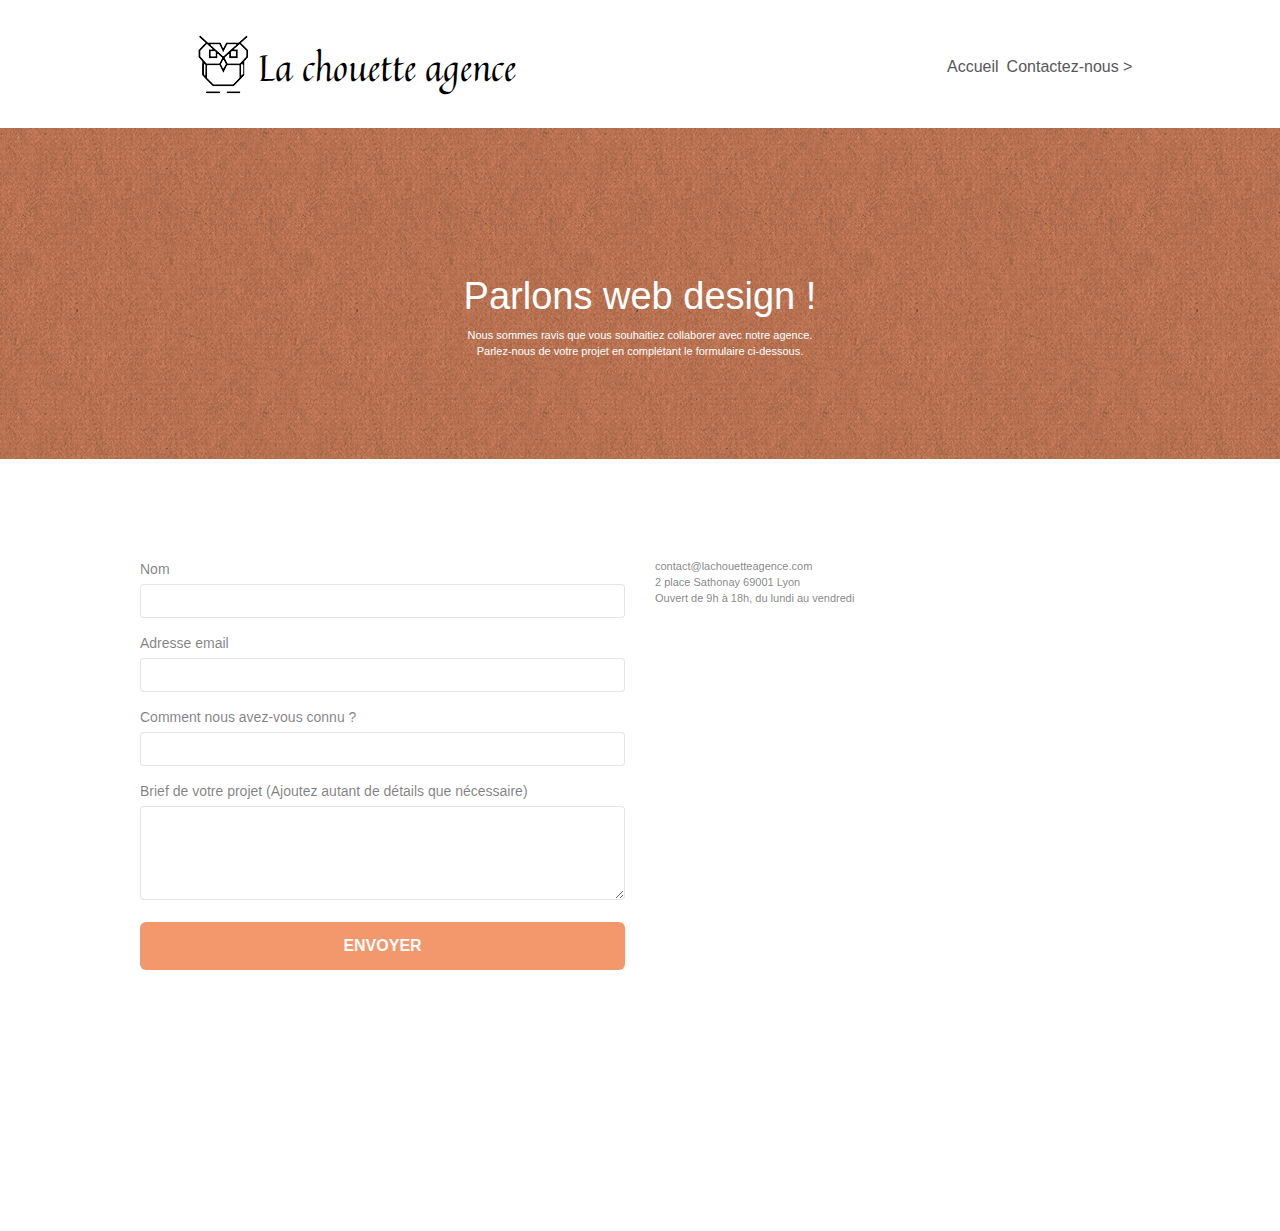
==== contact.html @ 0b78648c "Début de résponciv" ====
<!doctype html>
<html lang="fr-fr">
<head>
    <meta charset="utf-8">
    <meta name="keywords" content="seo, google, site web, site internet, agence design paris, agence design, agence design,agence design,agence design,agence design,agence design,agence design,agence design,agence design">
    <meta name="description" content="La chouette agence est une agence de webdesign sur Lyonnaise, prenez contact avec nous pour réaliser vos projets web et communications graphiques. Découvrez notre site internet pour découvrire notre traille.">
    <meta name="robots" content="all" />
    <meta name="viewport" content="width=device-width, initial-scale=1.0, viewport-fit=cover">
    <link rel="shortcut icon" type="image/png" href="favicon.jpg">

	<link rel="stylesheet" type="text/css" href="./css/bootstrap.css">
	<link rel="stylesheet" type="text/css" href="style.min.css">
	<link rel="stylesheet" type="text/css" href="./css/font-awesome.css">
	<link rel="stylesheet" type="text/css" href="./css/et-line.css">


	<script src="./js/jquery-2.1.0.min.js"></script>
	<script src="./js/bootstrap.min.js"></script>
	<script src="./js/blocs.min.js"></script>
	<script src="./js/jqBootstrapValidation.js"></script>
	<script src="./js/formHandler.js"></script>
    <title>Contactez la Chouette Agence</title>


<!-- Analytics -->

<!-- Analytics END -->

</head>
<body>
<!-- Principal conteneur -->
<div class="top">


  <header>
    <img src="img/chouette.png" alt="Logo de la chouette agence"> <h1> <a href="index.html"> La chouette agence </a> </h1>
  </header>
  <!--collapse navbar-collapse navbar-1 special-dropdown-nav navbar row navbar-header keywords navbar-brand nav-toggle sr-only-->

  <nav>
    <ul >
      <li>
        <a href="index.html">Accueil</a>
      </li>
      <li>
        <a href="page2.html">Contactez-nous &gt;</a>
      </li>
    </ul>
  </nav>

</div>
<div class="page-container">


<!-- bloc-6 -->
<div class="bloc bg-dots-bg bg-repeat bgc-atomic-tangerine d-bloc bloc-bg-texture texture-paper" id="bloc-6">
	<div class="container bloc-lg">
		<div class="row">
			<div class="col-sm-12">
				<h1 class="text-center hero-bloc-text tc-white">
					Parlons web design !
				</h1>
				<p class="text-center mg-lg tc-white tight-width-whitespace">
					Nous sommes ravis que vous souhaitiez collaborer avec notre agence.<br>
					Parlez-nous de votre projet en complétant le formulaire ci-dessous.
				</p>
			</div>
		</div>
	</div>
</div>
<!-- bloc-6 END -->

<!-- bloc-7 -->
<div class="bloc bgc-white l-bloc" id="bloc-7">
	<div class="container bloc-lg">
		<div class="row">
			<div class="col-sm-6">
				<form id="form_1" novalidate success-msg="Your message has been sent." fail-msg="Sorry it seems that our mail server is not responding, Sorry for the inconvenience!">
					<div class="form-group">
						<label>
							Nom
						</label>
						<input id="name" class="form-control" required />
					</div>
					<div class="form-group">
						<label>
							Adresse email
						</label>
						<input id="email" class="form-control" type="email" required />
					</div>
					<div class="form-group">
						<label>
							Comment nous avez-vous connu ?
						</label>
						<input class="form-control" type="email" required id="input_504" />
					</div>
					<div class="form-group">
						<label>
							Brief de votre projet (Ajoutez autant de détails que nécessaire)<br>
						</label><textarea id="message" class="form-control" rows="4" cols="50" required></textarea>
					</div>
					<button class="bloc-button btn btn-lg btn-block cta-hero btn-atomic-tangerine" type="submit">
						Envoyer
					</button>
				</form>
			</div>
			<div class="col-sm-6">
				<p>
					contact@lachouetteagence.com<br>2 place Sathonay 69001 Lyon<br>Ouvert de 9h à 18h, du lundi au vendredi<br>
				</p>
			</div>
		</div>
	</div>
</div>
<!-- bloc-7 END -->

<!-- ScrollToTop Button -->
<a class="bloc-button btn btn-d scrollToTop" onclick="scrollToTarget('1')"><span class="fa fa-chevron-up"></span></a>
<!-- ScrollToTop Button END-->


<!-- Footer - bloc-8 -->
<div class="bloc bgc-atomic-tangerine d-bloc" id="bloc-8">
	<div class="container bloc-sm">
		<div class="row">
			<div class="col-sm-12">
				<p class="text-center white">
					La chouette agence - Agence web basée à Lyon.<br>
				</p>
				<div class="row row-no-gutters social">
					<div class="col-sm-3">
						<div class="text-center">
							<a class="social" href="index.html"><span class="fa fa-twitter icon-md"></span></a>
						</div>
					</div>
					<div class="col-sm-3">
						<div class="text-center">
							<a class="social" href="index.html"><span class="fa fa-facebook icon-md"></span></a>
						</div>
					</div>
					<div class="col-sm-3">
						<div class="text-center">
							<a class="social" href="index.html"><span class="fa fa-dribbble icon-md"></span></a>
						</div>
					</div>
					<div class="col-sm-3">
						<div class="text-center">
							<a class="social" href="index.html"><span class="fa fa-instagram icon-md"></span></a>
						</div>
					</div>
				</div>
			</div>
		</div>
	</div>
</div>
<!-- Footer - bloc-8 END -->

</div>
<!-- Principal conteneur END -->


</body>
</html>
---- style.min.css ----
@import url("https://fonts.googleapis.com/css2?family=Quintessential&display=swap");body{margin:0;padding:0;background:#FFF;overflow-x:hidden;-webkit-font-smoothing:antialiased;-moz-osx-font-smoothing:grayscale}.top{display:flex;justify-content:space-around;margin:2em}header{display:flex;margin-left:11em;width:33%}header h1,header h1 a{color:black !important;font-family:'Quintessential', cursive}header img{margin-right:0.5em}@media screen and (max-width: 768px){header{display:block;margin-left:-5em}header h1,header h1 a{font-size:22px}}nav{width:50%}nav ul{height:100%;margin-top:4.5%;margin-right:7em;display:flex;flex-direction:row;justify-content:flex-end;list-style:none}nav li{margin-right:8px;font-size:16px}nav a{color:#575757}@media screen and (max-width: 768px){nav ul{flex-direction:column;margin-right:-7em}nav li{font-size:12px}}.texte,.texteCitation{margin-left:auto;margin-right:auto}.texte p,.texteCitation p{font-family:sans-serif;color:#575757}.texte{width:613px}.texte p{font-size:20px;font-style:normal;line-height:33px}.texteCitation{margin-top:3em;width:562px}.texteCitation p{font-size:19px;font-style:italic}.texteCitation p span{font-size:14px;font-style:normal}.fondCouleur{background-image:url(img/dots-bg.png);background-image:url(img/texture-paper.png);background-color:rgba(165,147,99,0.8);width:50%;margin-left:auto;margin-right:auto;padding:2em}.col-sm-12{margin-top:2em}a,button{transition:all .3s ease-in-out;outline:none !important}a:hover{text-decoration:none;cursor:pointer}#page-loading-blocs-notifaction{position:fixed;top:0;bottom:0;width:100%;z-index:100000;background:#fff url("img/pageload-spinner.gif") no-repeat center center}.bloc{width:100%;clear:both;background:50% 50% no-repeat;padding:0 50px;-webkit-background-size:cover;-moz-background-size:cover;-o-background-size:cover;background-size:cover;position:relative}.bloc .container{padding-left:0;padding-right:0}.bloc-lg{padding:100px 50px}.bloc-md{padding:50px}.bloc-sm{padding:20px 50px}.bg-center,.bg-l-edge,.bg-r-edge,.bg-t-edge,.bg-b-edge,.bg-tl-edge,.bg-bl-edge,.bg-tr-edge,.bg-br-edge,.bg-repeat{-webkit-background-size:auto !important;-moz-background-size:auto !important;-o-background-size:auto !important;background-size:auto !important}.bg-repeat{background:repeat}.bg-t-edge{background:top no-repeat}.bloc-bg-texture::before{content:"";background-size:2px 2px;position:absolute;top:0;bottom:0;left:0;right:0}.texture-paper::before{background:url("img/texture-paper.png");background-size:280px 280px}.b-parallax{background-attachment:fixed}.d-bloc{color:rgba(255,255,255,0.7)}.d-bloc button:hover{color:rgba(255,255,255,0.9)}.d-bloc .icon-round,.d-bloc .icon-square,.d-bloc .icon-rounded,.d-bloc .icon-semi-rounded-a,.d-bloc .icon-semi-rounded-b{border-color:rgba(255,255,255,0.9)}.d-bloc .divider-h span{border-color:rgba(255,255,255,0.2)}.d-bloc .a-btn,.d-bloc .navbar a,.d-bloc .navbar-brand,.d-bloc a .icon-sm,.d-bloc a .icon-md,.d-bloc a .icon-lg,.d-bloc a .icon-xl,.d-bloc h1 a,.d-bloc h2 a,.d-bloc h3 a,.d-bloc h4 a,.d-bloc h5 a,.d-bloc h6 a,.d-bloc p a{color:rgba(255,255,255,0.6)}.d-bloc .a-btn:hover,.d-bloc .navbar a:hover,.d-bloc .navbar-brand:hover,.d-bloc a:hover .icon-sm,.d-bloc a:hover .icon-md,.d-bloc a:hover .icon-lg,.d-bloc a:hover .icon-xl,.d-bloc h1 a:hover,.d-bloc h2 a:hover,.d-bloc h3 a:hover,.d-bloc h4 a:hover,.d-bloc h5 a:hover,.d-bloc h6 a:hover,.d-bloc p a:hover{color:#fff}.d-bloc .navbar-toggle .icon-bar{background:#fff}.d-bloc .btn-wire,.d-bloc .btn-wire:hover{color:#fff;border-color:#fff}.d-bloc .panel{color:rgba(0,0,0,0.5)}.d-bloc .panel button:hover{color:rgba(0,0,0,0.7)}.d-bloc .panel icon{border-color:rgba(0,0,0,0.7)}.d-bloc .panel .divider-h span{border-color:rgba(0,0,0,0.1)}.d-bloc .panel .a-btn{color:rgba(0,0,0,0.6)}.d-bloc .panel .a-btn:hover{color:#000}.d-bloc .panel .btn-wire,.d-bloc .panel .btn-wire:hover{color:rgba(0,0,0,0.7);border-color:rgba(0,0,0,0.3)}.d-bloc .panel,.l-bloc{color:rgba(0,0,0,0.5)}.d-bloc .panel button:hover,.l-bloc button:hover{color:rgba(0,0,0,0.7)}.l-bloc .icon-round,.l-bloc .icon-square,.l-bloc .icon-rounded,.l-bloc .icon-semi-rounded-a,.l-bloc .icon-semi-rounded-b{border-color:rgba(0,0,0,0.7)}.d-bloc .panel .divider-h span,.l-bloc .divider-h span{border-color:rgba(0,0,0,0.1)}.d-bloc .panel .a-btn,.l-bloc .a-btn,.l-bloc .navbar a,.l-bloc .navbar-brand,.l-bloc a .icon-sm,.l-bloc a .icon-md,.l-bloc a .icon-lg,.l-bloc a .icon-xl,.l-bloc h1 a,.l-bloc h2 a,.l-bloc h3 a,.l-bloc h4 a,.l-bloc h5 a,.l-bloc h6 a,.l-bloc p a{color:rgba(0,0,0,0.6)}.d-bloc .panel .a-btn:hover,.l-bloc .a-btn:hover,.l-bloc .navbar a:hover,.l-bloc .navbar-brand:hover,.l-bloc a:hover .icon-sm,.l-bloc a:hover .icon-md,.l-bloc a:hover .icon-lg,.l-bloc a:hover .icon-xl,.l-bloc h1 a:hover,.l-bloc h2 a:hover,.l-bloc h3 a:hover,.l-bloc h4 a:hover,.l-bloc h5 a:hover,.l-bloc h6 a:hover,.l-bloc p a:hover{color:#000}.l-bloc .navbar-toggle .icon-bar{color:rgba(0,0,0,0.6)}.d-bloc .panel .btn-wire,.d-bloc .panel .btn-wire:hover,.l-bloc .btn-wire,.l-bloc .btn-wire:hover{color:rgba(0,0,0,0.7);border-color:rgba(0,0,0,0.3)}.voffset{margin-top:30px}.voffset-lg{margin-top:80px}.row-no-gutters{margin-right:0;margin-left:0}.row.row-no-gutters>[class^="col-"],.row.row-no-gutters>[class*=" col-"]{padding-right:0;padding-left:0}#bloc-1-hero h1{font-size:32px}.navbar{margin-bottom:0;z-index:1}.navbar-brand{height:auto;padding:3px 15px;font-size:25px;font-weight:normal;font-weight:600;line-height:44px}.navbar-brand img{max-height:200px;margin:0 5px 0 0;display:inline}.navbar-brand img[src$=svg]{min-width:100px}.nav-center .navbar-brand img{margin:0}.navbar .nav{padding-top:2px;margin-right:-16px;float:right;z-index:1}.nav>li{float:left;margin-top:4px;font-size:16px}.navbar-nav .open .dropdown-menu>li>a{text-align:inherit}.nav>li a:hover,.nav>li a:focus{background:transparent}.navbar-toggle{margin:10px 10px 0 0;border:0px}.navbar-toggle:hover{background:transparent !important}.navbar-toggle .icon-bar{background-color:rgba(0,0,0,0.5);width:26px}.nav-invert .navbar .nav{float:left}.nav-invert .navbar-header,.nav-invert .navbar-brand{float:right;position:relative;z-index:2}@media (min-width: 768px){.site-navigation{position:absolute;top:50%;right:20px;transform:translate(0, -50%);-webkit-transform:translateY(-50%)}.nav>li .dropdown-menu a,.nav>li .dropdown-menu a:hover{color:#484848}.nav-invert .site-navigation{left:0;right:0}.nav-center{text-align:center}.nav-center .navbar-header{width:100%}.nav-center .navbar-header,.nav-center .navbar-brand,.nav-center .nav>li{float:none;display:inline-block}.nav-center .site-navigation{position:relative;width:100%;right:0;margin-right:0px;margin-top:20px}.nav-center.mini-nav .navbar-toggle{float:none;margin:10px auto 0}}.nav>li>.dropdown a{background:none !important;display:block;padding:14px 15px}nav .caret{margin:0 5px}.dropdown-menu .dropdown-menu{top:-8px;left:100%}.dropdown-menu .dropmenu-flow-right{top:100%;left:0;margin-left:-1px;border-top-left-radius:0;border-top-right-radius:0}.dropdown-menu .dropdown span{border:4px solid black;border-top-color:transparent;border-right-color:transparent;border-bottom-color:transparent;margin:6px -5px 0 0 !important;float:right}.mg-md{margin-top:10px;margin-bottom:20px}.mg-lg{margin-top:10px;margin-bottom:40px}.btn{margin:0 5px 5px 0}.btn.pull-right{margin:0 0 5px 5px}.btn-d,.btn-d:hover,.btn-d:focus{color:#FFF;background:rgba(0,0,0,0.3)}button{outline:none !important}.btn-rd{border-radius:40px}.btn-clean{border:1px solid rgba(0,0,0,0.08);border-bottom-color:rgba(0,0,0,0.1);text-shadow:0 1px 0 rgba(0,0,1,0.1);box-shadow:0 1px 3px rgba(0,0,1,0.25),inset 0 1px 0 0 rgba(255,255,255,0.15)}.icon-md{font-size:30px !important}.icon-lg{font-size:60px !important}.sm-shadow{text-shadow:0 1px 2px rgba(0,0,0,0.3)}.panel-sq,.panel-sq .panel-heading,.panel-sq .panel-footer{border-radius:0}.panel-rd{border-radius:30px}.panel-rd .panel-heading{border-radius:29px 29px 0 0}.panel-rd .panel-footer{border-radius:0 0 29px 29px}.form-control{border-color:rgba(0,0,0,0.1);box-shadow:none}.scrollToTop{width:40px;height:40px;position:fixed;bottom:20px;right:20px;opacity:0;z-index:500;transition:all .3s ease-in-out}.scrollToTop span{margin-top:6px}.showScrollTop{font-size:14px;opacity:1}a[data-lightbox]{position:relative;display:block;text-align:center}a[data-lightbox]:hover::before{content:"+";font-family:"HelveticaNeue-Light", "Helvetica Neue Light", "Helvetica Neue", Helvetica, Arial;font-size:32px;width:50px;height:50px;margin-left:-25px;border-radius:50%;background:rgba(0,0,0,0.6);color:#FFF;font-weight:100;z-index:1;position:absolute;top:50%;transform:translateY(-50%);-webkit-transform:translateY(-50%)}a[data-lightbox]:hover img{opacity:0.6;-webkit-animation-fill-mode:none;animation-fill-mode:none}#lightbox-modal{display:flex;align-items:center}#lightbox-modal .modal-dialog{width:90%;max-width:900px;margin:0 auto 0}#lightbox-modal .modal-dialog img{max-height:90vh;margin:0 auto}.lightbox-caption{padding:20px;color:#FFF;background:rgba(0,0,0,0.5);position:absolute;left:15px;right:15px;bottom:5px}.close-lightbox{color:#FFF;font-size:30px;position:absolute;top:20px;right:20px;z-index:20;background:rgba(0,0,0,0.5);border:none;line-height:30px;padding:0 9px 5px;opacity:0.3}.close-lightbox:hover,.next-lightbox:hover,.prev-lightbox:hover{opacity:1.0;color:#FFF}.next-lightbox,.prev-lightbox{font-size:20px;color:rgba(255,255,255,0.9);background:rgba(0,0,0,0.5);transition:all .2s ease-in-out;position:absolute;top:45%;z-index:1;opacity:0.4}.next-lightbox{padding:6px 8px 1px 13px;right:25px}.prev-lightbox{padding:6px 13px 1px 10px;left:25px}.snapshot-lb .modal-body{padding-bottom:45px}.snapshot-lb .lightbox-caption{padding:0;color:rgba(0,0,0,0.5);background:none}h1,h2,h3,h4,h5,h6,p,label,.btn,a{font-family:"helvetica";font-weight:400}.container{max-width:1000px}.hero-bloc-text{font-size:38px}.hero-bloc-text-sub{font-size:36px}.statement-bloc-text{line-height:26px;font-style:italic;font-size:20px;text-align:center;font-weight:lighter;max-width:520px;margin:auto auto auto auto}p{font-size:11px}.tight-width-whitespace{max-width:600px;margin:auto auto auto auto}.h1{font-size:20px;font-family:"Open Sans"}.cta-hero{margin-top:22px;color:#fff !important;text-transform:uppercase;padding:12px 28px 12px 28px;font-size:16px;font-weight:700}.social{max-width:400px;margin:auto auto auto auto}h2{font-size:22px;line-height:1.4em}h3{font-size:15px;text-transform:uppercase;font-weight:700;color:#333 !important}.med-width-whitespace{max-width:800px;margin:auto auto auto auto;box-shadow:0px 0px 0px #000000}h1{color:#333 !important}h4{color:#333 !important}.icons{margin-bottom:14px;margin-top:24px}.white{color:#fff !important}.portfolio-thumb{margin-bottom:24px}.portfolio-row{margin-bottom:44px;margin-top:50px}.avatar{box-shadow:0px 4px 9px rgba(0,0,0,0.3)}.black-background{background-color:rgba(165,147,99,0.9);padding:40px 40px 40px 40px}.bold-link{font-weight:900;text-decoration:underline !important}.bgc-white{background-color:#FFFFFF}.bgc-dark-slate-blue{background-color:#364577}footer{background-color:#F3976C}footer p,footer a,footer ul,footer li{color:black !important}footer .fa{color:#fad4c3;transition:all 400ms}footer .fa:hover{color:white}.row-no-gutters{margin-top:3em}.bloc-sm>div:nth-child(1)>div:nth-child(1)>div:nth-child(3){margin-top:3em}.tc-white{color:#fff !important}.btn-atomic-tangerine{background:#F3976C;color:#fff !important}.btn-atomic-tangerine:hover{background:#c27956 !important;color:#fff !important}.ltc-white{color:#fff !important}.ltc-white:hover{color:#ccc !important}.ltc-atomic-tangerine{color:#F3976C !important}.ltc-atomic-tangerine:hover{color:#c27956 !important}.icon-dark-slate-blue{color:#364577 !important;border-color:#364577 !important}.bg-dots-bg{background-image:url("img/dots-bg.png");background-color:#f3976c}.bg-lines-h2-bg{background-image:url("img/lines-h2-bg.png")}.bg-banniere{background-image:url("img/la-chouette-agence-banniere.jpg")}.bg-presentation{background-image:url("img/image-de-presentation.bmp")}@media (max-width: 1024px){.bloc{padding-left:20px;padding-right:20px}.bloc.full-width-bloc,.bloc-tile-2.full-width-bloc .container,.bloc-tile-3.full-width-bloc .container,.bloc-tile-4.full-width-bloc .container{padding-left:0;padding-right:0}}@media (max-width: 992px) and (min-width: 768px){.navbar .nav{max-width:80%}.nav-center.navbar .nav{max-width:100%}}@media only screen and (min-device-width: 768px) and (max-device-width: 1024px) and (orientation: landscape){.b-parallax{background-attachment:scroll}}@media only screen and (min-device-width: 1024px) and (max-device-width: 1366px) and (-webkit-min-device-pixel-ratio: 1.5){.b-parallax{background-attachment:scroll}}@media (max-width: 991px){.container{width:100%}.b-parallax{background-attachment:scroll}.page-container,#hero-bloc{overflow-x:hidden;position:relative}.bloc{padding-left:constant(safe-area-inset-left);padding-right:constant(safe-area-inset-right)}.bloc-group,.bloc-group .bloc{display:block;width:100%}.bloc-fill-screen .fill-bloc-top-edge,.bloc-fill-screen .fill-bloc-bottom-edge{padding:0 20px;padding-left:constant(safe-area-inset-left);padding-right:constant(safe-area-inset-right)}}@media (max-width: 767px){.page-container{overflow-x:hidden;position:relative}h1,h2,h3,h4,h5,h6,p,#disqus_thread{padding-left:10px !important;padding-right:10px !important}.b-parallax{background-attachment:scroll}.navbar .nav{padding-top:0;border-top:1px solid rgba(0,0,0,0.2);float:none !important}.navbar.row{margin-left:0;margin-right:0}.site-navigation{position:inherit;transform:none;-webkit-transform:none;-ms-transform:none}.nav>li{margin-top:0;border-bottom:1px solid rgba(0,0,0,0.1);background:rgba(0,0,0,0.05);text-align:left;padding-left:15px;width:100%}.nav>li:hover{background:rgba(0,0,0,0.08)}.dropdown .dropdown a .caret{float:none;margin:5px 0 0 10px !important;border:4px solid black;border-bottom-color:transparent;border-right-color:transparent;border-left-color:transparent}#hero-bloc .navbar .nav{background:rgba(0,0,0,0.8)}#hero-bloc .navbar .nav a{color:rgba(255,255,255,0.6)}.hero{padding:50px 0}.hero-nav{left:-1px;right:-1px}.navbar-collapse{padding:0;overflow-x:hidden;-webkit-box-shadow:none;box-shadow:none}.navbar-brand img{max-height:40px;width:auto}.nav-invert .navbar-header{float:none;width:100%}.nav-invert .navbar-toggle{float:left;margin-left:10px}.bloc{padding-left:0;padding-right:0}.bloc-xxl,.bloc-xl,.bloc-lg{padding:40px 0}.bloc-sm,.bloc-md{padding-left:0;padding-right:0}.bloc-tile-2 .container,.bloc-tile-3 .container,.bloc-tile-4 .container,.bloc-fill-screen .fill-bloc-top-edge,.bloc-fill-screen .fill-bloc-bottom-edge{padding-left:0;padding-right:0}.a-block{padding:0 10px}.btn-dwn{display:none}.voffset{margin-top:5px}.voffset-md{margin-top:20px}.voffset-lg{margin-top:30px}form{padding:5px}.close-lightbox{display:inline-block}.blocsapp-device-iphone5{background-size:216px 425px;padding-top:60px;width:216px;height:425px}.blocsapp-device-iphone5 img{width:180px;height:320px}}@media (max-width: 400px){.bloc{padding-left:0;padding-right:0}}@media (max-width: 767px){.bloc-mob-center-text{text-align:center}}

/*# sourceMappingURL=style.min.css.map */
---- css/et-line.css ----
@font-face {
    font-family: et-line;
    src: url(../fonts/et-line.eot);
    src: url(../fonts/et-line.eot?#iefix) format('embedded-opentype'), url(../fonts/et-line.woff) format('woff'), url(../fonts/et-line.ttf) format('truetype'), url(../fonts/et-line.svg#et-line) format('svg');
    font-weight: 400;
    font-style: normal
}

.et-icon-adjustments,
.et-icon-alarmclock,
.et-icon-anchor,
.et-icon-aperture,
.et-icon-attachment,
.et-icon-bargraph,
.et-icon-basket,
.et-icon-beaker,
.et-icon-bike,
.et-icon-book-open,
.et-icon-briefcase,
.et-icon-browser,
.et-icon-calendar,
.et-icon-camera,
.et-icon-caution,
.et-icon-chat,
.et-icon-circle-compass,
.et-icon-clipboard,
.et-icon-clock,
.et-icon-cloud,
.et-icon-compass,
.et-icon-desktop,
.et-icon-dial,
.et-icon-document,
.et-icon-documents,
.et-icon-download,
.et-icon-dribbble,
.et-icon-edit,
.et-icon-envelope,
.et-icon-expand,
.et-icon-facebook,
.et-icon-flag,
.et-icon-focus,
.et-icon-gears,
.et-icon-genius,
.et-icon-gift,
.et-icon-global,
.et-icon-globe,
.et-icon-googleplus,
.et-icon-grid,
.et-icon-happy,
.et-icon-hazardous,
.et-icon-heart,
.et-icon-hotairballoon,
.et-icon-hourglass,
.et-icon-key,
.et-icon-laptop,
.et-icon-layers,
.et-icon-lifesaver,
.et-icon-lightbulb,
.et-icon-linegraph,
.et-icon-linkedin,
.et-icon-lock,
.et-icon-magnifying-glass,
.et-icon-map,
.et-icon-map-pin,
.et-icon-megaphone,
.et-icon-mic,
.et-icon-mobile,
.et-icon-newspaper,
.et-icon-notebook,
.et-icon-paintbrush,
.et-icon-paperclip,
.et-icon-pencil,
.et-icon-phone,
.et-icon-picture,
.et-icon-pictures,
.et-icon-piechart,
.et-icon-presentation,
.et-icon-pricetags,
.et-icon-printer,
.et-icon-profile-female,
.et-icon-profile-male,
.et-icon-puzzle,
.et-icon-quote,
.et-icon-recycle,
.et-icon-refresh,
.et-icon-ribbon,
.et-icon-rss,
.et-icon-sad,
.et-icon-scissors,
.et-icon-scope,
.et-icon-search,
.et-icon-shield,
.et-icon-speedometer,
.et-icon-strategy,
.et-icon-streetsign,
.et-icon-tablet,
.et-icon-target,
.et-icon-telescope,
.et-icon-toolbox,
.et-icon-tools,
.et-icon-tools-2,
.et-icon-trophy,
.et-icon-tumblr,
.et-icon-twitter,
.et-icon-upload,
.et-icon-video,
.et-icon-wallet,
.et-icon-wine {
    font-family: et-line;
    speak: none;
    font-style: normal;
    font-weight: 400;
    font-variant: normal;
    text-transform: none;
    line-height: 1;
    -webkit-font-smoothing: antialiased;
    -moz-osx-font-smoothing: grayscale;
    display: inline-block
}

.et-icon-mobile:before {
    content: "\e000"
}

.et-icon-laptop:before {
    content: "\e001"
}

.et-icon-desktop:before {
    content: "\e002"
}

.et-icon-tablet:before {
    content: "\e003"
}

.et-icon-phone:before {
    content: "\e004"
}

.et-icon-document:before {
    content: "\e005"
}

.et-icon-documents:before {
    content: "\e006"
}

.et-icon-search:before {
    content: "\e007"
}

.et-icon-clipboard:before {
    content: "\e008"
}

.et-icon-newspaper:before {
    content: "\e009"
}

.et-icon-notebook:before {
    content: "\e00a"
}

.et-icon-book-open:before {
    content: "\e00b"
}

.et-icon-browser:before {
    content: "\e00c"
}

.et-icon-calendar:before {
    content: "\e00d"
}

.et-icon-presentation:before {
    content: "\e00e"
}

.et-icon-picture:before {
    content: "\e00f"
}

.et-icon-pictures:before {
    content: "\e010"
}

.et-icon-video:before {
    content: "\e011"
}

.et-icon-camera:before {
    content: "\e012"
}

.et-icon-printer:before {
    content: "\e013"
}

.et-icon-toolbox:before {
    content: "\e014"
}

.et-icon-briefcase:before {
    content: "\e015"
}

.et-icon-wallet:before {
    content: "\e016"
}

.et-icon-gift:before {
    content: "\e017"
}

.et-icon-bargraph:before {
    content: "\e018"
}

.et-icon-grid:before {
    content: "\e019"
}

.et-icon-expand:before {
    content: "\e01a"
}

.et-icon-focus:before {
    content: "\e01b"
}

.et-icon-edit:before {
    content: "\e01c"
}

.et-icon-adjustments:before {
    content: "\e01d"
}

.et-icon-ribbon:before {
    content: "\e01e"
}

.et-icon-hourglass:before {
    content: "\e01f"
}

.et-icon-lock:before {
    content: "\e020"
}

.et-icon-megaphone:before {
    content: "\e021"
}

.et-icon-shield:before {
    content: "\e022"
}

.et-icon-trophy:before {
    content: "\e023"
}

.et-icon-flag:before {
    content: "\e024"
}

.et-icon-map:before {
    content: "\e025"
}

.et-icon-puzzle:before {
    content: "\e026"
}

.et-icon-basket:before {
    content: "\e027"
}

.et-icon-envelope:before {
    content: "\e028"
}

.et-icon-streetsign:before {
    content: "\e029"
}

.et-icon-telescope:before {
    content: "\e02a"
}

.et-icon-gears:before {
    content: "\e02b"
}

.et-icon-key:before {
    content: "\e02c"
}

.et-icon-paperclip:before {
    content: "\e02d"
}

.et-icon-attachment:before {
    content: "\e02e"
}

.et-icon-pricetags:before {
    content: "\e02f"
}

.et-icon-lightbulb:before {
    content: "\e030"
}

.et-icon-layers:before {
    content: "\e031"
}

.et-icon-pencil:before {
    content: "\e032"
}

.et-icon-tools:before {
    content: "\e033"
}

.et-icon-tools-2:before {
    content: "\e034"
}

.et-icon-scissors:before {
    content: "\e035"
}

.et-icon-paintbrush:before {
    content: "\e036"
}

.et-icon-magnifying-glass:before {
    content: "\e037"
}

.et-icon-circle-compass:before {
    content: "\e038"
}

.et-icon-linegraph:before {
    content: "\e039"
}

.et-icon-mic:before {
    content: "\e03a"
}

.et-icon-strategy:before {
    content: "\e03b"
}

.et-icon-beaker:before {
    content: "\e03c"
}

.et-icon-caution:before {
    content: "\e03d"
}

.et-icon-recycle:before {
    content: "\e03e"
}

.et-icon-anchor:before {
    content: "\e03f"
}

.et-icon-profile-male:before {
    content: "\e040"
}

.et-icon-profile-female:before {
    content: "\e041"
}

.et-icon-bike:before {
    content: "\e042"
}

.et-icon-wine:before {
    content: "\e043"
}

.et-icon-hotairballoon:before {
    content: "\e044"
}

.et-icon-globe:before {
    content: "\e045"
}

.et-icon-genius:before {
    content: "\e046"
}

.et-icon-map-pin:before {
    content: "\e047"
}

.et-icon-dial:before {
    content: "\e048"
}

.et-icon-chat:before {
    content: "\e049"
}

.et-icon-heart:before {
    content: "\e04a"
}

.et-icon-cloud:before {
    content: "\e04b"
}

.et-icon-upload:before {
    content: "\e04c"
}

.et-icon-download:before {
    content: "\e04d"
}

.et-icon-target:before {
    content: "\e04e"
}

.et-icon-hazardous:before {
    content: "\e04f"
}

.et-icon-piechart:before {
    content: "\e050"
}

.et-icon-speedometer:before {
    content: "\e051"
}

.et-icon-global:before {
    content: "\e052"
}

.et-icon-compass:before {
    content: "\e053"
}

.et-icon-lifesaver:before {
    content: "\e054"
}

.et-icon-clock:before {
    content: "\e055"
}

.et-icon-aperture:before {
    content: "\e056"
}

.et-icon-quote:before {
    content: "\e057"
}

.et-icon-scope:before {
    content: "\e058"
}

.et-icon-alarmclock:before {
    content: "\e059"
}

.et-icon-refresh:before {
    content: "\e05a"
}

.et-icon-happy:before {
    content: "\e05b"
}

.et-icon-sad:before {
    content: "\e05c"
}

.et-icon-facebook:before {
    content: "\e05d"
}

.et-icon-twitter:before {
    content: "\e05e"
}

.et-icon-googleplus:before {
    content: "\e05f"
}

.et-icon-rss:before {
    content: "\e060"
}

.et-icon-tumblr:before {
    content: "\e061"
}

.et-icon-linkedin:before {
    content: "\e062"
}

.et-icon-dribbble:before {
    content: "\e063"
}
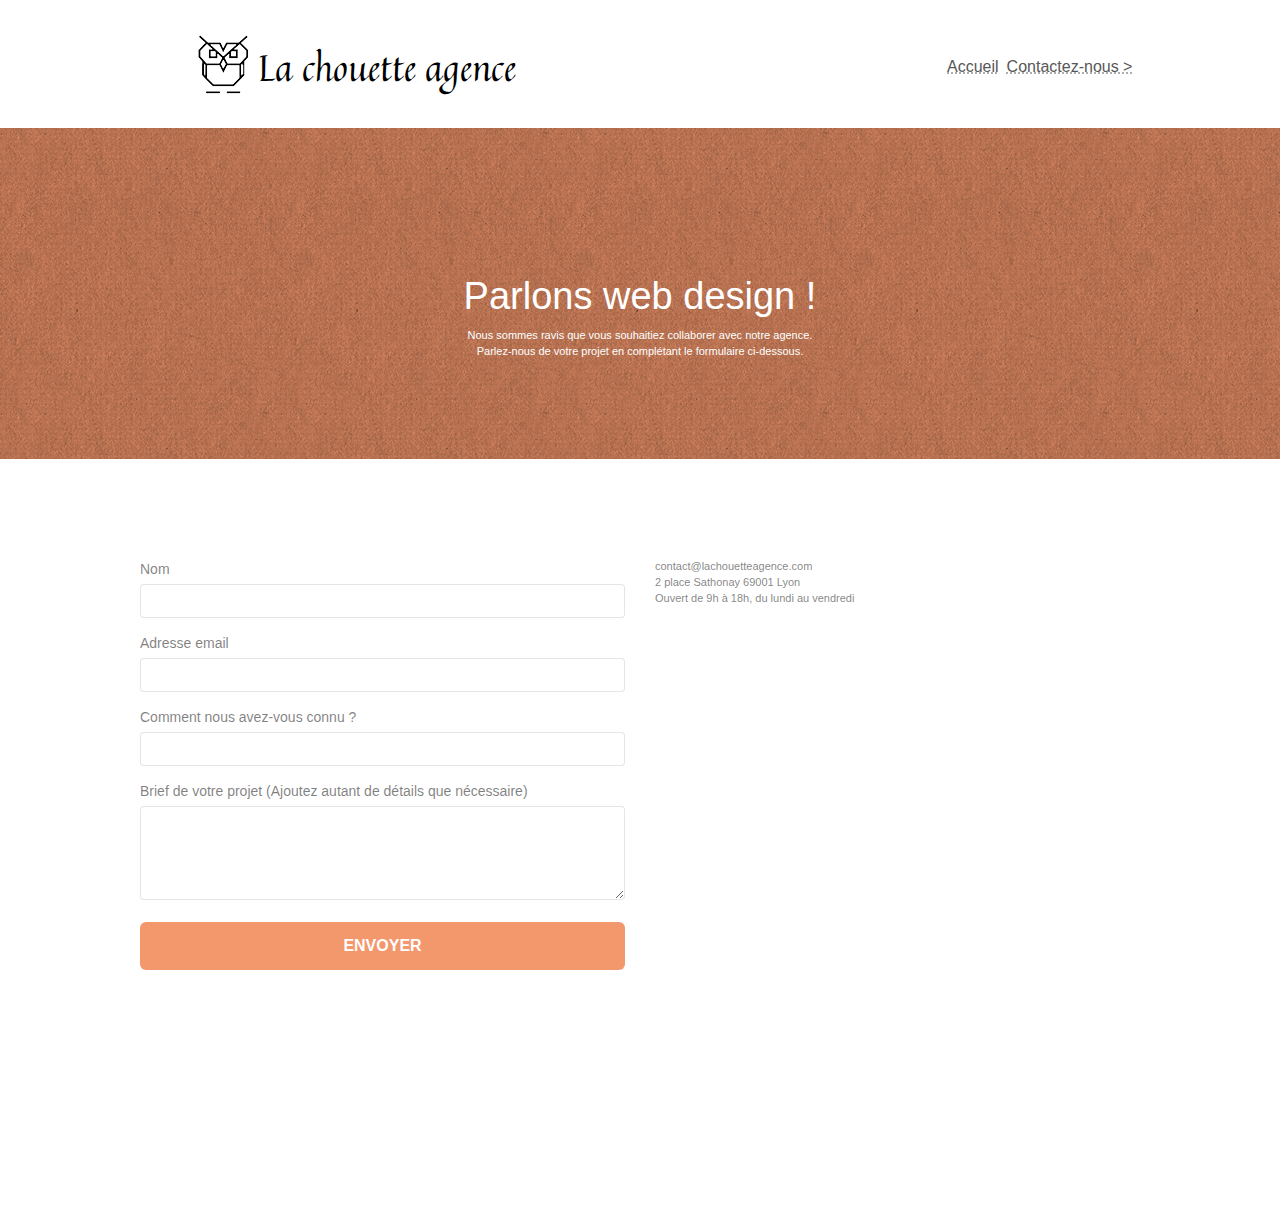
==== commit 5c32099a: "version ordiphone ok." ====
--- a/contact.html
+++ b/contact.html
@@ -33,7 +33,16 @@
 
 
   <header>
-    <img src="img/chouette.png" alt="Logo de la chouette agence"> <h1> <a href="index.html"> La chouette agence </a> </h1>
+  <div class="titre">
+
+    <div class="chouette">
+      <img src="img/chouette.png" alt="Logo de la chouette agence">
+    </div>
+    <div class="nom">
+      <h1> <a href="index.html"> La chouette agence </a> </h1>
+    </div>
+  </div>
+
   </header>
   <!--collapse navbar-collapse navbar-1 special-dropdown-nav navbar row navbar-header keywords navbar-brand nav-toggle sr-only-->
 
--- a/style.min.css
+++ b/style.min.css
@@ -1,3 +1,3 @@
-@import url("https://fonts.googleapis.com/css2?family=Quintessential&display=swap");body{margin:0;padding:0;background:#FFF;overflow-x:hidden;-webkit-font-smoothing:antialiased;-moz-osx-font-smoothing:grayscale}.top{display:flex;justify-content:space-around;margin:2em}header{display:flex;margin-left:11em;width:33%}header h1,header h1 a{color:black !important;font-family:'Quintessential', cursive}header img{margin-right:0.5em}@media screen and (max-width: 768px){header{display:block;margin-left:-5em}header h1,header h1 a{font-size:22px}}nav{width:50%}nav ul{height:100%;margin-top:4.5%;margin-right:7em;display:flex;flex-direction:row;justify-content:flex-end;list-style:none}nav li{margin-right:8px;font-size:16px}nav a{color:#575757}@media screen and (max-width: 768px){nav ul{flex-direction:column;margin-right:-7em}nav li{font-size:12px}}.texte,.texteCitation{margin-left:auto;margin-right:auto}.texte p,.texteCitation p{font-family:sans-serif;color:#575757}.texte{width:613px}.texte p{font-size:20px;font-style:normal;line-height:33px}.texteCitation{margin-top:3em;width:562px}.texteCitation p{font-size:19px;font-style:italic}.texteCitation p span{font-size:14px;font-style:normal}.fondCouleur{background-image:url(img/dots-bg.png);background-image:url(img/texture-paper.png);background-color:rgba(165,147,99,0.8);width:50%;margin-left:auto;margin-right:auto;padding:2em}.col-sm-12{margin-top:2em}a,button{transition:all .3s ease-in-out;outline:none !important}a:hover{text-decoration:none;cursor:pointer}#page-loading-blocs-notifaction{position:fixed;top:0;bottom:0;width:100%;z-index:100000;background:#fff url("img/pageload-spinner.gif") no-repeat center center}.bloc{width:100%;clear:both;background:50% 50% no-repeat;padding:0 50px;-webkit-background-size:cover;-moz-background-size:cover;-o-background-size:cover;background-size:cover;position:relative}.bloc .container{padding-left:0;padding-right:0}.bloc-lg{padding:100px 50px}.bloc-md{padding:50px}.bloc-sm{padding:20px 50px}.bg-center,.bg-l-edge,.bg-r-edge,.bg-t-edge,.bg-b-edge,.bg-tl-edge,.bg-bl-edge,.bg-tr-edge,.bg-br-edge,.bg-repeat{-webkit-background-size:auto !important;-moz-background-size:auto !important;-o-background-size:auto !important;background-size:auto !important}.bg-repeat{background:repeat}.bg-t-edge{background:top no-repeat}.bloc-bg-texture::before{content:"";background-size:2px 2px;position:absolute;top:0;bottom:0;left:0;right:0}.texture-paper::before{background:url("img/texture-paper.png");background-size:280px 280px}.b-parallax{background-attachment:fixed}.d-bloc{color:rgba(255,255,255,0.7)}.d-bloc button:hover{color:rgba(255,255,255,0.9)}.d-bloc .icon-round,.d-bloc .icon-square,.d-bloc .icon-rounded,.d-bloc .icon-semi-rounded-a,.d-bloc .icon-semi-rounded-b{border-color:rgba(255,255,255,0.9)}.d-bloc .divider-h span{border-color:rgba(255,255,255,0.2)}.d-bloc .a-btn,.d-bloc .navbar a,.d-bloc .navbar-brand,.d-bloc a .icon-sm,.d-bloc a .icon-md,.d-bloc a .icon-lg,.d-bloc a .icon-xl,.d-bloc h1 a,.d-bloc h2 a,.d-bloc h3 a,.d-bloc h4 a,.d-bloc h5 a,.d-bloc h6 a,.d-bloc p a{color:rgba(255,255,255,0.6)}.d-bloc .a-btn:hover,.d-bloc .navbar a:hover,.d-bloc .navbar-brand:hover,.d-bloc a:hover .icon-sm,.d-bloc a:hover .icon-md,.d-bloc a:hover .icon-lg,.d-bloc a:hover .icon-xl,.d-bloc h1 a:hover,.d-bloc h2 a:hover,.d-bloc h3 a:hover,.d-bloc h4 a:hover,.d-bloc h5 a:hover,.d-bloc h6 a:hover,.d-bloc p a:hover{color:#fff}.d-bloc .navbar-toggle .icon-bar{background:#fff}.d-bloc .btn-wire,.d-bloc .btn-wire:hover{color:#fff;border-color:#fff}.d-bloc .panel{color:rgba(0,0,0,0.5)}.d-bloc .panel button:hover{color:rgba(0,0,0,0.7)}.d-bloc .panel icon{border-color:rgba(0,0,0,0.7)}.d-bloc .panel .divider-h span{border-color:rgba(0,0,0,0.1)}.d-bloc .panel .a-btn{color:rgba(0,0,0,0.6)}.d-bloc .panel .a-btn:hover{color:#000}.d-bloc .panel .btn-wire,.d-bloc .panel .btn-wire:hover{color:rgba(0,0,0,0.7);border-color:rgba(0,0,0,0.3)}.d-bloc .panel,.l-bloc{color:rgba(0,0,0,0.5)}.d-bloc .panel button:hover,.l-bloc button:hover{color:rgba(0,0,0,0.7)}.l-bloc .icon-round,.l-bloc .icon-square,.l-bloc .icon-rounded,.l-bloc .icon-semi-rounded-a,.l-bloc .icon-semi-rounded-b{border-color:rgba(0,0,0,0.7)}.d-bloc .panel .divider-h span,.l-bloc .divider-h span{border-color:rgba(0,0,0,0.1)}.d-bloc .panel .a-btn,.l-bloc .a-btn,.l-bloc .navbar a,.l-bloc .navbar-brand,.l-bloc a .icon-sm,.l-bloc a .icon-md,.l-bloc a .icon-lg,.l-bloc a .icon-xl,.l-bloc h1 a,.l-bloc h2 a,.l-bloc h3 a,.l-bloc h4 a,.l-bloc h5 a,.l-bloc h6 a,.l-bloc p a{color:rgba(0,0,0,0.6)}.d-bloc .panel .a-btn:hover,.l-bloc .a-btn:hover,.l-bloc .navbar a:hover,.l-bloc .navbar-brand:hover,.l-bloc a:hover .icon-sm,.l-bloc a:hover .icon-md,.l-bloc a:hover .icon-lg,.l-bloc a:hover .icon-xl,.l-bloc h1 a:hover,.l-bloc h2 a:hover,.l-bloc h3 a:hover,.l-bloc h4 a:hover,.l-bloc h5 a:hover,.l-bloc h6 a:hover,.l-bloc p a:hover{color:#000}.l-bloc .navbar-toggle .icon-bar{color:rgba(0,0,0,0.6)}.d-bloc .panel .btn-wire,.d-bloc .panel .btn-wire:hover,.l-bloc .btn-wire,.l-bloc .btn-wire:hover{color:rgba(0,0,0,0.7);border-color:rgba(0,0,0,0.3)}.voffset{margin-top:30px}.voffset-lg{margin-top:80px}.row-no-gutters{margin-right:0;margin-left:0}.row.row-no-gutters>[class^="col-"],.row.row-no-gutters>[class*=" col-"]{padding-right:0;padding-left:0}#bloc-1-hero h1{font-size:32px}.navbar{margin-bottom:0;z-index:1}.navbar-brand{height:auto;padding:3px 15px;font-size:25px;font-weight:normal;font-weight:600;line-height:44px}.navbar-brand img{max-height:200px;margin:0 5px 0 0;display:inline}.navbar-brand img[src$=svg]{min-width:100px}.nav-center .navbar-brand img{margin:0}.navbar .nav{padding-top:2px;margin-right:-16px;float:right;z-index:1}.nav>li{float:left;margin-top:4px;font-size:16px}.navbar-nav .open .dropdown-menu>li>a{text-align:inherit}.nav>li a:hover,.nav>li a:focus{background:transparent}.navbar-toggle{margin:10px 10px 0 0;border:0px}.navbar-toggle:hover{background:transparent !important}.navbar-toggle .icon-bar{background-color:rgba(0,0,0,0.5);width:26px}.nav-invert .navbar .nav{float:left}.nav-invert .navbar-header,.nav-invert .navbar-brand{float:right;position:relative;z-index:2}@media (min-width: 768px){.site-navigation{position:absolute;top:50%;right:20px;transform:translate(0, -50%);-webkit-transform:translateY(-50%)}.nav>li .dropdown-menu a,.nav>li .dropdown-menu a:hover{color:#484848}.nav-invert .site-navigation{left:0;right:0}.nav-center{text-align:center}.nav-center .navbar-header{width:100%}.nav-center .navbar-header,.nav-center .navbar-brand,.nav-center .nav>li{float:none;display:inline-block}.nav-center .site-navigation{position:relative;width:100%;right:0;margin-right:0px;margin-top:20px}.nav-center.mini-nav .navbar-toggle{float:none;margin:10px auto 0}}.nav>li>.dropdown a{background:none !important;display:block;padding:14px 15px}nav .caret{margin:0 5px}.dropdown-menu .dropdown-menu{top:-8px;left:100%}.dropdown-menu .dropmenu-flow-right{top:100%;left:0;margin-left:-1px;border-top-left-radius:0;border-top-right-radius:0}.dropdown-menu .dropdown span{border:4px solid black;border-top-color:transparent;border-right-color:transparent;border-bottom-color:transparent;margin:6px -5px 0 0 !important;float:right}.mg-md{margin-top:10px;margin-bottom:20px}.mg-lg{margin-top:10px;margin-bottom:40px}.btn{margin:0 5px 5px 0}.btn.pull-right{margin:0 0 5px 5px}.btn-d,.btn-d:hover,.btn-d:focus{color:#FFF;background:rgba(0,0,0,0.3)}button{outline:none !important}.btn-rd{border-radius:40px}.btn-clean{border:1px solid rgba(0,0,0,0.08);border-bottom-color:rgba(0,0,0,0.1);text-shadow:0 1px 0 rgba(0,0,1,0.1);box-shadow:0 1px 3px rgba(0,0,1,0.25),inset 0 1px 0 0 rgba(255,255,255,0.15)}.icon-md{font-size:30px !important}.icon-lg{font-size:60px !important}.sm-shadow{text-shadow:0 1px 2px rgba(0,0,0,0.3)}.panel-sq,.panel-sq .panel-heading,.panel-sq .panel-footer{border-radius:0}.panel-rd{border-radius:30px}.panel-rd .panel-heading{border-radius:29px 29px 0 0}.panel-rd .panel-footer{border-radius:0 0 29px 29px}.form-control{border-color:rgba(0,0,0,0.1);box-shadow:none}.scrollToTop{width:40px;height:40px;position:fixed;bottom:20px;right:20px;opacity:0;z-index:500;transition:all .3s ease-in-out}.scrollToTop span{margin-top:6px}.showScrollTop{font-size:14px;opacity:1}a[data-lightbox]{position:relative;display:block;text-align:center}a[data-lightbox]:hover::before{content:"+";font-family:"HelveticaNeue-Light", "Helvetica Neue Light", "Helvetica Neue", Helvetica, Arial;font-size:32px;width:50px;height:50px;margin-left:-25px;border-radius:50%;background:rgba(0,0,0,0.6);color:#FFF;font-weight:100;z-index:1;position:absolute;top:50%;transform:translateY(-50%);-webkit-transform:translateY(-50%)}a[data-lightbox]:hover img{opacity:0.6;-webkit-animation-fill-mode:none;animation-fill-mode:none}#lightbox-modal{display:flex;align-items:center}#lightbox-modal .modal-dialog{width:90%;max-width:900px;margin:0 auto 0}#lightbox-modal .modal-dialog img{max-height:90vh;margin:0 auto}.lightbox-caption{padding:20px;color:#FFF;background:rgba(0,0,0,0.5);position:absolute;left:15px;right:15px;bottom:5px}.close-lightbox{color:#FFF;font-size:30px;position:absolute;top:20px;right:20px;z-index:20;background:rgba(0,0,0,0.5);border:none;line-height:30px;padding:0 9px 5px;opacity:0.3}.close-lightbox:hover,.next-lightbox:hover,.prev-lightbox:hover{opacity:1.0;color:#FFF}.next-lightbox,.prev-lightbox{font-size:20px;color:rgba(255,255,255,0.9);background:rgba(0,0,0,0.5);transition:all .2s ease-in-out;position:absolute;top:45%;z-index:1;opacity:0.4}.next-lightbox{padding:6px 8px 1px 13px;right:25px}.prev-lightbox{padding:6px 13px 1px 10px;left:25px}.snapshot-lb .modal-body{padding-bottom:45px}.snapshot-lb .lightbox-caption{padding:0;color:rgba(0,0,0,0.5);background:none}h1,h2,h3,h4,h5,h6,p,label,.btn,a{font-family:"helvetica";font-weight:400}.container{max-width:1000px}.hero-bloc-text{font-size:38px}.hero-bloc-text-sub{font-size:36px}.statement-bloc-text{line-height:26px;font-style:italic;font-size:20px;text-align:center;font-weight:lighter;max-width:520px;margin:auto auto auto auto}p{font-size:11px}.tight-width-whitespace{max-width:600px;margin:auto auto auto auto}.h1{font-size:20px;font-family:"Open Sans"}.cta-hero{margin-top:22px;color:#fff !important;text-transform:uppercase;padding:12px 28px 12px 28px;font-size:16px;font-weight:700}.social{max-width:400px;margin:auto auto auto auto}h2{font-size:22px;line-height:1.4em}h3{font-size:15px;text-transform:uppercase;font-weight:700;color:#333 !important}.med-width-whitespace{max-width:800px;margin:auto auto auto auto;box-shadow:0px 0px 0px #000000}h1{color:#333 !important}h4{color:#333 !important}.icons{margin-bottom:14px;margin-top:24px}.white{color:#fff !important}.portfolio-thumb{margin-bottom:24px}.portfolio-row{margin-bottom:44px;margin-top:50px}.avatar{box-shadow:0px 4px 9px rgba(0,0,0,0.3)}.black-background{background-color:rgba(165,147,99,0.9);padding:40px 40px 40px 40px}.bold-link{font-weight:900;text-decoration:underline !important}.bgc-white{background-color:#FFFFFF}.bgc-dark-slate-blue{background-color:#364577}footer{background-color:#F3976C}footer p,footer a,footer ul,footer li{color:black !important}footer .fa{color:#fad4c3;transition:all 400ms}footer .fa:hover{color:white}.row-no-gutters{margin-top:3em}.bloc-sm>div:nth-child(1)>div:nth-child(1)>div:nth-child(3){margin-top:3em}.tc-white{color:#fff !important}.btn-atomic-tangerine{background:#F3976C;color:#fff !important}.btn-atomic-tangerine:hover{background:#c27956 !important;color:#fff !important}.ltc-white{color:#fff !important}.ltc-white:hover{color:#ccc !important}.ltc-atomic-tangerine{color:#F3976C !important}.ltc-atomic-tangerine:hover{color:#c27956 !important}.icon-dark-slate-blue{color:#364577 !important;border-color:#364577 !important}.bg-dots-bg{background-image:url("img/dots-bg.png");background-color:#f3976c}.bg-lines-h2-bg{background-image:url("img/lines-h2-bg.png")}.bg-banniere{background-image:url("img/la-chouette-agence-banniere.jpg")}.bg-presentation{background-image:url("img/image-de-presentation.bmp")}@media (max-width: 1024px){.bloc{padding-left:20px;padding-right:20px}.bloc.full-width-bloc,.bloc-tile-2.full-width-bloc .container,.bloc-tile-3.full-width-bloc .container,.bloc-tile-4.full-width-bloc .container{padding-left:0;padding-right:0}}@media (max-width: 992px) and (min-width: 768px){.navbar .nav{max-width:80%}.nav-center.navbar .nav{max-width:100%}}@media only screen and (min-device-width: 768px) and (max-device-width: 1024px) and (orientation: landscape){.b-parallax{background-attachment:scroll}}@media only screen and (min-device-width: 1024px) and (max-device-width: 1366px) and (-webkit-min-device-pixel-ratio: 1.5){.b-parallax{background-attachment:scroll}}@media (max-width: 991px){.container{width:100%}.b-parallax{background-attachment:scroll}.page-container,#hero-bloc{overflow-x:hidden;position:relative}.bloc{padding-left:constant(safe-area-inset-left);padding-right:constant(safe-area-inset-right)}.bloc-group,.bloc-group .bloc{display:block;width:100%}.bloc-fill-screen .fill-bloc-top-edge,.bloc-fill-screen .fill-bloc-bottom-edge{padding:0 20px;padding-left:constant(safe-area-inset-left);padding-right:constant(safe-area-inset-right)}}@media (max-width: 767px){.page-container{overflow-x:hidden;position:relative}h1,h2,h3,h4,h5,h6,p,#disqus_thread{padding-left:10px !important;padding-right:10px !important}.b-parallax{background-attachment:scroll}.navbar .nav{padding-top:0;border-top:1px solid rgba(0,0,0,0.2);float:none !important}.navbar.row{margin-left:0;margin-right:0}.site-navigation{position:inherit;transform:none;-webkit-transform:none;-ms-transform:none}.nav>li{margin-top:0;border-bottom:1px solid rgba(0,0,0,0.1);background:rgba(0,0,0,0.05);text-align:left;padding-left:15px;width:100%}.nav>li:hover{background:rgba(0,0,0,0.08)}.dropdown .dropdown a .caret{float:none;margin:5px 0 0 10px !important;border:4px solid black;border-bottom-color:transparent;border-right-color:transparent;border-left-color:transparent}#hero-bloc .navbar .nav{background:rgba(0,0,0,0.8)}#hero-bloc .navbar .nav a{color:rgba(255,255,255,0.6)}.hero{padding:50px 0}.hero-nav{left:-1px;right:-1px}.navbar-collapse{padding:0;overflow-x:hidden;-webkit-box-shadow:none;box-shadow:none}.navbar-brand img{max-height:40px;width:auto}.nav-invert .navbar-header{float:none;width:100%}.nav-invert .navbar-toggle{float:left;margin-left:10px}.bloc{padding-left:0;padding-right:0}.bloc-xxl,.bloc-xl,.bloc-lg{padding:40px 0}.bloc-sm,.bloc-md{padding-left:0;padding-right:0}.bloc-tile-2 .container,.bloc-tile-3 .container,.bloc-tile-4 .container,.bloc-fill-screen .fill-bloc-top-edge,.bloc-fill-screen .fill-bloc-bottom-edge{padding-left:0;padding-right:0}.a-block{padding:0 10px}.btn-dwn{display:none}.voffset{margin-top:5px}.voffset-md{margin-top:20px}.voffset-lg{margin-top:30px}form{padding:5px}.close-lightbox{display:inline-block}.blocsapp-device-iphone5{background-size:216px 425px;padding-top:60px;width:216px;height:425px}.blocsapp-device-iphone5 img{width:180px;height:320px}}@media (max-width: 400px){.bloc{padding-left:0;padding-right:0}}@media (max-width: 767px){.bloc-mob-center-text{text-align:center}}
+@import url("https://fonts.googleapis.com/css2?family=Quintessential&display=swap");body{margin:0;padding:0;background:#FFF;overflow-x:hidden;-webkit-font-smoothing:antialiased;-moz-osx-font-smoothing:grayscale}a{text-decoration:underline dotted #999}a:focus{background-color:#FFB300;border-radius:3px}.nom a,.btn{text-decoration:none}.top{display:flex;justify-content:space-around;margin:2em}header{display:flex;margin-left:11em;width:33%}header h1,header h1 a{color:black !important;font-family:'Quintessential', cursive}header img{margin-right:0.5em}@media screen and (max-width: 768px){header img{margin-top:32%}}@media screen and (max-width: 768px){header{margin-left:-3em}header h1,header h1 a{font-size:22px}}.titre{display:flex;flex-direction:row}nav{width:50%}nav ul{height:100%;margin-top:4.5%;margin-right:7em;display:flex;flex-direction:row;justify-content:flex-end;list-style:none}nav li{margin-right:8px;font-size:16px}nav a{color:#575757}@media screen and (max-width: 768px){nav{width:25%}nav ul{flex-direction:column;margin-right:-7em}nav li{font-size:12px}}.texte,.texteCitation{margin-left:auto;margin-right:auto}.texte p,.texteCitation p{font-family:sans-serif;color:#575757}.texte{width:613px}.texte p{font-size:20px;font-style:normal;line-height:33px}@media screen and (max-width: 768px){.texte{width:300px}}.texteCitation{margin-top:3em;width:562px}.texteCitation p{font-size:19px;font-style:italic}.texteCitation p span{font-size:14px;font-style:normal}@media screen and (max-width: 768px){.texteCitation{width:300px}}.fondCouleur{background-image:url(img/dots-bg.png),url(img/texture-paper.png);background-color:rgba(165,147,99,0.8);width:50%;margin-left:auto;margin-right:auto;padding:2em}@media screen and (max-width: 768px){.col-sm-6 img{margin-left:auto;margin-right:auto}}.col-sm-12{margin-top:2em}a,button{transition:all .3s ease-in-out;outline:none !important}a:hover{text-decoration:none;cursor:pointer}#page-loading-blocs-notifaction{position:fixed;top:0;bottom:0;width:100%;z-index:100000;background:#fff url("img/pageload-spinner.gif") no-repeat center center}.bloc{width:100%;clear:both;background:50% 50% no-repeat;padding:0 50px;-webkit-background-size:cover;-moz-background-size:cover;-o-background-size:cover;background-size:cover;position:relative}.bloc .container{padding-left:0;padding-right:0}.bloc-lg{padding:100px 50px}.bloc-md{padding:50px}.bloc-sm{padding:20px 50px}.bg-center,.bg-l-edge,.bg-r-edge,.bg-t-edge,.bg-b-edge,.bg-tl-edge,.bg-bl-edge,.bg-tr-edge,.bg-br-edge,.bg-repeat{-webkit-background-size:auto !important;-moz-background-size:auto !important;-o-background-size:auto !important;background-size:auto !important}.bg-repeat{background:repeat}.bg-t-edge{background:top no-repeat}.bloc-bg-texture::before{content:"";background-size:2px 2px;position:absolute;top:0;bottom:0;left:0;right:0}.texture-paper::before{background:url("img/texture-paper.png");background-size:280px 280px}.b-parallax{background-attachment:fixed}.d-bloc{color:rgba(255,255,255,0.7)}.d-bloc button:hover{color:rgba(255,255,255,0.9)}.d-bloc .icon-round,.d-bloc .icon-square,.d-bloc .icon-rounded,.d-bloc .icon-semi-rounded-a,.d-bloc .icon-semi-rounded-b{border-color:rgba(255,255,255,0.9)}.d-bloc .divider-h span{border-color:rgba(255,255,255,0.2)}.d-bloc .a-btn,.d-bloc .navbar a,.d-bloc .navbar-brand,.d-bloc a .icon-sm,.d-bloc a .icon-md,.d-bloc a .icon-lg,.d-bloc a .icon-xl,.d-bloc h1 a,.d-bloc h2 a,.d-bloc h3 a,.d-bloc h4 a,.d-bloc h5 a,.d-bloc h6 a,.d-bloc p a{color:rgba(255,255,255,0.6)}.d-bloc .a-btn:hover,.d-bloc .navbar a:hover,.d-bloc .navbar-brand:hover,.d-bloc a:hover .icon-sm,.d-bloc a:hover .icon-md,.d-bloc a:hover .icon-lg,.d-bloc a:hover .icon-xl,.d-bloc h1 a:hover,.d-bloc h2 a:hover,.d-bloc h3 a:hover,.d-bloc h4 a:hover,.d-bloc h5 a:hover,.d-bloc h6 a:hover,.d-bloc p a:hover{color:#fff}.d-bloc .navbar-toggle .icon-bar{background:#fff}.d-bloc .btn-wire,.d-bloc .btn-wire:hover{color:#fff;border-color:#fff}.d-bloc .panel{color:rgba(0,0,0,0.5)}.d-bloc .panel button:hover{color:rgba(0,0,0,0.7)}.d-bloc .panel icon{border-color:rgba(0,0,0,0.7)}.d-bloc .panel .divider-h span{border-color:rgba(0,0,0,0.1)}.d-bloc .panel .a-btn{color:rgba(0,0,0,0.6)}.d-bloc .panel .a-btn:hover{color:#000}.d-bloc .panel .btn-wire,.d-bloc .panel .btn-wire:hover{color:rgba(0,0,0,0.7);border-color:rgba(0,0,0,0.3)}.d-bloc .panel,.l-bloc{color:rgba(0,0,0,0.5)}.d-bloc .panel button:hover,.l-bloc button:hover{color:rgba(0,0,0,0.7)}.l-bloc .icon-round,.l-bloc .icon-square,.l-bloc .icon-rounded,.l-bloc .icon-semi-rounded-a,.l-bloc .icon-semi-rounded-b{border-color:rgba(0,0,0,0.7)}.d-bloc .panel .divider-h span,.l-bloc .divider-h span{border-color:rgba(0,0,0,0.1)}.d-bloc .panel .a-btn,.l-bloc .a-btn,.l-bloc .navbar a,.l-bloc .navbar-brand,.l-bloc a .icon-sm,.l-bloc a .icon-md,.l-bloc a .icon-lg,.l-bloc a .icon-xl,.l-bloc h1 a,.l-bloc h2 a,.l-bloc h3 a,.l-bloc h4 a,.l-bloc h5 a,.l-bloc h6 a,.l-bloc p a{color:rgba(0,0,0,0.6)}.d-bloc .panel .a-btn:hover,.l-bloc .a-btn:hover,.l-bloc .navbar a:hover,.l-bloc .navbar-brand:hover,.l-bloc a:hover .icon-sm,.l-bloc a:hover .icon-md,.l-bloc a:hover .icon-lg,.l-bloc a:hover .icon-xl,.l-bloc h1 a:hover,.l-bloc h2 a:hover,.l-bloc h3 a:hover,.l-bloc h4 a:hover,.l-bloc h5 a:hover,.l-bloc h6 a:hover,.l-bloc p a:hover{color:#000}.l-bloc .navbar-toggle .icon-bar{color:rgba(0,0,0,0.6)}.d-bloc .panel .btn-wire,.d-bloc .panel .btn-wire:hover,.l-bloc .btn-wire,.l-bloc .btn-wire:hover{color:rgba(0,0,0,0.7);border-color:rgba(0,0,0,0.3)}.voffset{margin-top:30px}.voffset-lg{margin-top:80px}.row-no-gutters{margin-right:0;margin-left:0}.row.row-no-gutters>[class^="col-"],.row.row-no-gutters>[class*=" col-"]{padding-right:0;padding-left:0}#bloc-1-hero h1{font-size:32px}.navbar{margin-bottom:0;z-index:1}.navbar-brand{height:auto;padding:3px 15px;font-size:25px;font-weight:normal;font-weight:600;line-height:44px}.navbar-brand img{max-height:200px;margin:0 5px 0 0;display:inline}.navbar-brand img[src$=svg]{min-width:100px}.nav-center .navbar-brand img{margin:0}.navbar .nav{padding-top:2px;margin-right:-16px;float:right;z-index:1}.nav>li{float:left;margin-top:4px;font-size:16px}.navbar-nav .open .dropdown-menu>li>a{text-align:inherit}.nav>li a:hover,.nav>li a:focus{background:transparent}.navbar-toggle{margin:10px 10px 0 0;border:0px}.navbar-toggle:hover{background:transparent !important}.navbar-toggle .icon-bar{background-color:rgba(0,0,0,0.5);width:26px}.nav-invert .navbar .nav{float:left}.nav-invert .navbar-header,.nav-invert .navbar-brand{float:right;position:relative;z-index:2}@media (min-width: 768px){.site-navigation{position:absolute;top:50%;right:20px;transform:translate(0, -50%);-webkit-transform:translateY(-50%)}.nav>li .dropdown-menu a,.nav>li .dropdown-menu a:hover{color:#484848}.nav-invert .site-navigation{left:0;right:0}.nav-center{text-align:center}.nav-center .navbar-header{width:100%}.nav-center .navbar-header,.nav-center .navbar-brand,.nav-center .nav>li{float:none;display:inline-block}.nav-center .site-navigation{position:relative;width:100%;right:0;margin-right:0px;margin-top:20px}.nav-center.mini-nav .navbar-toggle{float:none;margin:10px auto 0}}.nav>li>.dropdown a{background:none !important;display:block;padding:14px 15px}nav .caret{margin:0 5px}.dropdown-menu .dropdown-menu{top:-8px;left:100%}.dropdown-menu .dropmenu-flow-right{top:100%;left:0;margin-left:-1px;border-top-left-radius:0;border-top-right-radius:0}.dropdown-menu .dropdown span{border:4px solid black;border-top-color:transparent;border-right-color:transparent;border-bottom-color:transparent;margin:6px -5px 0 0 !important;float:right}.mg-md{margin-top:10px;margin-bottom:20px}.mg-lg{margin-top:10px;margin-bottom:40px}.btn{margin:0 5px 5px 0}.btn.pull-right{margin:0 0 5px 5px}.btn-d,.btn-d:hover,.btn-d:focus{color:#FFF;background:rgba(0,0,0,0.3)}button{outline:none !important}.btn-rd{border-radius:40px}.btn-clean{border:1px solid rgba(0,0,0,0.08);border-bottom-color:rgba(0,0,0,0.1);text-shadow:0 1px 0 rgba(0,0,1,0.1);box-shadow:0 1px 3px rgba(0,0,1,0.25),inset 0 1px 0 0 rgba(255,255,255,0.15)}.icon-md{font-size:30px !important}.icon-lg{font-size:60px !important}.sm-shadow{text-shadow:0 1px 2px rgba(0,0,0,0.3)}.panel-sq,.panel-sq .panel-heading,.panel-sq .panel-footer{border-radius:0}.panel-rd{border-radius:30px}.panel-rd .panel-heading{border-radius:29px 29px 0 0}.panel-rd .panel-footer{border-radius:0 0 29px 29px}.form-control{border-color:rgba(0,0,0,0.1);box-shadow:none}.scrollToTop{width:40px;height:40px;position:fixed;bottom:20px;right:20px;opacity:0;z-index:500;transition:all .3s ease-in-out}.scrollToTop span{margin-top:6px}.showScrollTop{font-size:14px;opacity:1}a[data-lightbox]{position:relative;display:block;text-align:center}a[data-lightbox]:hover::before{content:"+";font-family:"HelveticaNeue-Light", "Helvetica Neue Light", "Helvetica Neue", Helvetica, Arial;font-size:32px;width:50px;height:50px;margin-left:-25px;border-radius:50%;background:rgba(0,0,0,0.6);color:#FFF;font-weight:100;z-index:1;position:absolute;top:50%;transform:translateY(-50%);-webkit-transform:translateY(-50%)}a[data-lightbox]:hover img{opacity:0.6;-webkit-animation-fill-mode:none;animation-fill-mode:none}#lightbox-modal{display:flex;align-items:center}#lightbox-modal .modal-dialog{width:90%;max-width:900px;margin:0 auto 0}#lightbox-modal .modal-dialog img{max-height:90vh;margin:0 auto}.lightbox-caption{padding:20px;color:#FFF;background:rgba(0,0,0,0.5);position:absolute;left:15px;right:15px;bottom:5px}.close-lightbox{color:#FFF;font-size:30px;position:absolute;top:20px;right:20px;z-index:20;background:rgba(0,0,0,0.5);border:none;line-height:30px;padding:0 9px 5px;opacity:0.3}.close-lightbox:hover,.next-lightbox:hover,.prev-lightbox:hover{opacity:1.0;color:#FFF}.next-lightbox,.prev-lightbox{font-size:20px;color:rgba(255,255,255,0.9);background:rgba(0,0,0,0.5);transition:all .2s ease-in-out;position:absolute;top:45%;z-index:1;opacity:0.4}.next-lightbox{padding:6px 8px 1px 13px;right:25px}.prev-lightbox{padding:6px 13px 1px 10px;left:25px}.snapshot-lb .modal-body{padding-bottom:45px}.snapshot-lb .lightbox-caption{padding:0;color:rgba(0,0,0,0.5);background:none}h1,h2,h3,h4,h5,h6,p,label,.btn,a{font-family:"helvetica";font-weight:400}.container{max-width:1000px}.hero-bloc-text{font-size:38px}.hero-bloc-text-sub{font-size:36px}.statement-bloc-text{line-height:26px;font-style:italic;font-size:20px;text-align:center;font-weight:lighter;max-width:520px;margin:auto auto auto auto}p{font-size:11px}.tight-width-whitespace{max-width:600px;margin:auto auto auto auto}.h1{font-size:20px;font-family:"Open Sans"}.cta-hero{margin-top:22px;color:#fff !important;text-transform:uppercase;padding:12px 28px 12px 28px;font-size:16px;font-weight:700}.social{max-width:400px;margin:auto auto auto auto}h2{font-size:22px;line-height:1.4em}h3{font-size:15px;text-transform:uppercase;font-weight:700;color:#333 !important}.med-width-whitespace{max-width:800px;margin:auto auto auto auto;box-shadow:0px 0px 0px #000000}h1{color:#333 !important}h4{color:#333 !important}.icons{margin-bottom:14px;margin-top:24px}.white{color:#fff !important}.portfolio-thumb{margin-bottom:24px}.portfolio-row{margin-bottom:44px;margin-top:50px}.avatar{box-shadow:0px 4px 9px rgba(0,0,0,0.3)}.black-background{background-color:rgba(165,147,99,0.9);padding:40px 40px 40px 40px}.bold-link{font-weight:900;text-decoration:underline !important}.bgc-white{background-color:#FFFFFF}.bgc-dark-slate-blue{background-color:#364577}footer{background-color:#F3976C}footer p,footer a,footer ul,footer li{color:black !important}footer .fa{color:#fad4c3;transition:all 400ms}footer .fa:hover{color:white}@media screen and (max-width: 768px){footer .fa{margin:.5em}}@media screen and (max-width: 768px){.row{margin-left:auto;margin-right:auto}}.row-no-gutters{margin-top:3em}.bloc-sm>div:nth-child(1)>div:nth-child(1)>div:nth-child(3){margin-top:3em}.tc-white{color:#fff !important}.btn-atomic-tangerine{background:#F3976C;color:#fff !important}.btn-atomic-tangerine:hover{background:#c27956 !important;color:#fff !important}.ltc-white{color:#fff !important}.ltc-white:hover{color:#ccc !important}.ltc-atomic-tangerine{color:#F3976C !important}.ltc-atomic-tangerine:hover{color:#c27956 !important}.icon-dark-slate-blue{color:#364577 !important;border-color:#364577 !important}.bg-dots-bg{background-image:url("img/dots-bg.png");background-color:#f3976c}.bg-lines-h2-bg{background-image:url("img/lines-h2-bg.png")}.bg-banniere{background-image:url("img/la-chouette-agence-banniere.jpg")}.bg-presentation{background-image:url("img/image-de-presentation.bmp")}@media (max-width: 1024px){.bloc{padding-left:20px;padding-right:20px}.bloc.full-width-bloc,.bloc-tile-2.full-width-bloc .container,.bloc-tile-3.full-width-bloc .container,.bloc-tile-4.full-width-bloc .container{padding-left:0;padding-right:0}}@media (max-width: 992px) and (min-width: 768px){.navbar .nav{max-width:80%}.nav-center.navbar .nav{max-width:100%}}@media only screen and (min-device-width: 768px) and (max-device-width: 1024px) and (orientation: landscape){.b-parallax{background-attachment:scroll}}@media only screen and (min-device-width: 1024px) and (max-device-width: 1366px) and (-webkit-min-device-pixel-ratio: 1.5){.b-parallax{background-attachment:scroll}}@media (max-width: 991px){.container{width:100%}.b-parallax{background-attachment:scroll}.page-container,#hero-bloc{overflow-x:hidden;position:relative}.bloc{padding-left:constant(safe-area-inset-left);padding-right:constant(safe-area-inset-right)}.bloc-group,.bloc-group .bloc{display:block;width:100%}.bloc-fill-screen .fill-bloc-top-edge,.bloc-fill-screen .fill-bloc-bottom-edge{padding:0 20px;padding-left:constant(safe-area-inset-left);padding-right:constant(safe-area-inset-right)}}@media (max-width: 767px){.page-container{overflow-x:hidden;position:relative}h1,h2,h3,h4,h5,h6,p,#disqus_thread{padding-left:10px !important;padding-right:10px !important}.b-parallax{background-attachment:scroll}.navbar .nav{padding-top:0;border-top:1px solid rgba(0,0,0,0.2);float:none !important}.navbar.row{margin-left:0;margin-right:0}.site-navigation{position:inherit;transform:none;-webkit-transform:none;-ms-transform:none}.nav>li{margin-top:0;border-bottom:1px solid rgba(0,0,0,0.1);background:rgba(0,0,0,0.05);text-align:left;padding-left:15px;width:100%}.nav>li:hover{background:rgba(0,0,0,0.08)}.dropdown .dropdown a .caret{float:none;margin:5px 0 0 10px !important;border:4px solid black;border-bottom-color:transparent;border-right-color:transparent;border-left-color:transparent}#hero-bloc .navbar .nav{background:rgba(0,0,0,0.8)}#hero-bloc .navbar .nav a{color:rgba(255,255,255,0.6)}.hero{padding:50px 0}.hero-nav{left:-1px;right:-1px}.navbar-collapse{padding:0;overflow-x:hidden;-webkit-box-shadow:none;box-shadow:none}.navbar-brand img{max-height:40px;width:auto}.nav-invert .navbar-header{float:none;width:100%}.nav-invert .navbar-toggle{float:left;margin-left:10px}.bloc{padding-left:0;padding-right:0}.bloc-xxl,.bloc-xl,.bloc-lg{padding:40px 0}.bloc-sm,.bloc-md{padding-left:0;padding-right:0}.bloc-tile-2 .container,.bloc-tile-3 .container,.bloc-tile-4 .container,.bloc-fill-screen .fill-bloc-top-edge,.bloc-fill-screen .fill-bloc-bottom-edge{padding-left:0;padding-right:0}.a-block{padding:0 10px}.btn-dwn{display:none}.voffset{margin-top:5px}.voffset-md{margin-top:20px}.voffset-lg{margin-top:30px}form{padding:5px}.close-lightbox{display:inline-block}.blocsapp-device-iphone5{background-size:216px 425px;padding-top:60px;width:216px;height:425px}.blocsapp-device-iphone5 img{width:180px;height:320px}}@media (max-width: 400px){.bloc{padding-left:0;padding-right:0}}@media (max-width: 767px){.bloc-mob-center-text{text-align:center}}
 
 /*# sourceMappingURL=style.min.css.map */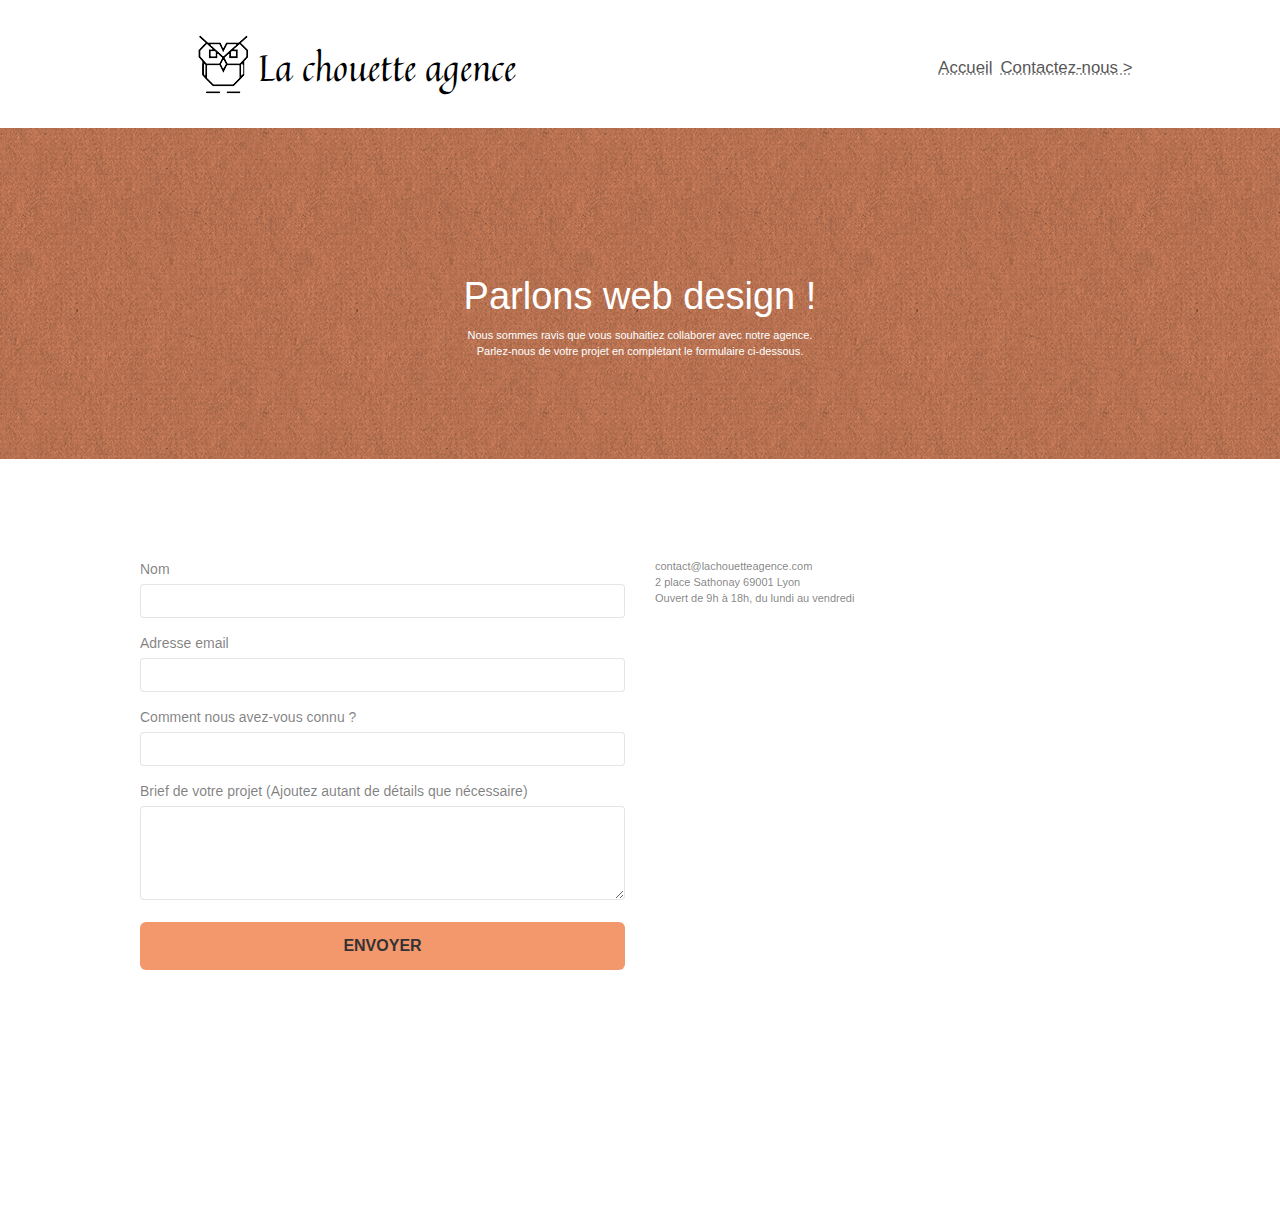
==== commit 3d59bf41: "Ajustement contraste, hiérachie des titres ..." ====
--- a/contact.html
+++ b/contact.html
@@ -39,7 +39,7 @@
       <img src="img/chouette.png" alt="Logo de la chouette agence">
     </div>
     <div class="nom">
-      <h1> <a href="index.html"> La chouette agence </a> </h1>
+      <h1><a href="index.html">La chouette agence</a></h1>
     </div>
   </div>
 
@@ -136,27 +136,28 @@
 				<p class="text-center white">
 					La chouette agence - Agence web basée à Lyon.<br>
 				</p>
-				<div class="row row-no-gutters social">
+        <div class="row row-no-gutters social">
 					<div class="col-sm-3">
 						<div class="text-center">
-							<a class="social" href="index.html"><span class="fa fa-twitter icon-md"></span></a>
+							<a class="social" href="https://twitter.com/"><span class="fa fa-twitter icon-md"></span></a>
 						</div>
 					</div>
 					<div class="col-sm-3">
 						<div class="text-center">
-							<a class="social" href="index.html"><span class="fa fa-facebook icon-md"></span></a>
+							<a class="social" href="https://facebook.com/"><span class="fa fa-facebook icon-md"></span></a>
 						</div>
 					</div>
 					<div class="col-sm-3">
 						<div class="text-center">
-							<a class="social" href="index.html"><span class="fa fa-dribbble icon-md"></span></a>
+							<a class="social" href="https://dribbble.com/ "><span class="fa fa-dribbble icon-md"></span></a>
 						</div>
 					</div>
 					<div class="col-sm-3">
 						<div class="text-center">
-							<a class="social" href="index.html"><span class="fa fa-instagram icon-md"></span></a>
+							<a class="social" href="https://www.instagram.com/"><span class="fa fa-instagram icon-md"></span></a>
 						</div>
 					</div>
+
 				</div>
 			</div>
 		</div>
--- a/style.min.css
+++ b/style.min.css
@@ -1,3 +1,3 @@
-@import url("https://fonts.googleapis.com/css2?family=Quintessential&display=swap");body{margin:0;padding:0;background:#FFF;overflow-x:hidden;-webkit-font-smoothing:antialiased;-moz-osx-font-smoothing:grayscale}a{text-decoration:underline dotted #999}a:focus{background-color:#FFB300;border-radius:3px}.nom a,.btn{text-decoration:none}.top{display:flex;justify-content:space-around;margin:2em}header{display:flex;margin-left:11em;width:33%}header h1,header h1 a{color:black !important;font-family:'Quintessential', cursive}header img{margin-right:0.5em}@media screen and (max-width: 768px){header img{margin-top:32%}}@media screen and (max-width: 768px){header{margin-left:-3em}header h1,header h1 a{font-size:22px}}.titre{display:flex;flex-direction:row}nav{width:50%}nav ul{height:100%;margin-top:4.5%;margin-right:7em;display:flex;flex-direction:row;justify-content:flex-end;list-style:none}nav li{margin-right:8px;font-size:16px}nav a{color:#575757}@media screen and (max-width: 768px){nav{width:25%}nav ul{flex-direction:column;margin-right:-7em}nav li{font-size:12px}}.texte,.texteCitation{margin-left:auto;margin-right:auto}.texte p,.texteCitation p{font-family:sans-serif;color:#575757}.texte{width:613px}.texte p{font-size:20px;font-style:normal;line-height:33px}@media screen and (max-width: 768px){.texte{width:300px}}.texteCitation{margin-top:3em;width:562px}.texteCitation p{font-size:19px;font-style:italic}.texteCitation p span{font-size:14px;font-style:normal}@media screen and (max-width: 768px){.texteCitation{width:300px}}.fondCouleur{background-image:url(img/dots-bg.png),url(img/texture-paper.png);background-color:rgba(165,147,99,0.8);width:50%;margin-left:auto;margin-right:auto;padding:2em}@media screen and (max-width: 768px){.col-sm-6 img{margin-left:auto;margin-right:auto}}.col-sm-12{margin-top:2em}a,button{transition:all .3s ease-in-out;outline:none !important}a:hover{text-decoration:none;cursor:pointer}#page-loading-blocs-notifaction{position:fixed;top:0;bottom:0;width:100%;z-index:100000;background:#fff url("img/pageload-spinner.gif") no-repeat center center}.bloc{width:100%;clear:both;background:50% 50% no-repeat;padding:0 50px;-webkit-background-size:cover;-moz-background-size:cover;-o-background-size:cover;background-size:cover;position:relative}.bloc .container{padding-left:0;padding-right:0}.bloc-lg{padding:100px 50px}.bloc-md{padding:50px}.bloc-sm{padding:20px 50px}.bg-center,.bg-l-edge,.bg-r-edge,.bg-t-edge,.bg-b-edge,.bg-tl-edge,.bg-bl-edge,.bg-tr-edge,.bg-br-edge,.bg-repeat{-webkit-background-size:auto !important;-moz-background-size:auto !important;-o-background-size:auto !important;background-size:auto !important}.bg-repeat{background:repeat}.bg-t-edge{background:top no-repeat}.bloc-bg-texture::before{content:"";background-size:2px 2px;position:absolute;top:0;bottom:0;left:0;right:0}.texture-paper::before{background:url("img/texture-paper.png");background-size:280px 280px}.b-parallax{background-attachment:fixed}.d-bloc{color:rgba(255,255,255,0.7)}.d-bloc button:hover{color:rgba(255,255,255,0.9)}.d-bloc .icon-round,.d-bloc .icon-square,.d-bloc .icon-rounded,.d-bloc .icon-semi-rounded-a,.d-bloc .icon-semi-rounded-b{border-color:rgba(255,255,255,0.9)}.d-bloc .divider-h span{border-color:rgba(255,255,255,0.2)}.d-bloc .a-btn,.d-bloc .navbar a,.d-bloc .navbar-brand,.d-bloc a .icon-sm,.d-bloc a .icon-md,.d-bloc a .icon-lg,.d-bloc a .icon-xl,.d-bloc h1 a,.d-bloc h2 a,.d-bloc h3 a,.d-bloc h4 a,.d-bloc h5 a,.d-bloc h6 a,.d-bloc p a{color:rgba(255,255,255,0.6)}.d-bloc .a-btn:hover,.d-bloc .navbar a:hover,.d-bloc .navbar-brand:hover,.d-bloc a:hover .icon-sm,.d-bloc a:hover .icon-md,.d-bloc a:hover .icon-lg,.d-bloc a:hover .icon-xl,.d-bloc h1 a:hover,.d-bloc h2 a:hover,.d-bloc h3 a:hover,.d-bloc h4 a:hover,.d-bloc h5 a:hover,.d-bloc h6 a:hover,.d-bloc p a:hover{color:#fff}.d-bloc .navbar-toggle .icon-bar{background:#fff}.d-bloc .btn-wire,.d-bloc .btn-wire:hover{color:#fff;border-color:#fff}.d-bloc .panel{color:rgba(0,0,0,0.5)}.d-bloc .panel button:hover{color:rgba(0,0,0,0.7)}.d-bloc .panel icon{border-color:rgba(0,0,0,0.7)}.d-bloc .panel .divider-h span{border-color:rgba(0,0,0,0.1)}.d-bloc .panel .a-btn{color:rgba(0,0,0,0.6)}.d-bloc .panel .a-btn:hover{color:#000}.d-bloc .panel .btn-wire,.d-bloc .panel .btn-wire:hover{color:rgba(0,0,0,0.7);border-color:rgba(0,0,0,0.3)}.d-bloc .panel,.l-bloc{color:rgba(0,0,0,0.5)}.d-bloc .panel button:hover,.l-bloc button:hover{color:rgba(0,0,0,0.7)}.l-bloc .icon-round,.l-bloc .icon-square,.l-bloc .icon-rounded,.l-bloc .icon-semi-rounded-a,.l-bloc .icon-semi-rounded-b{border-color:rgba(0,0,0,0.7)}.d-bloc .panel .divider-h span,.l-bloc .divider-h span{border-color:rgba(0,0,0,0.1)}.d-bloc .panel .a-btn,.l-bloc .a-btn,.l-bloc .navbar a,.l-bloc .navbar-brand,.l-bloc a .icon-sm,.l-bloc a .icon-md,.l-bloc a .icon-lg,.l-bloc a .icon-xl,.l-bloc h1 a,.l-bloc h2 a,.l-bloc h3 a,.l-bloc h4 a,.l-bloc h5 a,.l-bloc h6 a,.l-bloc p a{color:rgba(0,0,0,0.6)}.d-bloc .panel .a-btn:hover,.l-bloc .a-btn:hover,.l-bloc .navbar a:hover,.l-bloc .navbar-brand:hover,.l-bloc a:hover .icon-sm,.l-bloc a:hover .icon-md,.l-bloc a:hover .icon-lg,.l-bloc a:hover .icon-xl,.l-bloc h1 a:hover,.l-bloc h2 a:hover,.l-bloc h3 a:hover,.l-bloc h4 a:hover,.l-bloc h5 a:hover,.l-bloc h6 a:hover,.l-bloc p a:hover{color:#000}.l-bloc .navbar-toggle .icon-bar{color:rgba(0,0,0,0.6)}.d-bloc .panel .btn-wire,.d-bloc .panel .btn-wire:hover,.l-bloc .btn-wire,.l-bloc .btn-wire:hover{color:rgba(0,0,0,0.7);border-color:rgba(0,0,0,0.3)}.voffset{margin-top:30px}.voffset-lg{margin-top:80px}.row-no-gutters{margin-right:0;margin-left:0}.row.row-no-gutters>[class^="col-"],.row.row-no-gutters>[class*=" col-"]{padding-right:0;padding-left:0}#bloc-1-hero h1{font-size:32px}.navbar{margin-bottom:0;z-index:1}.navbar-brand{height:auto;padding:3px 15px;font-size:25px;font-weight:normal;font-weight:600;line-height:44px}.navbar-brand img{max-height:200px;margin:0 5px 0 0;display:inline}.navbar-brand img[src$=svg]{min-width:100px}.nav-center .navbar-brand img{margin:0}.navbar .nav{padding-top:2px;margin-right:-16px;float:right;z-index:1}.nav>li{float:left;margin-top:4px;font-size:16px}.navbar-nav .open .dropdown-menu>li>a{text-align:inherit}.nav>li a:hover,.nav>li a:focus{background:transparent}.navbar-toggle{margin:10px 10px 0 0;border:0px}.navbar-toggle:hover{background:transparent !important}.navbar-toggle .icon-bar{background-color:rgba(0,0,0,0.5);width:26px}.nav-invert .navbar .nav{float:left}.nav-invert .navbar-header,.nav-invert .navbar-brand{float:right;position:relative;z-index:2}@media (min-width: 768px){.site-navigation{position:absolute;top:50%;right:20px;transform:translate(0, -50%);-webkit-transform:translateY(-50%)}.nav>li .dropdown-menu a,.nav>li .dropdown-menu a:hover{color:#484848}.nav-invert .site-navigation{left:0;right:0}.nav-center{text-align:center}.nav-center .navbar-header{width:100%}.nav-center .navbar-header,.nav-center .navbar-brand,.nav-center .nav>li{float:none;display:inline-block}.nav-center .site-navigation{position:relative;width:100%;right:0;margin-right:0px;margin-top:20px}.nav-center.mini-nav .navbar-toggle{float:none;margin:10px auto 0}}.nav>li>.dropdown a{background:none !important;display:block;padding:14px 15px}nav .caret{margin:0 5px}.dropdown-menu .dropdown-menu{top:-8px;left:100%}.dropdown-menu .dropmenu-flow-right{top:100%;left:0;margin-left:-1px;border-top-left-radius:0;border-top-right-radius:0}.dropdown-menu .dropdown span{border:4px solid black;border-top-color:transparent;border-right-color:transparent;border-bottom-color:transparent;margin:6px -5px 0 0 !important;float:right}.mg-md{margin-top:10px;margin-bottom:20px}.mg-lg{margin-top:10px;margin-bottom:40px}.btn{margin:0 5px 5px 0}.btn.pull-right{margin:0 0 5px 5px}.btn-d,.btn-d:hover,.btn-d:focus{color:#FFF;background:rgba(0,0,0,0.3)}button{outline:none !important}.btn-rd{border-radius:40px}.btn-clean{border:1px solid rgba(0,0,0,0.08);border-bottom-color:rgba(0,0,0,0.1);text-shadow:0 1px 0 rgba(0,0,1,0.1);box-shadow:0 1px 3px rgba(0,0,1,0.25),inset 0 1px 0 0 rgba(255,255,255,0.15)}.icon-md{font-size:30px !important}.icon-lg{font-size:60px !important}.sm-shadow{text-shadow:0 1px 2px rgba(0,0,0,0.3)}.panel-sq,.panel-sq .panel-heading,.panel-sq .panel-footer{border-radius:0}.panel-rd{border-radius:30px}.panel-rd .panel-heading{border-radius:29px 29px 0 0}.panel-rd .panel-footer{border-radius:0 0 29px 29px}.form-control{border-color:rgba(0,0,0,0.1);box-shadow:none}.scrollToTop{width:40px;height:40px;position:fixed;bottom:20px;right:20px;opacity:0;z-index:500;transition:all .3s ease-in-out}.scrollToTop span{margin-top:6px}.showScrollTop{font-size:14px;opacity:1}a[data-lightbox]{position:relative;display:block;text-align:center}a[data-lightbox]:hover::before{content:"+";font-family:"HelveticaNeue-Light", "Helvetica Neue Light", "Helvetica Neue", Helvetica, Arial;font-size:32px;width:50px;height:50px;margin-left:-25px;border-radius:50%;background:rgba(0,0,0,0.6);color:#FFF;font-weight:100;z-index:1;position:absolute;top:50%;transform:translateY(-50%);-webkit-transform:translateY(-50%)}a[data-lightbox]:hover img{opacity:0.6;-webkit-animation-fill-mode:none;animation-fill-mode:none}#lightbox-modal{display:flex;align-items:center}#lightbox-modal .modal-dialog{width:90%;max-width:900px;margin:0 auto 0}#lightbox-modal .modal-dialog img{max-height:90vh;margin:0 auto}.lightbox-caption{padding:20px;color:#FFF;background:rgba(0,0,0,0.5);position:absolute;left:15px;right:15px;bottom:5px}.close-lightbox{color:#FFF;font-size:30px;position:absolute;top:20px;right:20px;z-index:20;background:rgba(0,0,0,0.5);border:none;line-height:30px;padding:0 9px 5px;opacity:0.3}.close-lightbox:hover,.next-lightbox:hover,.prev-lightbox:hover{opacity:1.0;color:#FFF}.next-lightbox,.prev-lightbox{font-size:20px;color:rgba(255,255,255,0.9);background:rgba(0,0,0,0.5);transition:all .2s ease-in-out;position:absolute;top:45%;z-index:1;opacity:0.4}.next-lightbox{padding:6px 8px 1px 13px;right:25px}.prev-lightbox{padding:6px 13px 1px 10px;left:25px}.snapshot-lb .modal-body{padding-bottom:45px}.snapshot-lb .lightbox-caption{padding:0;color:rgba(0,0,0,0.5);background:none}h1,h2,h3,h4,h5,h6,p,label,.btn,a{font-family:"helvetica";font-weight:400}.container{max-width:1000px}.hero-bloc-text{font-size:38px}.hero-bloc-text-sub{font-size:36px}.statement-bloc-text{line-height:26px;font-style:italic;font-size:20px;text-align:center;font-weight:lighter;max-width:520px;margin:auto auto auto auto}p{font-size:11px}.tight-width-whitespace{max-width:600px;margin:auto auto auto auto}.h1{font-size:20px;font-family:"Open Sans"}.cta-hero{margin-top:22px;color:#fff !important;text-transform:uppercase;padding:12px 28px 12px 28px;font-size:16px;font-weight:700}.social{max-width:400px;margin:auto auto auto auto}h2{font-size:22px;line-height:1.4em}h3{font-size:15px;text-transform:uppercase;font-weight:700;color:#333 !important}.med-width-whitespace{max-width:800px;margin:auto auto auto auto;box-shadow:0px 0px 0px #000000}h1{color:#333 !important}h4{color:#333 !important}.icons{margin-bottom:14px;margin-top:24px}.white{color:#fff !important}.portfolio-thumb{margin-bottom:24px}.portfolio-row{margin-bottom:44px;margin-top:50px}.avatar{box-shadow:0px 4px 9px rgba(0,0,0,0.3)}.black-background{background-color:rgba(165,147,99,0.9);padding:40px 40px 40px 40px}.bold-link{font-weight:900;text-decoration:underline !important}.bgc-white{background-color:#FFFFFF}.bgc-dark-slate-blue{background-color:#364577}footer{background-color:#F3976C}footer p,footer a,footer ul,footer li{color:black !important}footer .fa{color:#fad4c3;transition:all 400ms}footer .fa:hover{color:white}@media screen and (max-width: 768px){footer .fa{margin:.5em}}@media screen and (max-width: 768px){.row{margin-left:auto;margin-right:auto}}.row-no-gutters{margin-top:3em}.bloc-sm>div:nth-child(1)>div:nth-child(1)>div:nth-child(3){margin-top:3em}.tc-white{color:#fff !important}.btn-atomic-tangerine{background:#F3976C;color:#fff !important}.btn-atomic-tangerine:hover{background:#c27956 !important;color:#fff !important}.ltc-white{color:#fff !important}.ltc-white:hover{color:#ccc !important}.ltc-atomic-tangerine{color:#F3976C !important}.ltc-atomic-tangerine:hover{color:#c27956 !important}.icon-dark-slate-blue{color:#364577 !important;border-color:#364577 !important}.bg-dots-bg{background-image:url("img/dots-bg.png");background-color:#f3976c}.bg-lines-h2-bg{background-image:url("img/lines-h2-bg.png")}.bg-banniere{background-image:url("img/la-chouette-agence-banniere.jpg")}.bg-presentation{background-image:url("img/image-de-presentation.bmp")}@media (max-width: 1024px){.bloc{padding-left:20px;padding-right:20px}.bloc.full-width-bloc,.bloc-tile-2.full-width-bloc .container,.bloc-tile-3.full-width-bloc .container,.bloc-tile-4.full-width-bloc .container{padding-left:0;padding-right:0}}@media (max-width: 992px) and (min-width: 768px){.navbar .nav{max-width:80%}.nav-center.navbar .nav{max-width:100%}}@media only screen and (min-device-width: 768px) and (max-device-width: 1024px) and (orientation: landscape){.b-parallax{background-attachment:scroll}}@media only screen and (min-device-width: 1024px) and (max-device-width: 1366px) and (-webkit-min-device-pixel-ratio: 1.5){.b-parallax{background-attachment:scroll}}@media (max-width: 991px){.container{width:100%}.b-parallax{background-attachment:scroll}.page-container,#hero-bloc{overflow-x:hidden;position:relative}.bloc{padding-left:constant(safe-area-inset-left);padding-right:constant(safe-area-inset-right)}.bloc-group,.bloc-group .bloc{display:block;width:100%}.bloc-fill-screen .fill-bloc-top-edge,.bloc-fill-screen .fill-bloc-bottom-edge{padding:0 20px;padding-left:constant(safe-area-inset-left);padding-right:constant(safe-area-inset-right)}}@media (max-width: 767px){.page-container{overflow-x:hidden;position:relative}h1,h2,h3,h4,h5,h6,p,#disqus_thread{padding-left:10px !important;padding-right:10px !important}.b-parallax{background-attachment:scroll}.navbar .nav{padding-top:0;border-top:1px solid rgba(0,0,0,0.2);float:none !important}.navbar.row{margin-left:0;margin-right:0}.site-navigation{position:inherit;transform:none;-webkit-transform:none;-ms-transform:none}.nav>li{margin-top:0;border-bottom:1px solid rgba(0,0,0,0.1);background:rgba(0,0,0,0.05);text-align:left;padding-left:15px;width:100%}.nav>li:hover{background:rgba(0,0,0,0.08)}.dropdown .dropdown a .caret{float:none;margin:5px 0 0 10px !important;border:4px solid black;border-bottom-color:transparent;border-right-color:transparent;border-left-color:transparent}#hero-bloc .navbar .nav{background:rgba(0,0,0,0.8)}#hero-bloc .navbar .nav a{color:rgba(255,255,255,0.6)}.hero{padding:50px 0}.hero-nav{left:-1px;right:-1px}.navbar-collapse{padding:0;overflow-x:hidden;-webkit-box-shadow:none;box-shadow:none}.navbar-brand img{max-height:40px;width:auto}.nav-invert .navbar-header{float:none;width:100%}.nav-invert .navbar-toggle{float:left;margin-left:10px}.bloc{padding-left:0;padding-right:0}.bloc-xxl,.bloc-xl,.bloc-lg{padding:40px 0}.bloc-sm,.bloc-md{padding-left:0;padding-right:0}.bloc-tile-2 .container,.bloc-tile-3 .container,.bloc-tile-4 .container,.bloc-fill-screen .fill-bloc-top-edge,.bloc-fill-screen .fill-bloc-bottom-edge{padding-left:0;padding-right:0}.a-block{padding:0 10px}.btn-dwn{display:none}.voffset{margin-top:5px}.voffset-md{margin-top:20px}.voffset-lg{margin-top:30px}form{padding:5px}.close-lightbox{display:inline-block}.blocsapp-device-iphone5{background-size:216px 425px;padding-top:60px;width:216px;height:425px}.blocsapp-device-iphone5 img{width:180px;height:320px}}@media (max-width: 400px){.bloc{padding-left:0;padding-right:0}}@media (max-width: 767px){.bloc-mob-center-text{text-align:center}}
+@import url("https://fonts.googleapis.com/css2?family=Quintessential&display=swap");body{margin:0;padding:0;background:#FFF;overflow-x:hidden;-webkit-font-smoothing:antialiased;-moz-osx-font-smoothing:grayscale}a{text-decoration:underline dotted #999}a:focus{background-color:#FFB300;border-radius:3px}.nom a,.btn{text-decoration:none}.btn:focus{border-radius:40px}.top{display:flex;justify-content:space-around;margin:2em}header{display:flex;margin-left:11em;width:33%}header h1,header h1 a{color:black !important;font-family:'Quintessential', cursive}header img{margin-right:0.5em}@media screen and (max-width: 768px){header img{margin-top:32%}}@media screen and (max-width: 768px){header{margin-left:-3em}header h1,header h1 a{font-size:22px}}.titre{display:flex;flex-direction:row}nav{width:50%}nav ul{height:100%;margin-top:4.5%;margin-right:7em;display:flex;flex-direction:row;justify-content:flex-end;list-style:none}nav li{margin-right:8px;font-size:1.2em}nav a{color:#575757}@media screen and (max-width: 768px){nav{width:25%}nav ul{flex-direction:column;margin-right:-7em}nav li{font-size:0.8em}}.texte,.texteCitation{margin-left:auto;margin-right:auto}.texte p,.texteCitation p{font-family:sans-serif;color:#575757}.texte{width:613px}.texte p{font-size:20px;font-style:normal;line-height:33px}@media screen and (max-width: 768px){.texte{width:300px}}.titreIcons{font-family:helvetica;font-size:15px;text-transform:uppercase;font-weight:700;color:#333 !important}.texteCitation{margin-top:3em;width:562px}.texteCitation p{font-size:19px;font-style:italic}.texteCitation p span{font-size:14px;font-style:normal}@media screen and (max-width: 768px){.texteCitation{width:300px}}.fondCouleur{background-image:url(img/dots-bg.png),url(img/texture-paper.png);background-color:rgba(165,147,99,0.8);width:50%;margin-left:auto;margin-right:auto;padding:2em}@media screen and (max-width: 768px){.col-sm-6 img{margin-left:auto;margin-right:auto}}.col-sm-12{margin-top:2em}a,button{transition:all .3s ease-in-out;outline:none !important}a:hover{text-decoration:none;cursor:pointer}#page-loading-blocs-notifaction{position:fixed;top:0;bottom:0;width:100%;z-index:100000;background:#fff url("img/pageload-spinner.gif") no-repeat center center}.bloc{width:100%;clear:both;background:50% 50% no-repeat;padding:0 50px;-webkit-background-size:cover;-moz-background-size:cover;-o-background-size:cover;background-size:cover;position:relative}.bloc .container{padding-left:0;padding-right:0}.bloc-lg{padding:100px 50px}.bloc-md{padding:50px}.bloc-sm{padding:20px 50px}.bg-center,.bg-l-edge,.bg-r-edge,.bg-t-edge,.bg-b-edge,.bg-tl-edge,.bg-bl-edge,.bg-tr-edge,.bg-br-edge,.bg-repeat{-webkit-background-size:auto !important;-moz-background-size:auto !important;-o-background-size:auto !important;background-size:auto !important}.bg-repeat{background:repeat}.bg-t-edge{background:top no-repeat}.bloc-bg-texture::before{content:"";background-size:2px 2px;position:absolute;top:0;bottom:0;left:0;right:0}.texture-paper::before{background:url("img/texture-paper.png");background-size:280px 280px}.b-parallax{background-attachment:fixed}.d-bloc{color:rgba(255,255,255,0.7)}.d-bloc button:hover{color:rgba(255,255,255,0.9)}.d-bloc .icon-round,.d-bloc .icon-square,.d-bloc .icon-rounded,.d-bloc .icon-semi-rounded-a,.d-bloc .icon-semi-rounded-b{border-color:rgba(255,255,255,0.9)}.d-bloc .divider-h span{border-color:rgba(255,255,255,0.2)}.d-bloc .a-btn,.d-bloc .navbar a,.d-bloc .navbar-brand,.d-bloc a .icon-sm,.d-bloc a .icon-md,.d-bloc a .icon-lg,.d-bloc a .icon-xl,.d-bloc h1 a,.d-bloc h2 a,.d-bloc h3 a,.d-bloc h4 a,.d-bloc h5 a,.d-bloc h6 a,.d-bloc p a{color:rgba(255,255,255,0.6)}.d-bloc .a-btn:hover,.d-bloc .navbar a:hover,.d-bloc .navbar-brand:hover,.d-bloc a:hover .icon-sm,.d-bloc a:hover .icon-md,.d-bloc a:hover .icon-lg,.d-bloc a:hover .icon-xl,.d-bloc h1 a:hover,.d-bloc h2 a:hover,.d-bloc h3 a:hover,.d-bloc h4 a:hover,.d-bloc h5 a:hover,.d-bloc h6 a:hover,.d-bloc p a:hover{color:#fff}.d-bloc .navbar-toggle .icon-bar{background:#fff}.d-bloc .btn-wire,.d-bloc .btn-wire:hover{color:#fff;border-color:#fff}.d-bloc .panel{color:rgba(0,0,0,0.5)}.d-bloc .panel button:hover{color:rgba(0,0,0,0.7)}.d-bloc .panel icon{border-color:rgba(0,0,0,0.7)}.d-bloc .panel .divider-h span{border-color:rgba(0,0,0,0.1)}.d-bloc .panel .a-btn{color:rgba(0,0,0,0.6)}.d-bloc .panel .a-btn:hover{color:#000}.d-bloc .panel .btn-wire,.d-bloc .panel .btn-wire:hover{color:rgba(0,0,0,0.7);border-color:rgba(0,0,0,0.3)}.d-bloc .panel,.l-bloc{color:rgba(0,0,0,0.5)}.d-bloc .panel button:hover,.l-bloc button:hover{color:rgba(0,0,0,0.7)}.l-bloc .icon-round,.l-bloc .icon-square,.l-bloc .icon-rounded,.l-bloc .icon-semi-rounded-a,.l-bloc .icon-semi-rounded-b{border-color:rgba(0,0,0,0.7)}.d-bloc .panel .divider-h span,.l-bloc .divider-h span{border-color:rgba(0,0,0,0.1)}.d-bloc .panel .a-btn,.l-bloc .a-btn,.l-bloc .navbar a,.l-bloc .navbar-brand,.l-bloc a .icon-sm,.l-bloc a .icon-md,.l-bloc a .icon-lg,.l-bloc a .icon-xl,.l-bloc h1 a,.l-bloc h2 a,.l-bloc h3 a,.l-bloc h4 a,.l-bloc h5 a,.l-bloc h6 a,.l-bloc p a{color:rgba(0,0,0,0.6)}.d-bloc .panel .a-btn:hover,.l-bloc .a-btn:hover,.l-bloc .navbar a:hover,.l-bloc .navbar-brand:hover,.l-bloc a:hover .icon-sm,.l-bloc a:hover .icon-md,.l-bloc a:hover .icon-lg,.l-bloc a:hover .icon-xl,.l-bloc h1 a:hover,.l-bloc h2 a:hover,.l-bloc h3 a:hover,.l-bloc h4 a:hover,.l-bloc h5 a:hover,.l-bloc h6 a:hover,.l-bloc p a:hover{color:#000}.l-bloc .navbar-toggle .icon-bar{color:rgba(0,0,0,0.6)}.d-bloc .panel .btn-wire,.d-bloc .panel .btn-wire:hover,.l-bloc .btn-wire,.l-bloc .btn-wire:hover{color:rgba(0,0,0,0.7);border-color:rgba(0,0,0,0.3)}.voffset{margin-top:30px}.voffset-lg{margin-top:80px}.row-no-gutters{margin-right:0;margin-left:0}.row.row-no-gutters>[class^="col-"],.row.row-no-gutters>[class*=" col-"]{padding-right:0;padding-left:0}#bloc-1-hero h1{font-size:32px}.navbar{margin-bottom:0;z-index:1}.navbar-brand{height:auto;padding:3px 15px;font-size:25px;font-weight:normal;font-weight:600;line-height:44px}.navbar-brand img{max-height:200px;margin:0 5px 0 0;display:inline}.navbar-brand img[src$=svg]{min-width:100px}.nav-center .navbar-brand img{margin:0}.navbar .nav{padding-top:2px;margin-right:-16px;float:right;z-index:1}.nav>li{float:left;margin-top:4px;font-size:16px}.navbar-nav .open .dropdown-menu>li>a{text-align:inherit}.nav>li a:hover,.nav>li a:focus{background:transparent}.navbar-toggle{margin:10px 10px 0 0;border:0px}.navbar-toggle:hover{background:transparent !important}.navbar-toggle .icon-bar{background-color:rgba(0,0,0,0.5);width:26px}.nav-invert .navbar .nav{float:left}.nav-invert .navbar-header,.nav-invert .navbar-brand{float:right;position:relative;z-index:2}@media (min-width: 768px){.site-navigation{position:absolute;top:50%;right:20px;transform:translate(0, -50%);-webkit-transform:translateY(-50%)}.nav>li .dropdown-menu a,.nav>li .dropdown-menu a:hover{color:#484848}.nav-invert .site-navigation{left:0;right:0}.nav-center{text-align:center}.nav-center .navbar-header{width:100%}.nav-center .navbar-header,.nav-center .navbar-brand,.nav-center .nav>li{float:none;display:inline-block}.nav-center .site-navigation{position:relative;width:100%;right:0;margin-right:0px;margin-top:20px}.nav-center.mini-nav .navbar-toggle{float:none;margin:10px auto 0}}.nav>li>.dropdown a{background:none !important;display:block;padding:14px 15px}nav .caret{margin:0 5px}.dropdown-menu .dropdown-menu{top:-8px;left:100%}.dropdown-menu .dropmenu-flow-right{top:100%;left:0;margin-left:-1px;border-top-left-radius:0;border-top-right-radius:0}.dropdown-menu .dropdown span{border:4px solid black;border-top-color:transparent;border-right-color:transparent;border-bottom-color:transparent;margin:6px -5px 0 0 !important;float:right}.mg-md{margin-top:10px;margin-bottom:20px}.mg-lg{margin-top:10px;margin-bottom:40px}.btn{margin:0 5px 5px 0}.btn.pull-right{margin:0 0 5px 5px}.btn-d,.btn-d:hover,.btn-d:focus{color:#FFF;background:rgba(0,0,0,0.3)}button{outline:none !important}.btn-rd{border-radius:40px}.btn-clean{border:1px solid rgba(0,0,0,0.08);border-bottom-color:rgba(0,0,0,0.1);text-shadow:0 1px 0 rgba(0,0,1,0.1);box-shadow:0 1px 3px rgba(0,0,1,0.25),inset 0 1px 0 0 rgba(255,255,255,0.15)}.icon-md{font-size:30px !important}.icon-lg{font-size:60px !important}.sm-shadow{text-shadow:0 1px 2px rgba(0,0,0,0.3)}.panel-sq,.panel-sq .panel-heading,.panel-sq .panel-footer{border-radius:0}.panel-rd{border-radius:30px}.panel-rd .panel-heading{border-radius:29px 29px 0 0}.panel-rd .panel-footer{border-radius:0 0 29px 29px}.form-control{border-color:rgba(0,0,0,0.1);box-shadow:none}.scrollToTop{width:40px;height:40px;position:fixed;bottom:20px;right:20px;opacity:0;z-index:500;transition:all .3s ease-in-out}.scrollToTop span{margin-top:6px}.showScrollTop{font-size:14px;opacity:1}a[data-lightbox]{position:relative;display:block;text-align:center}a[data-lightbox]:hover::before{content:"+";font-family:"HelveticaNeue-Light", "Helvetica Neue Light", "Helvetica Neue", Helvetica, Arial;font-size:32px;width:50px;height:50px;margin-left:-25px;border-radius:50%;background:rgba(0,0,0,0.6);color:#FFF;font-weight:100;z-index:1;position:absolute;top:50%;transform:translateY(-50%);-webkit-transform:translateY(-50%)}a[data-lightbox]:hover img{opacity:0.6;-webkit-animation-fill-mode:none;animation-fill-mode:none}#lightbox-modal{display:flex;align-items:center}#lightbox-modal .modal-dialog{width:90%;max-width:900px;margin:0 auto 0}#lightbox-modal .modal-dialog img{max-height:90vh;margin:0 auto}.lightbox-caption{padding:20px;color:#FFF;background:rgba(0,0,0,0.5);position:absolute;left:15px;right:15px;bottom:5px}.close-lightbox{color:#FFF;font-size:30px;position:absolute;top:20px;right:20px;z-index:20;background:rgba(0,0,0,0.5);border:none;line-height:30px;padding:0 9px 5px;opacity:0.3}.close-lightbox:hover,.next-lightbox:hover,.prev-lightbox:hover{opacity:1.0;color:#FFF}.next-lightbox,.prev-lightbox{font-size:20px;color:rgba(255,255,255,0.9);background:rgba(0,0,0,0.5);transition:all .2s ease-in-out;position:absolute;top:45%;z-index:1;opacity:0.4}.next-lightbox{padding:6px 8px 1px 13px;right:25px}.prev-lightbox{padding:6px 13px 1px 10px;left:25px}.snapshot-lb .modal-body{padding-bottom:45px}.snapshot-lb .lightbox-caption{padding:0;color:rgba(0,0,0,0.5);background:none}h1,h2,h3,h4,h5,h6,p,label,.btn,a{font-family:"helvetica";font-weight:400}.container{max-width:1000px}.hero-bloc-text{font-size:38px}.hero-bloc-text-sub{font-size:36px}.statement-bloc-text{line-height:26px;font-style:italic;font-size:20px;text-align:center;font-weight:lighter;max-width:520px;margin:auto auto auto auto}p{font-size:11px}.tight-width-whitespace{max-width:600px;margin:auto auto auto auto}.h1{font-size:20px;font-family:"Open Sans"}.cta-hero{margin-top:22px;color:#fff !important;text-transform:uppercase;padding:12px 28px 12px 28px;font-size:16px;font-weight:700}.social{max-width:400px;margin:auto auto auto auto}h2{font-size:22px;line-height:1.4em}h3{font-size:15px;text-transform:uppercase;font-weight:700;color:#333 !important}.med-width-whitespace{max-width:800px;margin:auto auto auto auto;box-shadow:0px 0px 0px #000000}h1{color:#333 !important}h4{color:#333 !important}.icons{margin-bottom:14px;margin-top:24px}.white{color:#fff !important}.portfolio-thumb{margin-bottom:24px}.portfolio-row{margin-bottom:44px;margin-top:50px}.avatar{box-shadow:0px 4px 9px rgba(0,0,0,0.3)}.black-background{background-color:rgba(165,147,99,0.9);padding:40px 40px 40px 40px}.bold-link{font-weight:900;text-decoration:underline !important}.bgc-white{background-color:#FFFFFF}.bgc-dark-slate-blue{background-color:#364577}footer{background-color:#F3976C}footer p,footer a,footer ul,footer li{color:black !important}footer .fa{color:#fad4c3;transition:all 400ms}footer .fa:hover{color:white}@media screen and (max-width: 768px){footer .fa{margin:.5em}}@media screen and (max-width: 768px){.row{margin-left:auto;margin-right:auto}}.row-no-gutters{margin-top:3em}.bloc-sm>div:nth-child(1)>div:nth-child(1)>div:nth-child(3){margin-top:3em}.tc-white{color:#fff !important}.btn-atomic-tangerine{background:#F3976C;color:#333 !important}.btn-atomic-tangerine:hover{background:#c27956 !important;color:#fff !important}.ltc-white{color:#fff !important}.ltc-white:hover{color:#ccc !important}.ltc-atomic-tangerine{color:#F3976C !important}.ltc-atomic-tangerine:hover{color:#c27956 !important}.icon-dark-slate-blue{color:#364577 !important;border-color:#364577 !important}.bg-dots-bg{background-image:url("img/dots-bg.png");background-color:#f3976c}.bg-lines-h2-bg{background-image:url("img/lines-h2-bg.png")}.bg-banniere{background-image:url("img/la-chouette-agence-banniere.jpg")}.bg-presentation{background-image:url("img/image-de-presentation.bmp")}@media (max-width: 1024px){.bloc{padding-left:20px;padding-right:20px}.bloc.full-width-bloc,.bloc-tile-2.full-width-bloc .container,.bloc-tile-3.full-width-bloc .container,.bloc-tile-4.full-width-bloc .container{padding-left:0;padding-right:0}}@media (max-width: 992px) and (min-width: 768px){.navbar .nav{max-width:80%}.nav-center.navbar .nav{max-width:100%}}@media only screen and (min-device-width: 768px) and (max-device-width: 1024px) and (orientation: landscape){.b-parallax{background-attachment:scroll}}@media only screen and (min-device-width: 1024px) and (max-device-width: 1366px) and (-webkit-min-device-pixel-ratio: 1.5){.b-parallax{background-attachment:scroll}}@media (max-width: 991px){.container{width:100%}.b-parallax{background-attachment:scroll}.page-container,#hero-bloc{overflow-x:hidden;position:relative}.bloc{padding-left:constant(safe-area-inset-left);padding-right:constant(safe-area-inset-right)}.bloc-group,.bloc-group .bloc{display:block;width:100%}.bloc-fill-screen .fill-bloc-top-edge,.bloc-fill-screen .fill-bloc-bottom-edge{padding:0 20px;padding-left:constant(safe-area-inset-left);padding-right:constant(safe-area-inset-right)}}@media (max-width: 767px){.page-container{overflow-x:hidden;position:relative}h1,h2,h3,h4,h5,h6,p,#disqus_thread{padding-left:10px !important;padding-right:10px !important}.b-parallax{background-attachment:scroll}.navbar .nav{padding-top:0;border-top:1px solid rgba(0,0,0,0.2);float:none !important}.navbar.row{margin-left:0;margin-right:0}.site-navigation{position:inherit;transform:none;-webkit-transform:none;-ms-transform:none}.nav>li{margin-top:0;border-bottom:1px solid rgba(0,0,0,0.1);background:rgba(0,0,0,0.05);text-align:left;padding-left:15px;width:100%}.nav>li:hover{background:rgba(0,0,0,0.08)}.dropdown .dropdown a .caret{float:none;margin:5px 0 0 10px !important;border:4px solid black;border-bottom-color:transparent;border-right-color:transparent;border-left-color:transparent}#hero-bloc .navbar .nav{background:rgba(0,0,0,0.8)}#hero-bloc .navbar .nav a{color:rgba(255,255,255,0.6)}.hero{padding:50px 0}.hero-nav{left:-1px;right:-1px}.navbar-collapse{padding:0;overflow-x:hidden;-webkit-box-shadow:none;box-shadow:none}.navbar-brand img{max-height:40px;width:auto}.nav-invert .navbar-header{float:none;width:100%}.nav-invert .navbar-toggle{float:left;margin-left:10px}.bloc{padding-left:0;padding-right:0}.bloc-xxl,.bloc-xl,.bloc-lg{padding:40px 0}.bloc-sm,.bloc-md{padding-left:0;padding-right:0}.bloc-tile-2 .container,.bloc-tile-3 .container,.bloc-tile-4 .container,.bloc-fill-screen .fill-bloc-top-edge,.bloc-fill-screen .fill-bloc-bottom-edge{padding-left:0;padding-right:0}.a-block{padding:0 10px}.btn-dwn{display:none}.voffset{margin-top:5px}.voffset-md{margin-top:20px}.voffset-lg{margin-top:30px}form{padding:5px}.close-lightbox{display:inline-block}.blocsapp-device-iphone5{background-size:216px 425px;padding-top:60px;width:216px;height:425px}.blocsapp-device-iphone5 img{width:180px;height:320px}}@media (max-width: 400px){.bloc{padding-left:0;padding-right:0}}@media (max-width: 767px){.bloc-mob-center-text{text-align:center}}
 
 /*# sourceMappingURL=style.min.css.map */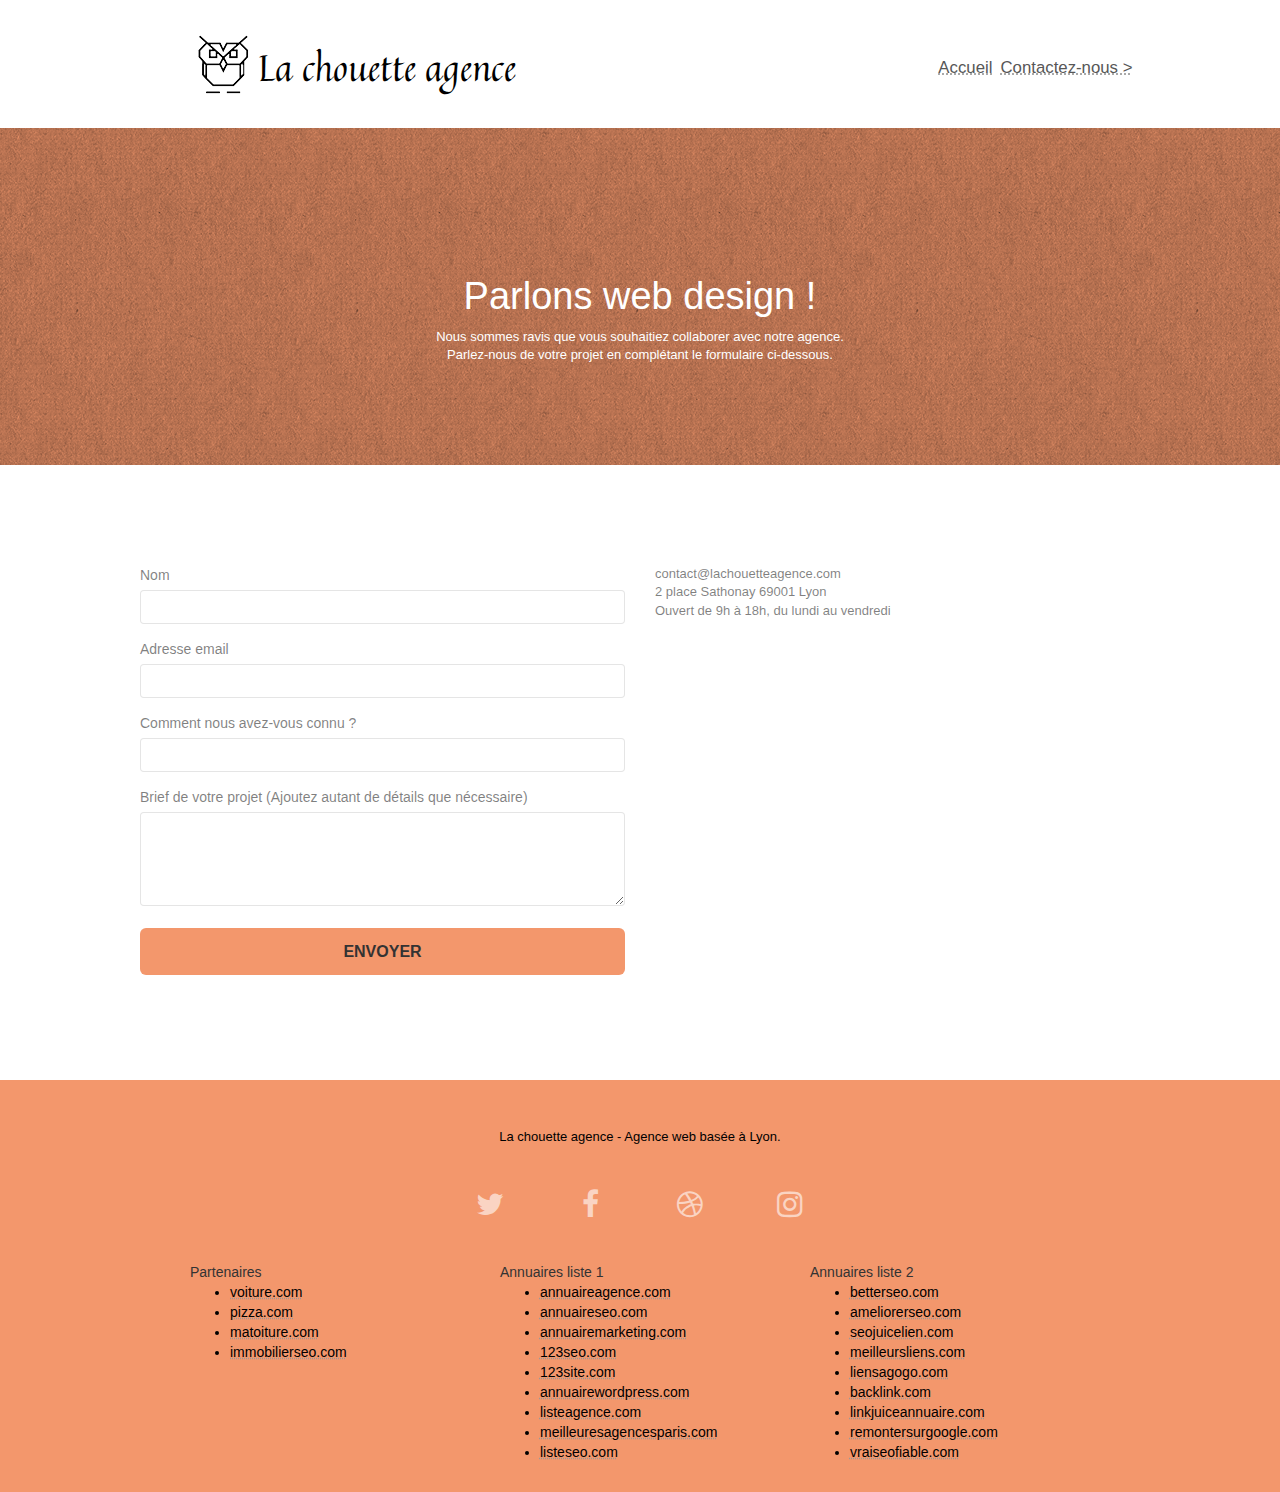
==== commit c6d13341: "compatible 320px, indantation, footer page contact, font-size 13 pour desk et 14 pour GSM." ====
--- a/contact.html
+++ b/contact.html
@@ -1,173 +1,216 @@
 <!doctype html>
 <html lang="fr-fr">
+
 <head>
     <meta charset="utf-8">
-    <meta name="keywords" content="seo, google, site web, site internet, agence design paris, agence design, agence design,agence design,agence design,agence design,agence design,agence design,agence design,agence design">
+    <meta name="keywords" content="seo, google, site web, site internet, agence design lyon, agence design, agence design,agence design,agence design,agence design,agence design,agence design,agence design,agence design">
     <meta name="description" content="La chouette agence est une agence de webdesign sur Lyonnaise, prenez contact avec nous pour réaliser vos projets web et communications graphiques. Découvrez notre site internet pour découvrire notre traille.">
     <meta name="robots" content="all" />
     <meta name="viewport" content="width=device-width, initial-scale=1.0, viewport-fit=cover">
     <link rel="shortcut icon" type="image/png" href="favicon.jpg">
 
-	<link rel="stylesheet" type="text/css" href="./css/bootstrap.css">
-	<link rel="stylesheet" type="text/css" href="style.min.css">
-	<link rel="stylesheet" type="text/css" href="./css/font-awesome.css">
-	<link rel="stylesheet" type="text/css" href="./css/et-line.css">
-
-
-	<script src="./js/jquery-2.1.0.min.js"></script>
-	<script src="./js/bootstrap.min.js"></script>
-	<script src="./js/blocs.min.js"></script>
-	<script src="./js/jqBootstrapValidation.js"></script>
-	<script src="./js/formHandler.js"></script>
+    <link rel="stylesheet" type="text/css" href="./css/bootstrap.min.css">
+    <link rel="stylesheet" type="text/css" href="style.min.css">
+    <link rel="stylesheet" type="text/css" href="./css/font-awesome.css">
+    <link rel="stylesheet" type="text/css" href="./css/et-line.css">
+
+    <script src="./js/jquery-2.1.0.min.js"></script>
+    <script src="./js/bootstrap.min.js"></script>
+    <script src="./js/blocs.min.js"></script>
+    <script src="./js/jqBootstrapValidation.js"></script>
+    <script src="./js/formHandler.js"></script>
     <title>Contactez la Chouette Agence</title>
 
-
-<!-- Analytics -->
-
-<!-- Analytics END -->
+    <!-- Analytics -->
+
+    <!-- Analytics END -->
 
 </head>
+
 <body>
-<!-- Principal conteneur -->
-<div class="top">
-
-
-  <header>
-  <div class="titre">
-
-    <div class="chouette">
-      <img src="img/chouette.png" alt="Logo de la chouette agence">
+    <!-- Principal conteneur -->
+    <div class="top">
+
+        <header>
+            <div class="titre">
+
+                <div class="chouette">
+                    <img src="img/chouette.png" alt="Logo de la chouette agence">
+                </div>
+                <div class="nom">
+                    <h1><a href="index.html">La chouette agence</a></h1>
+                </div>
+            </div>
+
+        </header>
+        <!--collapse navbar-collapse navbar-1 special-dropdown-nav navbar row navbar-header keywords navbar-brand nav-toggle sr-only-->
+
+        <nav>
+            <ul>
+                <li>
+                    <a href="index.html">Accueil</a>
+                </li>
+                <li>
+                    <a href="page2.html">Contactez-nous &gt;</a>
+                </li>
+            </ul>
+        </nav>
+
     </div>
-    <div class="nom">
-      <h1><a href="index.html">La chouette agence</a></h1>
+    <div class="page-container">
+
+        <!-- bloc-6 -->
+        <div class="bloc bg-dots-bg bg-repeat bgc-atomic-tangerine d-bloc bloc-bg-texture texture-paper" id="bloc-6">
+            <div class="container bloc-lg">
+                <div class="row">
+                    <div class="col-sm-12">
+                        <h1 class="text-center hero-bloc-text tc-white">Parlons web design !</h1>
+                        <p class="text-center mg-lg tc-white tight-width-whitespace">
+                            Nous sommes ravis que vous souhaitiez collaborer avec notre agence.
+                            <br> Parlez-nous de votre projet en complétant le formulaire ci-dessous.
+                        </p>
+                    </div>
+                </div>
+            </div>
+        </div>
+        <!-- bloc-6 END -->
+
+        <!-- bloc-7 -->
+        <div class="bloc bgc-white l-bloc" id="bloc-7">
+            <div class="container bloc-lg">
+                <div class="row">
+                    <div class="col-sm-6">
+                        <form id="form_1" novalidate success-msg="Your message has been sent." fail-msg="Sorry it seems that our mail server is not responding, Sorry for the inconvenience!">
+                            <div class="form-group">
+                                <label>
+                                    Nom
+                                </label>
+                                <input id="name" class="form-control" required />
+                            </div>
+                            <div class="form-group">
+                                <label>
+                                    Adresse email
+                                </label>
+                                <input id="email" class="form-control" type="email" required />
+                            </div>
+                            <div class="form-group">
+                                <label>
+                                    Comment nous avez-vous connu ?
+                                </label>
+                                <input class="form-control" type="email" required id="input_504" />
+                            </div>
+                            <div class="form-group">
+                                <label>
+                                    Brief de votre projet (Ajoutez autant de détails que nécessaire)
+                                    <br>
+                                </label>
+                                <textarea id="message" class="form-control" rows="4" cols="50" required></textarea>
+                            </div>
+                            <button class="bloc-button btn btn-lg btn-block cta-hero btn-atomic-tangerine" type="submit">
+                                Envoyer
+                            </button>
+                        </form>
+                    </div>
+                    <div class="col-sm-6">
+                        <p>
+                            contact@lachouetteagence.com
+                            <br>2 place Sathonay 69001 Lyon
+                            <br>Ouvert de 9h à 18h, du lundi au vendredi
+                            <br>
+                        </p>
+                    </div>
+                </div>
+            </div>
+        </div>
+        <!-- bloc-7 END -->
+
+        <!-- ScrollToTop Button -->
+        <a class="bloc-button btn btn-d scrollToTop" onclick="scrollToTarget('1')"><span class="fa fa-chevron-up"></span></a>
+        <!-- ScrollToTop Button END-->
+
+
+        <!-- Footer - bloc-8 END -->
+        <footer>
+
+            <div class="container bloc-sm">
+                <div class="row">
+                    <div class="col-sm-12">
+                        <p class="text-center">
+                            La chouette agence - Agence web basée à Lyon.
+                            <br>
+                        </p>
+                        <div class="row row-no-gutters social">
+                            <div class="col-sm-3">
+                                <div class="text-center">
+                                    <a class="social" href="https://twitter.com/"><span class="fa fa-twitter icon-md"></span></a>
+                                </div>
+                            </div>
+                            <div class="col-sm-3">
+                                <div class="text-center">
+                                    <a class="social" href="https://facebook.com/"><span class="fa fa-facebook icon-md"></span></a>
+                                </div>
+                            </div>
+                            <div class="col-sm-3">
+                                <div class="text-center">
+                                    <a class="social" href="https://dribbble.com/ "><span class="fa fa-dribbble icon-md"></span></a>
+                                </div>
+                            </div>
+                            <div class="col-sm-3">
+                                <div class="text-center">
+                                    <a class="social" href="https://www.instagram.com/"><span class="fa fa-instagram icon-md"></span></a>
+                                </div>
+                            </div>
+
+                        </div>
+                        <div class="row">
+                            <div class="col-sm-4">
+                                Partenaires
+                                <ul>
+                                    <li><a href="voiture.com">voiture.com</a></li>
+                                    <li><a href="pizza.com">pizza.com</a></li>
+                                    <li><a href="matoiture.com">matoiture.com</a></li>
+                                    <li><a href="immobilierseo.com">immobilierseo.com</a></li>
+                                </ul>
+                            </div>
+                            <div class="col-sm-4">
+                                Annuaires liste 1
+                                <ul>
+                                    <li><a href="annuaireagence.com">annuaireagence.com</a></li>
+                                    <li><a href="annuaireseo.com">annuaireseo.com</a></li>
+                                    <li><a href="annuairemarketing.com">annuairemarketing.com</a></li>
+                                    <li><a href="123seoture.com">123seo.com</a></li>
+                                    <li><a href="123site.com">123site.com</a></li>
+                                    <li><a href="annuairewordpress.com">annuairewordpress.com</a></li>
+                                    <li><a href="listeagence.com">listeagence.com</a></li>
+                                    <li><a href="meilleuresagencesparis.com">meilleuresagencesparis.com</a></li>
+                                    <li><a href="listeseo.com">listeseo.com</a></li>
+                                </ul>
+                            </div>
+                            <div class="col-sm-4">
+                                Annuaires liste 2
+                                <ul>
+                                    <li><a href="betterseo.com">betterseo.com</a></li>
+                                    <li><a href="ameliorerseo.com">ameliorerseo.com</a></li>
+                                    <li><a href="seojuicelien.com">seojuicelien.com</a></li>
+                                    <li><a href="meilleursliens.com">meilleursliens.com</a></li>
+                                    <li><a href="liensagogo.com">liensagogo.com</a></li>
+                                    <li><a href="backlink.com">backlink.com</a></li>
+                                    <li><a href="linkjuiceannuaire.com">linkjuiceannuaire.com</a></li>
+                                    <li><a href="remontersurgoogle.com">remontersurgoogle.com</a></li>
+                                    <li><a href="vraiseofiable.com">vraiseofiable.com</a></li>
+                                </ul>
+                            </div>
+                        </div>
+                    </div>
+                </div>
+            </div>
+
+        </footer>
+
+
     </div>
-  </div>
-
-  </header>
-  <!--collapse navbar-collapse navbar-1 special-dropdown-nav navbar row navbar-header keywords navbar-brand nav-toggle sr-only-->
-
-  <nav>
-    <ul >
-      <li>
-        <a href="index.html">Accueil</a>
-      </li>
-      <li>
-        <a href="page2.html">Contactez-nous &gt;</a>
-      </li>
-    </ul>
-  </nav>
-
-</div>
-<div class="page-container">
-
-
-<!-- bloc-6 -->
-<div class="bloc bg-dots-bg bg-repeat bgc-atomic-tangerine d-bloc bloc-bg-texture texture-paper" id="bloc-6">
-	<div class="container bloc-lg">
-		<div class="row">
-			<div class="col-sm-12">
-				<h1 class="text-center hero-bloc-text tc-white">
-					Parlons web design !
-				</h1>
-				<p class="text-center mg-lg tc-white tight-width-whitespace">
-					Nous sommes ravis que vous souhaitiez collaborer avec notre agence.<br>
-					Parlez-nous de votre projet en complétant le formulaire ci-dessous.
-				</p>
-			</div>
-		</div>
-	</div>
-</div>
-<!-- bloc-6 END -->
-
-<!-- bloc-7 -->
-<div class="bloc bgc-white l-bloc" id="bloc-7">
-	<div class="container bloc-lg">
-		<div class="row">
-			<div class="col-sm-6">
-				<form id="form_1" novalidate success-msg="Your message has been sent." fail-msg="Sorry it seems that our mail server is not responding, Sorry for the inconvenience!">
-					<div class="form-group">
-						<label>
-							Nom
-						</label>
-						<input id="name" class="form-control" required />
-					</div>
-					<div class="form-group">
-						<label>
-							Adresse email
-						</label>
-						<input id="email" class="form-control" type="email" required />
-					</div>
-					<div class="form-group">
-						<label>
-							Comment nous avez-vous connu ?
-						</label>
-						<input class="form-control" type="email" required id="input_504" />
-					</div>
-					<div class="form-group">
-						<label>
-							Brief de votre projet (Ajoutez autant de détails que nécessaire)<br>
-						</label><textarea id="message" class="form-control" rows="4" cols="50" required></textarea>
-					</div>
-					<button class="bloc-button btn btn-lg btn-block cta-hero btn-atomic-tangerine" type="submit">
-						Envoyer
-					</button>
-				</form>
-			</div>
-			<div class="col-sm-6">
-				<p>
-					contact@lachouetteagence.com<br>2 place Sathonay 69001 Lyon<br>Ouvert de 9h à 18h, du lundi au vendredi<br>
-				</p>
-			</div>
-		</div>
-	</div>
-</div>
-<!-- bloc-7 END -->
-
-<!-- ScrollToTop Button -->
-<a class="bloc-button btn btn-d scrollToTop" onclick="scrollToTarget('1')"><span class="fa fa-chevron-up"></span></a>
-<!-- ScrollToTop Button END-->
-
-
-<!-- Footer - bloc-8 -->
-<div class="bloc bgc-atomic-tangerine d-bloc" id="bloc-8">
-	<div class="container bloc-sm">
-		<div class="row">
-			<div class="col-sm-12">
-				<p class="text-center white">
-					La chouette agence - Agence web basée à Lyon.<br>
-				</p>
-        <div class="row row-no-gutters social">
-					<div class="col-sm-3">
-						<div class="text-center">
-							<a class="social" href="https://twitter.com/"><span class="fa fa-twitter icon-md"></span></a>
-						</div>
-					</div>
-					<div class="col-sm-3">
-						<div class="text-center">
-							<a class="social" href="https://facebook.com/"><span class="fa fa-facebook icon-md"></span></a>
-						</div>
-					</div>
-					<div class="col-sm-3">
-						<div class="text-center">
-							<a class="social" href="https://dribbble.com/ "><span class="fa fa-dribbble icon-md"></span></a>
-						</div>
-					</div>
-					<div class="col-sm-3">
-						<div class="text-center">
-							<a class="social" href="https://www.instagram.com/"><span class="fa fa-instagram icon-md"></span></a>
-						</div>
-					</div>
-
-				</div>
-			</div>
-		</div>
-	</div>
-</div>
-<!-- Footer - bloc-8 END -->
-
-</div>
-<!-- Principal conteneur END -->
-
+    <!-- Principal conteneur END -->
 
 </body>
+
 </html>
--- a/style.min.css
+++ b/style.min.css
@@ -1,3 +1,3 @@
-@import url("https://fonts.googleapis.com/css2?family=Quintessential&display=swap");body{margin:0;padding:0;background:#FFF;overflow-x:hidden;-webkit-font-smoothing:antialiased;-moz-osx-font-smoothing:grayscale}a{text-decoration:underline dotted #999}a:focus{background-color:#FFB300;border-radius:3px}.nom a,.btn{text-decoration:none}.btn:focus{border-radius:40px}.top{display:flex;justify-content:space-around;margin:2em}header{display:flex;margin-left:11em;width:33%}header h1,header h1 a{color:black !important;font-family:'Quintessential', cursive}header img{margin-right:0.5em}@media screen and (max-width: 768px){header img{margin-top:32%}}@media screen and (max-width: 768px){header{margin-left:-3em}header h1,header h1 a{font-size:22px}}.titre{display:flex;flex-direction:row}nav{width:50%}nav ul{height:100%;margin-top:4.5%;margin-right:7em;display:flex;flex-direction:row;justify-content:flex-end;list-style:none}nav li{margin-right:8px;font-size:1.2em}nav a{color:#575757}@media screen and (max-width: 768px){nav{width:25%}nav ul{flex-direction:column;margin-right:-7em}nav li{font-size:0.8em}}.texte,.texteCitation{margin-left:auto;margin-right:auto}.texte p,.texteCitation p{font-family:sans-serif;color:#575757}.texte{width:613px}.texte p{font-size:20px;font-style:normal;line-height:33px}@media screen and (max-width: 768px){.texte{width:300px}}.titreIcons{font-family:helvetica;font-size:15px;text-transform:uppercase;font-weight:700;color:#333 !important}.texteCitation{margin-top:3em;width:562px}.texteCitation p{font-size:19px;font-style:italic}.texteCitation p span{font-size:14px;font-style:normal}@media screen and (max-width: 768px){.texteCitation{width:300px}}.fondCouleur{background-image:url(img/dots-bg.png),url(img/texture-paper.png);background-color:rgba(165,147,99,0.8);width:50%;margin-left:auto;margin-right:auto;padding:2em}@media screen and (max-width: 768px){.col-sm-6 img{margin-left:auto;margin-right:auto}}.col-sm-12{margin-top:2em}a,button{transition:all .3s ease-in-out;outline:none !important}a:hover{text-decoration:none;cursor:pointer}#page-loading-blocs-notifaction{position:fixed;top:0;bottom:0;width:100%;z-index:100000;background:#fff url("img/pageload-spinner.gif") no-repeat center center}.bloc{width:100%;clear:both;background:50% 50% no-repeat;padding:0 50px;-webkit-background-size:cover;-moz-background-size:cover;-o-background-size:cover;background-size:cover;position:relative}.bloc .container{padding-left:0;padding-right:0}.bloc-lg{padding:100px 50px}.bloc-md{padding:50px}.bloc-sm{padding:20px 50px}.bg-center,.bg-l-edge,.bg-r-edge,.bg-t-edge,.bg-b-edge,.bg-tl-edge,.bg-bl-edge,.bg-tr-edge,.bg-br-edge,.bg-repeat{-webkit-background-size:auto !important;-moz-background-size:auto !important;-o-background-size:auto !important;background-size:auto !important}.bg-repeat{background:repeat}.bg-t-edge{background:top no-repeat}.bloc-bg-texture::before{content:"";background-size:2px 2px;position:absolute;top:0;bottom:0;left:0;right:0}.texture-paper::before{background:url("img/texture-paper.png");background-size:280px 280px}.b-parallax{background-attachment:fixed}.d-bloc{color:rgba(255,255,255,0.7)}.d-bloc button:hover{color:rgba(255,255,255,0.9)}.d-bloc .icon-round,.d-bloc .icon-square,.d-bloc .icon-rounded,.d-bloc .icon-semi-rounded-a,.d-bloc .icon-semi-rounded-b{border-color:rgba(255,255,255,0.9)}.d-bloc .divider-h span{border-color:rgba(255,255,255,0.2)}.d-bloc .a-btn,.d-bloc .navbar a,.d-bloc .navbar-brand,.d-bloc a .icon-sm,.d-bloc a .icon-md,.d-bloc a .icon-lg,.d-bloc a .icon-xl,.d-bloc h1 a,.d-bloc h2 a,.d-bloc h3 a,.d-bloc h4 a,.d-bloc h5 a,.d-bloc h6 a,.d-bloc p a{color:rgba(255,255,255,0.6)}.d-bloc .a-btn:hover,.d-bloc .navbar a:hover,.d-bloc .navbar-brand:hover,.d-bloc a:hover .icon-sm,.d-bloc a:hover .icon-md,.d-bloc a:hover .icon-lg,.d-bloc a:hover .icon-xl,.d-bloc h1 a:hover,.d-bloc h2 a:hover,.d-bloc h3 a:hover,.d-bloc h4 a:hover,.d-bloc h5 a:hover,.d-bloc h6 a:hover,.d-bloc p a:hover{color:#fff}.d-bloc .navbar-toggle .icon-bar{background:#fff}.d-bloc .btn-wire,.d-bloc .btn-wire:hover{color:#fff;border-color:#fff}.d-bloc .panel{color:rgba(0,0,0,0.5)}.d-bloc .panel button:hover{color:rgba(0,0,0,0.7)}.d-bloc .panel icon{border-color:rgba(0,0,0,0.7)}.d-bloc .panel .divider-h span{border-color:rgba(0,0,0,0.1)}.d-bloc .panel .a-btn{color:rgba(0,0,0,0.6)}.d-bloc .panel .a-btn:hover{color:#000}.d-bloc .panel .btn-wire,.d-bloc .panel .btn-wire:hover{color:rgba(0,0,0,0.7);border-color:rgba(0,0,0,0.3)}.d-bloc .panel,.l-bloc{color:rgba(0,0,0,0.5)}.d-bloc .panel button:hover,.l-bloc button:hover{color:rgba(0,0,0,0.7)}.l-bloc .icon-round,.l-bloc .icon-square,.l-bloc .icon-rounded,.l-bloc .icon-semi-rounded-a,.l-bloc .icon-semi-rounded-b{border-color:rgba(0,0,0,0.7)}.d-bloc .panel .divider-h span,.l-bloc .divider-h span{border-color:rgba(0,0,0,0.1)}.d-bloc .panel .a-btn,.l-bloc .a-btn,.l-bloc .navbar a,.l-bloc .navbar-brand,.l-bloc a .icon-sm,.l-bloc a .icon-md,.l-bloc a .icon-lg,.l-bloc a .icon-xl,.l-bloc h1 a,.l-bloc h2 a,.l-bloc h3 a,.l-bloc h4 a,.l-bloc h5 a,.l-bloc h6 a,.l-bloc p a{color:rgba(0,0,0,0.6)}.d-bloc .panel .a-btn:hover,.l-bloc .a-btn:hover,.l-bloc .navbar a:hover,.l-bloc .navbar-brand:hover,.l-bloc a:hover .icon-sm,.l-bloc a:hover .icon-md,.l-bloc a:hover .icon-lg,.l-bloc a:hover .icon-xl,.l-bloc h1 a:hover,.l-bloc h2 a:hover,.l-bloc h3 a:hover,.l-bloc h4 a:hover,.l-bloc h5 a:hover,.l-bloc h6 a:hover,.l-bloc p a:hover{color:#000}.l-bloc .navbar-toggle .icon-bar{color:rgba(0,0,0,0.6)}.d-bloc .panel .btn-wire,.d-bloc .panel .btn-wire:hover,.l-bloc .btn-wire,.l-bloc .btn-wire:hover{color:rgba(0,0,0,0.7);border-color:rgba(0,0,0,0.3)}.voffset{margin-top:30px}.voffset-lg{margin-top:80px}.row-no-gutters{margin-right:0;margin-left:0}.row.row-no-gutters>[class^="col-"],.row.row-no-gutters>[class*=" col-"]{padding-right:0;padding-left:0}#bloc-1-hero h1{font-size:32px}.navbar{margin-bottom:0;z-index:1}.navbar-brand{height:auto;padding:3px 15px;font-size:25px;font-weight:normal;font-weight:600;line-height:44px}.navbar-brand img{max-height:200px;margin:0 5px 0 0;display:inline}.navbar-brand img[src$=svg]{min-width:100px}.nav-center .navbar-brand img{margin:0}.navbar .nav{padding-top:2px;margin-right:-16px;float:right;z-index:1}.nav>li{float:left;margin-top:4px;font-size:16px}.navbar-nav .open .dropdown-menu>li>a{text-align:inherit}.nav>li a:hover,.nav>li a:focus{background:transparent}.navbar-toggle{margin:10px 10px 0 0;border:0px}.navbar-toggle:hover{background:transparent !important}.navbar-toggle .icon-bar{background-color:rgba(0,0,0,0.5);width:26px}.nav-invert .navbar .nav{float:left}.nav-invert .navbar-header,.nav-invert .navbar-brand{float:right;position:relative;z-index:2}@media (min-width: 768px){.site-navigation{position:absolute;top:50%;right:20px;transform:translate(0, -50%);-webkit-transform:translateY(-50%)}.nav>li .dropdown-menu a,.nav>li .dropdown-menu a:hover{color:#484848}.nav-invert .site-navigation{left:0;right:0}.nav-center{text-align:center}.nav-center .navbar-header{width:100%}.nav-center .navbar-header,.nav-center .navbar-brand,.nav-center .nav>li{float:none;display:inline-block}.nav-center .site-navigation{position:relative;width:100%;right:0;margin-right:0px;margin-top:20px}.nav-center.mini-nav .navbar-toggle{float:none;margin:10px auto 0}}.nav>li>.dropdown a{background:none !important;display:block;padding:14px 15px}nav .caret{margin:0 5px}.dropdown-menu .dropdown-menu{top:-8px;left:100%}.dropdown-menu .dropmenu-flow-right{top:100%;left:0;margin-left:-1px;border-top-left-radius:0;border-top-right-radius:0}.dropdown-menu .dropdown span{border:4px solid black;border-top-color:transparent;border-right-color:transparent;border-bottom-color:transparent;margin:6px -5px 0 0 !important;float:right}.mg-md{margin-top:10px;margin-bottom:20px}.mg-lg{margin-top:10px;margin-bottom:40px}.btn{margin:0 5px 5px 0}.btn.pull-right{margin:0 0 5px 5px}.btn-d,.btn-d:hover,.btn-d:focus{color:#FFF;background:rgba(0,0,0,0.3)}button{outline:none !important}.btn-rd{border-radius:40px}.btn-clean{border:1px solid rgba(0,0,0,0.08);border-bottom-color:rgba(0,0,0,0.1);text-shadow:0 1px 0 rgba(0,0,1,0.1);box-shadow:0 1px 3px rgba(0,0,1,0.25),inset 0 1px 0 0 rgba(255,255,255,0.15)}.icon-md{font-size:30px !important}.icon-lg{font-size:60px !important}.sm-shadow{text-shadow:0 1px 2px rgba(0,0,0,0.3)}.panel-sq,.panel-sq .panel-heading,.panel-sq .panel-footer{border-radius:0}.panel-rd{border-radius:30px}.panel-rd .panel-heading{border-radius:29px 29px 0 0}.panel-rd .panel-footer{border-radius:0 0 29px 29px}.form-control{border-color:rgba(0,0,0,0.1);box-shadow:none}.scrollToTop{width:40px;height:40px;position:fixed;bottom:20px;right:20px;opacity:0;z-index:500;transition:all .3s ease-in-out}.scrollToTop span{margin-top:6px}.showScrollTop{font-size:14px;opacity:1}a[data-lightbox]{position:relative;display:block;text-align:center}a[data-lightbox]:hover::before{content:"+";font-family:"HelveticaNeue-Light", "Helvetica Neue Light", "Helvetica Neue", Helvetica, Arial;font-size:32px;width:50px;height:50px;margin-left:-25px;border-radius:50%;background:rgba(0,0,0,0.6);color:#FFF;font-weight:100;z-index:1;position:absolute;top:50%;transform:translateY(-50%);-webkit-transform:translateY(-50%)}a[data-lightbox]:hover img{opacity:0.6;-webkit-animation-fill-mode:none;animation-fill-mode:none}#lightbox-modal{display:flex;align-items:center}#lightbox-modal .modal-dialog{width:90%;max-width:900px;margin:0 auto 0}#lightbox-modal .modal-dialog img{max-height:90vh;margin:0 auto}.lightbox-caption{padding:20px;color:#FFF;background:rgba(0,0,0,0.5);position:absolute;left:15px;right:15px;bottom:5px}.close-lightbox{color:#FFF;font-size:30px;position:absolute;top:20px;right:20px;z-index:20;background:rgba(0,0,0,0.5);border:none;line-height:30px;padding:0 9px 5px;opacity:0.3}.close-lightbox:hover,.next-lightbox:hover,.prev-lightbox:hover{opacity:1.0;color:#FFF}.next-lightbox,.prev-lightbox{font-size:20px;color:rgba(255,255,255,0.9);background:rgba(0,0,0,0.5);transition:all .2s ease-in-out;position:absolute;top:45%;z-index:1;opacity:0.4}.next-lightbox{padding:6px 8px 1px 13px;right:25px}.prev-lightbox{padding:6px 13px 1px 10px;left:25px}.snapshot-lb .modal-body{padding-bottom:45px}.snapshot-lb .lightbox-caption{padding:0;color:rgba(0,0,0,0.5);background:none}h1,h2,h3,h4,h5,h6,p,label,.btn,a{font-family:"helvetica";font-weight:400}.container{max-width:1000px}.hero-bloc-text{font-size:38px}.hero-bloc-text-sub{font-size:36px}.statement-bloc-text{line-height:26px;font-style:italic;font-size:20px;text-align:center;font-weight:lighter;max-width:520px;margin:auto auto auto auto}p{font-size:11px}.tight-width-whitespace{max-width:600px;margin:auto auto auto auto}.h1{font-size:20px;font-family:"Open Sans"}.cta-hero{margin-top:22px;color:#fff !important;text-transform:uppercase;padding:12px 28px 12px 28px;font-size:16px;font-weight:700}.social{max-width:400px;margin:auto auto auto auto}h2{font-size:22px;line-height:1.4em}h3{font-size:15px;text-transform:uppercase;font-weight:700;color:#333 !important}.med-width-whitespace{max-width:800px;margin:auto auto auto auto;box-shadow:0px 0px 0px #000000}h1{color:#333 !important}h4{color:#333 !important}.icons{margin-bottom:14px;margin-top:24px}.white{color:#fff !important}.portfolio-thumb{margin-bottom:24px}.portfolio-row{margin-bottom:44px;margin-top:50px}.avatar{box-shadow:0px 4px 9px rgba(0,0,0,0.3)}.black-background{background-color:rgba(165,147,99,0.9);padding:40px 40px 40px 40px}.bold-link{font-weight:900;text-decoration:underline !important}.bgc-white{background-color:#FFFFFF}.bgc-dark-slate-blue{background-color:#364577}footer{background-color:#F3976C}footer p,footer a,footer ul,footer li{color:black !important}footer .fa{color:#fad4c3;transition:all 400ms}footer .fa:hover{color:white}@media screen and (max-width: 768px){footer .fa{margin:.5em}}@media screen and (max-width: 768px){.row{margin-left:auto;margin-right:auto}}.row-no-gutters{margin-top:3em}.bloc-sm>div:nth-child(1)>div:nth-child(1)>div:nth-child(3){margin-top:3em}.tc-white{color:#fff !important}.btn-atomic-tangerine{background:#F3976C;color:#333 !important}.btn-atomic-tangerine:hover{background:#c27956 !important;color:#fff !important}.ltc-white{color:#fff !important}.ltc-white:hover{color:#ccc !important}.ltc-atomic-tangerine{color:#F3976C !important}.ltc-atomic-tangerine:hover{color:#c27956 !important}.icon-dark-slate-blue{color:#364577 !important;border-color:#364577 !important}.bg-dots-bg{background-image:url("img/dots-bg.png");background-color:#f3976c}.bg-lines-h2-bg{background-image:url("img/lines-h2-bg.png")}.bg-banniere{background-image:url("img/la-chouette-agence-banniere.jpg")}.bg-presentation{background-image:url("img/image-de-presentation.bmp")}@media (max-width: 1024px){.bloc{padding-left:20px;padding-right:20px}.bloc.full-width-bloc,.bloc-tile-2.full-width-bloc .container,.bloc-tile-3.full-width-bloc .container,.bloc-tile-4.full-width-bloc .container{padding-left:0;padding-right:0}}@media (max-width: 992px) and (min-width: 768px){.navbar .nav{max-width:80%}.nav-center.navbar .nav{max-width:100%}}@media only screen and (min-device-width: 768px) and (max-device-width: 1024px) and (orientation: landscape){.b-parallax{background-attachment:scroll}}@media only screen and (min-device-width: 1024px) and (max-device-width: 1366px) and (-webkit-min-device-pixel-ratio: 1.5){.b-parallax{background-attachment:scroll}}@media (max-width: 991px){.container{width:100%}.b-parallax{background-attachment:scroll}.page-container,#hero-bloc{overflow-x:hidden;position:relative}.bloc{padding-left:constant(safe-area-inset-left);padding-right:constant(safe-area-inset-right)}.bloc-group,.bloc-group .bloc{display:block;width:100%}.bloc-fill-screen .fill-bloc-top-edge,.bloc-fill-screen .fill-bloc-bottom-edge{padding:0 20px;padding-left:constant(safe-area-inset-left);padding-right:constant(safe-area-inset-right)}}@media (max-width: 767px){.page-container{overflow-x:hidden;position:relative}h1,h2,h3,h4,h5,h6,p,#disqus_thread{padding-left:10px !important;padding-right:10px !important}.b-parallax{background-attachment:scroll}.navbar .nav{padding-top:0;border-top:1px solid rgba(0,0,0,0.2);float:none !important}.navbar.row{margin-left:0;margin-right:0}.site-navigation{position:inherit;transform:none;-webkit-transform:none;-ms-transform:none}.nav>li{margin-top:0;border-bottom:1px solid rgba(0,0,0,0.1);background:rgba(0,0,0,0.05);text-align:left;padding-left:15px;width:100%}.nav>li:hover{background:rgba(0,0,0,0.08)}.dropdown .dropdown a .caret{float:none;margin:5px 0 0 10px !important;border:4px solid black;border-bottom-color:transparent;border-right-color:transparent;border-left-color:transparent}#hero-bloc .navbar .nav{background:rgba(0,0,0,0.8)}#hero-bloc .navbar .nav a{color:rgba(255,255,255,0.6)}.hero{padding:50px 0}.hero-nav{left:-1px;right:-1px}.navbar-collapse{padding:0;overflow-x:hidden;-webkit-box-shadow:none;box-shadow:none}.navbar-brand img{max-height:40px;width:auto}.nav-invert .navbar-header{float:none;width:100%}.nav-invert .navbar-toggle{float:left;margin-left:10px}.bloc{padding-left:0;padding-right:0}.bloc-xxl,.bloc-xl,.bloc-lg{padding:40px 0}.bloc-sm,.bloc-md{padding-left:0;padding-right:0}.bloc-tile-2 .container,.bloc-tile-3 .container,.bloc-tile-4 .container,.bloc-fill-screen .fill-bloc-top-edge,.bloc-fill-screen .fill-bloc-bottom-edge{padding-left:0;padding-right:0}.a-block{padding:0 10px}.btn-dwn{display:none}.voffset{margin-top:5px}.voffset-md{margin-top:20px}.voffset-lg{margin-top:30px}form{padding:5px}.close-lightbox{display:inline-block}.blocsapp-device-iphone5{background-size:216px 425px;padding-top:60px;width:216px;height:425px}.blocsapp-device-iphone5 img{width:180px;height:320px}}@media (max-width: 400px){.bloc{padding-left:0;padding-right:0}}@media (max-width: 767px){.bloc-mob-center-text{text-align:center}}
+@import url("https://fonts.googleapis.com/css2?family=Quintessential&display=swap");body{margin:0;padding:0;background:#FFF;overflow-x:hidden;-webkit-font-smoothing:antialiased;-moz-osx-font-smoothing:grayscale}a{text-decoration:underline dotted #999}a:focus{background-color:#FFB300;border-radius:3px;text-decoration:underline 2px red}.nom a,.btn{text-decoration:none}.btn:focus{border-radius:40px}.top{display:flex;justify-content:space-around;margin:2em}header{display:flex;margin-left:11em;width:33%}header h1,header h1 a{color:black !important;font-family:'Quintessential', cursive}header img{margin-right:0.5em}@media screen and (max-width: 768px){header img{margin-top:32%}}@media screen and (max-width: 768px){header{margin-left:-3em}header h1,header h1 a{font-size:22px}}.titre{display:flex;flex-direction:row}nav{width:50%}nav ul{height:100%;margin-top:4.5%;margin-right:7em;display:flex;flex-direction:row;justify-content:flex-end;list-style:none}nav li{margin-right:8px;font-size:1.2em}nav a{color:#575757}@media screen and (max-width: 768px){nav{width:40%}nav ul{flex-direction:column;margin-right:-7em}nav li{font-size:1.1em;letter-spacing:-1px}}.texte,.texteCitation{margin-left:auto;margin-right:auto}.texte p,.texteCitation p{font-family:sans-serif;color:#575757}.texte{width:613px}.texte p{font-size:1.4em;font-style:normal;line-height:33px}@media screen and (max-width: 768px){.texte{width:300px}}.titreIcons{font-family:helvetica;font-size:1.1em;text-transform:uppercase;font-weight:700;color:#333 !important}.texteCitation{margin-top:3em;width:562px}.texteCitation p{font-size:1.35em;font-style:italic}.texteCitation p span{font-size:14px;font-style:normal}@media screen and (max-width: 768px){.texteCitation{width:300px}}.fondCouleur{background-image:url(img/dots-bg.png),url(img/texture-paper.png);background-color:rgba(165,147,99,0.8);width:50%;margin-left:auto;margin-right:auto;padding:2em}@media screen and (max-width: 768px){.fondCouleur{width:83%}}@media screen and (max-width: 768px){.col-sm-6 img{margin-left:auto;margin-right:auto}}.col-sm-12{margin-top:2em}a,button{transition:all .3s ease-in-out;outline:none !important}a:hover{text-decoration:none;cursor:pointer}#page-loading-blocs-notifaction{position:fixed;top:0;bottom:0;width:100%;z-index:100000;background:#fff url("img/pageload-spinner.gif") no-repeat center center}.bloc{width:100%;clear:both;background:50% 50% no-repeat;padding:0 50px;-webkit-background-size:cover;-moz-background-size:cover;-o-background-size:cover;background-size:cover;position:relative}.bloc .container{padding-left:0;padding-right:0}.bloc-lg{padding:100px 50px}.bloc-md{padding:50px}.bloc-sm{padding:20px 50px}.bg-center,.bg-l-edge,.bg-r-edge,.bg-t-edge,.bg-b-edge,.bg-tl-edge,.bg-bl-edge,.bg-tr-edge,.bg-br-edge,.bg-repeat{-webkit-background-size:auto !important;-moz-background-size:auto !important;-o-background-size:auto !important;background-size:auto !important}.bg-repeat{background:repeat}.bg-t-edge{background:top no-repeat}.bloc-bg-texture::before{content:"";background-size:2px 2px;position:absolute;top:0;bottom:0;left:0;right:0}.texture-paper::before{background:url("img/texture-paper.png");background-size:280px 280px}.b-parallax{background-attachment:fixed}.d-bloc{color:rgba(255,255,255,0.7)}.d-bloc button:hover{color:rgba(255,255,255,0.9)}.d-bloc .icon-round,.d-bloc .icon-square,.d-bloc .icon-rounded,.d-bloc .icon-semi-rounded-a,.d-bloc .icon-semi-rounded-b{border-color:rgba(255,255,255,0.9)}.d-bloc .divider-h span{border-color:rgba(255,255,255,0.2)}.d-bloc .a-btn,.d-bloc .navbar a,.d-bloc .navbar-brand,.d-bloc a .icon-sm,.d-bloc a .icon-md,.d-bloc a .icon-lg,.d-bloc a .icon-xl,.d-bloc h1 a,.d-bloc h2 a,.d-bloc h3 a,.d-bloc h4 a,.d-bloc h5 a,.d-bloc h6 a,.d-bloc p a{color:rgba(255,255,255,0.6)}.d-bloc .a-btn:hover,.d-bloc .navbar a:hover,.d-bloc .navbar-brand:hover,.d-bloc a:hover .icon-sm,.d-bloc a:hover .icon-md,.d-bloc a:hover .icon-lg,.d-bloc a:hover .icon-xl,.d-bloc h1 a:hover,.d-bloc h2 a:hover,.d-bloc h3 a:hover,.d-bloc h4 a:hover,.d-bloc h5 a:hover,.d-bloc h6 a:hover,.d-bloc p a:hover{color:#fff}.d-bloc .navbar-toggle .icon-bar{background:#fff}.d-bloc .btn-wire,.d-bloc .btn-wire:hover{color:#fff;border-color:#fff}.d-bloc .panel{color:rgba(0,0,0,0.5)}.d-bloc .panel button:hover{color:rgba(0,0,0,0.7)}.d-bloc .panel icon{border-color:rgba(0,0,0,0.7)}.d-bloc .panel .divider-h span{border-color:rgba(0,0,0,0.1)}.d-bloc .panel .a-btn{color:rgba(0,0,0,0.6)}.d-bloc .panel .a-btn:hover{color:#000}.d-bloc .panel .btn-wire,.d-bloc .panel .btn-wire:hover{color:rgba(0,0,0,0.7);border-color:rgba(0,0,0,0.3)}.d-bloc .panel,.l-bloc{color:rgba(0,0,0,0.5)}.d-bloc .panel button:hover,.l-bloc button:hover{color:rgba(0,0,0,0.7)}.l-bloc .icon-round,.l-bloc .icon-square,.l-bloc .icon-rounded,.l-bloc .icon-semi-rounded-a,.l-bloc .icon-semi-rounded-b{border-color:rgba(0,0,0,0.7)}.d-bloc .panel .divider-h span,.l-bloc .divider-h span{border-color:rgba(0,0,0,0.1)}.d-bloc .panel .a-btn,.l-bloc .a-btn,.l-bloc .navbar a,.l-bloc .navbar-brand,.l-bloc a .icon-sm,.l-bloc a .icon-md,.l-bloc a .icon-lg,.l-bloc a .icon-xl,.l-bloc h1 a,.l-bloc h2 a,.l-bloc h3 a,.l-bloc h4 a,.l-bloc h5 a,.l-bloc h6 a,.l-bloc p a{color:rgba(0,0,0,0.6)}.d-bloc .panel .a-btn:hover,.l-bloc .a-btn:hover,.l-bloc .navbar a:hover,.l-bloc .navbar-brand:hover,.l-bloc a:hover .icon-sm,.l-bloc a:hover .icon-md,.l-bloc a:hover .icon-lg,.l-bloc a:hover .icon-xl,.l-bloc h1 a:hover,.l-bloc h2 a:hover,.l-bloc h3 a:hover,.l-bloc h4 a:hover,.l-bloc h5 a:hover,.l-bloc h6 a:hover,.l-bloc p a:hover{color:#000}.l-bloc .navbar-toggle .icon-bar{color:rgba(0,0,0,0.6)}.d-bloc .panel .btn-wire,.d-bloc .panel .btn-wire:hover,.l-bloc .btn-wire,.l-bloc .btn-wire:hover{color:rgba(0,0,0,0.7);border-color:rgba(0,0,0,0.3)}.voffset{margin-top:30px}.voffset-lg{margin-top:80px}.row-no-gutters{margin-right:0;margin-left:0}.row.row-no-gutters>[class^="col-"],.row.row-no-gutters>[class*=" col-"]{padding-right:0;padding-left:0}#bloc-1-hero h1{font-size:32px}.navbar{margin-bottom:0;z-index:1}.navbar-brand{height:auto;padding:3px 15px;font-size:25px;font-weight:normal;font-weight:600;line-height:44px}.navbar-brand img{max-height:200px;margin:0 5px 0 0;display:inline}.navbar-brand img[src$=svg]{min-width:100px}.nav-center .navbar-brand img{margin:0}.navbar .nav{padding-top:2px;margin-right:-16px;float:right;z-index:1}.nav>li{float:left;margin-top:4px;font-size:16px}.navbar-nav .open .dropdown-menu>li>a{text-align:inherit}.nav>li a:hover,.nav>li a:focus{background:transparent}.navbar-toggle{margin:10px 10px 0 0;border:0px}.navbar-toggle:hover{background:transparent !important}.navbar-toggle .icon-bar{background-color:rgba(0,0,0,0.5);width:26px}.nav-invert .navbar .nav{float:left}.nav-invert .navbar-header,.nav-invert .navbar-brand{float:right;position:relative;z-index:2}@media (min-width: 768px){.site-navigation{position:absolute;top:50%;right:20px;transform:translate(0, -50%);-webkit-transform:translateY(-50%)}.nav>li .dropdown-menu a,.nav>li .dropdown-menu a:hover{color:#484848}.nav-invert .site-navigation{left:0;right:0}.nav-center{text-align:center}.nav-center .navbar-header{width:100%}.nav-center .navbar-header,.nav-center .navbar-brand,.nav-center .nav>li{float:none;display:inline-block}.nav-center .site-navigation{position:relative;width:100%;right:0;margin-right:0px;margin-top:20px}.nav-center.mini-nav .navbar-toggle{float:none;margin:10px auto 0}}.nav>li>.dropdown a{background:none !important;display:block;padding:14px 15px}nav .caret{margin:0 5px}.dropdown-menu .dropdown-menu{top:-8px;left:100%}.dropdown-menu .dropmenu-flow-right{top:100%;left:0;margin-left:-1px;border-top-left-radius:0;border-top-right-radius:0}.dropdown-menu .dropdown span{border:4px solid black;border-top-color:transparent;border-right-color:transparent;border-bottom-color:transparent;margin:6px -5px 0 0 !important;float:right}.mg-md{margin-top:10px;margin-bottom:20px}.mg-lg{margin-top:10px;margin-bottom:40px}.btn{margin:0 5px 5px 0}.btn.pull-right{margin:0 0 5px 5px}.btn-d,.btn-d:hover,.btn-d:focus{color:#FFF;background:rgba(0,0,0,0.3)}button{outline:none !important}.btn-rd{border-radius:40px}.btn-clean{border:1px solid rgba(0,0,0,0.08);border-bottom-color:rgba(0,0,0,0.1);text-shadow:0 1px 0 rgba(0,0,1,0.1);box-shadow:0 1px 3px rgba(0,0,1,0.25),inset 0 1px 0 0 rgba(255,255,255,0.15)}.icon-md{font-size:30px !important}.icon-lg{font-size:60px !important}.sm-shadow{text-shadow:0 1px 2px rgba(0,0,0,0.3)}.panel-sq,.panel-sq .panel-heading,.panel-sq .panel-footer{border-radius:0}.panel-rd{border-radius:30px}.panel-rd .panel-heading{border-radius:29px 29px 0 0}.panel-rd .panel-footer{border-radius:0 0 29px 29px}.form-control{border-color:rgba(0,0,0,0.1);box-shadow:none}.scrollToTop{width:40px;height:40px;position:fixed;bottom:20px;right:20px;opacity:0;z-index:500;transition:all .3s ease-in-out}.scrollToTop span{margin-top:6px}.showScrollTop{font-size:14px;opacity:1}a[data-lightbox]{position:relative;display:block;text-align:center}a[data-lightbox]:hover::before{content:"+";font-family:"HelveticaNeue-Light", "Helvetica Neue Light", "Helvetica Neue", Helvetica, Arial;font-size:32px;width:50px;height:50px;margin-left:-25px;border-radius:50%;background:rgba(0,0,0,0.6);color:#FFF;font-weight:100;z-index:1;position:absolute;top:50%;transform:translateY(-50%);-webkit-transform:translateY(-50%)}a[data-lightbox]:hover img{opacity:0.6;-webkit-animation-fill-mode:none;animation-fill-mode:none}#lightbox-modal{display:flex;align-items:center}#lightbox-modal .modal-dialog{width:90%;max-width:900px;margin:0 auto 0}#lightbox-modal .modal-dialog img{max-height:90vh;margin:0 auto}.lightbox-caption{padding:20px;color:#FFF;background:rgba(0,0,0,0.5);position:absolute;left:15px;right:15px;bottom:5px}.close-lightbox{color:#FFF;font-size:30px;position:absolute;top:20px;right:20px;z-index:20;background:rgba(0,0,0,0.5);border:none;line-height:30px;padding:0 9px 5px;opacity:0.3}.close-lightbox:hover,.next-lightbox:hover,.prev-lightbox:hover{opacity:1.0;color:#FFF}.next-lightbox,.prev-lightbox{font-size:20px;color:rgba(255,255,255,0.9);background:rgba(0,0,0,0.5);transition:all .2s ease-in-out;position:absolute;top:45%;z-index:1;opacity:0.4}.next-lightbox{padding:6px 8px 1px 13px;right:25px}.prev-lightbox{padding:6px 13px 1px 10px;left:25px}.snapshot-lb .modal-body{padding-bottom:45px}.snapshot-lb .lightbox-caption{padding:0;color:rgba(0,0,0,0.5);background:none}h1,h2,h3,h4,h5,h6,p,label,.btn,a{font-family:"helvetica";font-weight:400}.container{max-width:1000px}.hero-bloc-text{font-size:38px}.hero-bloc-text-sub{font-size:36px}.statement-bloc-text{line-height:26px;font-style:italic;font-size:20px;text-align:center;font-weight:lighter;max-width:520px;margin:auto auto auto auto}p{font-size:13px}@media screen and (max-width: 768px){p{font-size:14px}}.tight-width-whitespace{max-width:600px;margin:auto auto auto auto}.h1{font-size:20px;font-family:"Open Sans"}.cta-hero{margin-top:22px;color:#fff !important;text-transform:uppercase;padding:12px 28px 12px 28px;font-size:16px;font-weight:700}.social{max-width:400px;margin:auto auto auto auto}h2{font-size:22px;line-height:1.4em}h3{font-size:15px;text-transform:uppercase;font-weight:700;color:#333 !important}.med-width-whitespace{max-width:800px;margin:auto auto auto auto;box-shadow:0px 0px 0px #000000}h1{color:#333 !important}h4{color:#333 !important}.icons{margin-bottom:14px;margin-top:24px}.white{color:#fff !important}.portfolio-thumb{margin-bottom:24px}.portfolio-row{margin-bottom:44px;margin-top:50px}.avatar{box-shadow:0px 4px 9px rgba(0,0,0,0.3)}.black-background{background-color:rgba(165,147,99,0.9);padding:40px 40px 40px 40px}.bold-link{font-weight:900;text-decoration:underline !important}.bgc-white{background-color:#FFFFFF}.bgc-dark-slate-blue{background-color:#364577}footer{background-color:#F3976C}footer p,footer a,footer ul,footer li{color:black !important}footer .fa{color:#fad4c3;transition:all 400ms}footer .fa:hover{color:white}@media screen and (max-width: 768px){footer .fa{margin:.5em}}@media screen and (max-width: 768px){.row{margin-left:auto;margin-right:auto}}.row-no-gutters{margin-top:3em}.bloc-sm>div:nth-child(1)>div:nth-child(1)>div:nth-child(3){margin-top:3em}.tc-white{color:#fff !important}.btn-atomic-tangerine{background:#F3976C;color:#333 !important}.btn-atomic-tangerine:hover{background:#c27956 !important;color:#fff !important}.ltc-white{color:#fff !important}.ltc-white:hover{color:#ccc !important}.ltc-atomic-tangerine{color:#F3976C !important}.ltc-atomic-tangerine:hover{color:#c27956 !important}.icon-dark-slate-blue{color:#364577 !important;border-color:#364577 !important}.bg-dots-bg{background-image:url("img/dots-bg.png");background-color:#f3976c}.bg-lines-h2-bg{background-image:url("img/lines-h2-bg.png")}.bg-banniere{background-image:url("img/la-chouette-agence-banniere.jpg")}.bg-presentation{background-image:url("img/image-de-presentation.jpg")}@media (max-width: 1024px){.bloc{padding-left:20px;padding-right:20px}.bloc.full-width-bloc,.bloc-tile-2.full-width-bloc .container,.bloc-tile-3.full-width-bloc .container,.bloc-tile-4.full-width-bloc .container{padding-left:0;padding-right:0}}@media (max-width: 992px) and (min-width: 768px){.navbar .nav{max-width:80%}.nav-center.navbar .nav{max-width:100%}}@media only screen and (min-device-width: 768px) and (max-device-width: 1024px) and (orientation: landscape){.b-parallax{background-attachment:scroll}}@media only screen and (min-device-width: 1024px) and (max-device-width: 1366px) and (-webkit-min-device-pixel-ratio: 1.5){.b-parallax{background-attachment:scroll}}@media (max-width: 991px){.container{width:100%}.b-parallax{background-attachment:scroll}.page-container,#hero-bloc{overflow-x:hidden;position:relative}.bloc{padding-left:constant(safe-area-inset-left);padding-right:constant(safe-area-inset-right)}.bloc-group,.bloc-group .bloc{display:block;width:100%}.bloc-fill-screen .fill-bloc-top-edge,.bloc-fill-screen .fill-bloc-bottom-edge{padding:0 20px;padding-left:constant(safe-area-inset-left);padding-right:constant(safe-area-inset-right)}}@media (max-width: 767px){.page-container{overflow-x:hidden;position:relative}h1,h2,h3,h4,h5,h6,p,#disqus_thread{padding-left:10px !important;padding-right:10px !important}.b-parallax{background-attachment:scroll}.navbar .nav{padding-top:0;border-top:1px solid rgba(0,0,0,0.2);float:none !important}.navbar.row{margin-left:0;margin-right:0}.site-navigation{position:inherit;transform:none;-webkit-transform:none;-ms-transform:none}.nav>li{margin-top:0;border-bottom:1px solid rgba(0,0,0,0.1);background:rgba(0,0,0,0.05);text-align:left;padding-left:15px;width:100%}.nav>li:hover{background:rgba(0,0,0,0.08)}.dropdown .dropdown a .caret{float:none;margin:5px 0 0 10px !important;border:4px solid black;border-bottom-color:transparent;border-right-color:transparent;border-left-color:transparent}#hero-bloc .navbar .nav{background:rgba(0,0,0,0.8)}#hero-bloc .navbar .nav a{color:rgba(255,255,255,0.6)}.hero{padding:50px 0}.hero-nav{left:-1px;right:-1px}.navbar-collapse{padding:0;overflow-x:hidden;-webkit-box-shadow:none;box-shadow:none}.navbar-brand img{max-height:40px;width:auto}.nav-invert .navbar-header{float:none;width:100%}.nav-invert .navbar-toggle{float:left;margin-left:10px}.bloc{padding-left:0;padding-right:0}.bloc-xxl,.bloc-xl,.bloc-lg{padding:40px 0}.bloc-sm,.bloc-md{padding-left:0;padding-right:0}.bloc-tile-2 .container,.bloc-tile-3 .container,.bloc-tile-4 .container,.bloc-fill-screen .fill-bloc-top-edge,.bloc-fill-screen .fill-bloc-bottom-edge{padding-left:0;padding-right:0}.a-block{padding:0 10px}.btn-dwn{display:none}.voffset{margin-top:5px}.voffset-md{margin-top:20px}.voffset-lg{margin-top:30px}form{padding:5px}.close-lightbox{display:inline-block}.blocsapp-device-iphone5{background-size:216px 425px;padding-top:60px;width:216px;height:425px}.blocsapp-device-iphone5 img{width:180px;height:320px}}@media (max-width: 400px){.bloc{padding-left:0;padding-right:0}}@media (max-width: 767px){.bloc-mob-center-text{text-align:center}}
 
 /*# sourceMappingURL=style.min.css.map */--- a/css/et-line.css
+++ b/css/et-line.css
@@ -1,519 +1 @@
-@font-face {
-    font-family: et-line;
-    src: url(../fonts/et-line.eot);
-    src: url(../fonts/et-line.eot?#iefix) format('embedded-opentype'), url(../fonts/et-line.woff) format('woff'), url(../fonts/et-line.ttf) format('truetype'), url(../fonts/et-line.svg#et-line) format('svg');
-    font-weight: 400;
-    font-style: normal
-}
-
-.et-icon-adjustments,
-.et-icon-alarmclock,
-.et-icon-anchor,
-.et-icon-aperture,
-.et-icon-attachment,
-.et-icon-bargraph,
-.et-icon-basket,
-.et-icon-beaker,
-.et-icon-bike,
-.et-icon-book-open,
-.et-icon-briefcase,
-.et-icon-browser,
-.et-icon-calendar,
-.et-icon-camera,
-.et-icon-caution,
-.et-icon-chat,
-.et-icon-circle-compass,
-.et-icon-clipboard,
-.et-icon-clock,
-.et-icon-cloud,
-.et-icon-compass,
-.et-icon-desktop,
-.et-icon-dial,
-.et-icon-document,
-.et-icon-documents,
-.et-icon-download,
-.et-icon-dribbble,
-.et-icon-edit,
-.et-icon-envelope,
-.et-icon-expand,
-.et-icon-facebook,
-.et-icon-flag,
-.et-icon-focus,
-.et-icon-gears,
-.et-icon-genius,
-.et-icon-gift,
-.et-icon-global,
-.et-icon-globe,
-.et-icon-googleplus,
-.et-icon-grid,
-.et-icon-happy,
-.et-icon-hazardous,
-.et-icon-heart,
-.et-icon-hotairballoon,
-.et-icon-hourglass,
-.et-icon-key,
-.et-icon-laptop,
-.et-icon-layers,
-.et-icon-lifesaver,
-.et-icon-lightbulb,
-.et-icon-linegraph,
-.et-icon-linkedin,
-.et-icon-lock,
-.et-icon-magnifying-glass,
-.et-icon-map,
-.et-icon-map-pin,
-.et-icon-megaphone,
-.et-icon-mic,
-.et-icon-mobile,
-.et-icon-newspaper,
-.et-icon-notebook,
-.et-icon-paintbrush,
-.et-icon-paperclip,
-.et-icon-pencil,
-.et-icon-phone,
-.et-icon-picture,
-.et-icon-pictures,
-.et-icon-piechart,
-.et-icon-presentation,
-.et-icon-pricetags,
-.et-icon-printer,
-.et-icon-profile-female,
-.et-icon-profile-male,
-.et-icon-puzzle,
-.et-icon-quote,
-.et-icon-recycle,
-.et-icon-refresh,
-.et-icon-ribbon,
-.et-icon-rss,
-.et-icon-sad,
-.et-icon-scissors,
-.et-icon-scope,
-.et-icon-search,
-.et-icon-shield,
-.et-icon-speedometer,
-.et-icon-strategy,
-.et-icon-streetsign,
-.et-icon-tablet,
-.et-icon-target,
-.et-icon-telescope,
-.et-icon-toolbox,
-.et-icon-tools,
-.et-icon-tools-2,
-.et-icon-trophy,
-.et-icon-tumblr,
-.et-icon-twitter,
-.et-icon-upload,
-.et-icon-video,
-.et-icon-wallet,
-.et-icon-wine {
-    font-family: et-line;
-    speak: none;
-    font-style: normal;
-    font-weight: 400;
-    font-variant: normal;
-    text-transform: none;
-    line-height: 1;
-    -webkit-font-smoothing: antialiased;
-    -moz-osx-font-smoothing: grayscale;
-    display: inline-block
-}
-
-.et-icon-mobile:before {
-    content: "\e000"
-}
-
-.et-icon-laptop:before {
-    content: "\e001"
-}
-
-.et-icon-desktop:before {
-    content: "\e002"
-}
-
-.et-icon-tablet:before {
-    content: "\e003"
-}
-
-.et-icon-phone:before {
-    content: "\e004"
-}
-
-.et-icon-document:before {
-    content: "\e005"
-}
-
-.et-icon-documents:before {
-    content: "\e006"
-}
-
-.et-icon-search:before {
-    content: "\e007"
-}
-
-.et-icon-clipboard:before {
-    content: "\e008"
-}
-
-.et-icon-newspaper:before {
-    content: "\e009"
-}
-
-.et-icon-notebook:before {
-    content: "\e00a"
-}
-
-.et-icon-book-open:before {
-    content: "\e00b"
-}
-
-.et-icon-browser:before {
-    content: "\e00c"
-}
-
-.et-icon-calendar:before {
-    content: "\e00d"
-}
-
-.et-icon-presentation:before {
-    content: "\e00e"
-}
-
-.et-icon-picture:before {
-    content: "\e00f"
-}
-
-.et-icon-pictures:before {
-    content: "\e010"
-}
-
-.et-icon-video:before {
-    content: "\e011"
-}
-
-.et-icon-camera:before {
-    content: "\e012"
-}
-
-.et-icon-printer:before {
-    content: "\e013"
-}
-
-.et-icon-toolbox:before {
-    content: "\e014"
-}
-
-.et-icon-briefcase:before {
-    content: "\e015"
-}
-
-.et-icon-wallet:before {
-    content: "\e016"
-}
-
-.et-icon-gift:before {
-    content: "\e017"
-}
-
-.et-icon-bargraph:before {
-    content: "\e018"
-}
-
-.et-icon-grid:before {
-    content: "\e019"
-}
-
-.et-icon-expand:before {
-    content: "\e01a"
-}
-
-.et-icon-focus:before {
-    content: "\e01b"
-}
-
-.et-icon-edit:before {
-    content: "\e01c"
-}
-
-.et-icon-adjustments:before {
-    content: "\e01d"
-}
-
-.et-icon-ribbon:before {
-    content: "\e01e"
-}
-
-.et-icon-hourglass:before {
-    content: "\e01f"
-}
-
-.et-icon-lock:before {
-    content: "\e020"
-}
-
-.et-icon-megaphone:before {
-    content: "\e021"
-}
-
-.et-icon-shield:before {
-    content: "\e022"
-}
-
-.et-icon-trophy:before {
-    content: "\e023"
-}
-
-.et-icon-flag:before {
-    content: "\e024"
-}
-
-.et-icon-map:before {
-    content: "\e025"
-}
-
-.et-icon-puzzle:before {
-    content: "\e026"
-}
-
-.et-icon-basket:before {
-    content: "\e027"
-}
-
-.et-icon-envelope:before {
-    content: "\e028"
-}
-
-.et-icon-streetsign:before {
-    content: "\e029"
-}
-
-.et-icon-telescope:before {
-    content: "\e02a"
-}
-
-.et-icon-gears:before {
-    content: "\e02b"
-}
-
-.et-icon-key:before {
-    content: "\e02c"
-}
-
-.et-icon-paperclip:before {
-    content: "\e02d"
-}
-
-.et-icon-attachment:before {
-    content: "\e02e"
-}
-
-.et-icon-pricetags:before {
-    content: "\e02f"
-}
-
-.et-icon-lightbulb:before {
-    content: "\e030"
-}
-
-.et-icon-layers:before {
-    content: "\e031"
-}
-
-.et-icon-pencil:before {
-    content: "\e032"
-}
-
-.et-icon-tools:before {
-    content: "\e033"
-}
-
-.et-icon-tools-2:before {
-    content: "\e034"
-}
-
-.et-icon-scissors:before {
-    content: "\e035"
-}
-
-.et-icon-paintbrush:before {
-    content: "\e036"
-}
-
-.et-icon-magnifying-glass:before {
-    content: "\e037"
-}
-
-.et-icon-circle-compass:before {
-    content: "\e038"
-}
-
-.et-icon-linegraph:before {
-    content: "\e039"
-}
-
-.et-icon-mic:before {
-    content: "\e03a"
-}
-
-.et-icon-strategy:before {
-    content: "\e03b"
-}
-
-.et-icon-beaker:before {
-    content: "\e03c"
-}
-
-.et-icon-caution:before {
-    content: "\e03d"
-}
-
-.et-icon-recycle:before {
-    content: "\e03e"
-}
-
-.et-icon-anchor:before {
-    content: "\e03f"
-}
-
-.et-icon-profile-male:before {
-    content: "\e040"
-}
-
-.et-icon-profile-female:before {
-    content: "\e041"
-}
-
-.et-icon-bike:before {
-    content: "\e042"
-}
-
-.et-icon-wine:before {
-    content: "\e043"
-}
-
-.et-icon-hotairballoon:before {
-    content: "\e044"
-}
-
-.et-icon-globe:before {
-    content: "\e045"
-}
-
-.et-icon-genius:before {
-    content: "\e046"
-}
-
-.et-icon-map-pin:before {
-    content: "\e047"
-}
-
-.et-icon-dial:before {
-    content: "\e048"
-}
-
-.et-icon-chat:before {
-    content: "\e049"
-}
-
-.et-icon-heart:before {
-    content: "\e04a"
-}
-
-.et-icon-cloud:before {
-    content: "\e04b"
-}
-
-.et-icon-upload:before {
-    content: "\e04c"
-}
-
-.et-icon-download:before {
-    content: "\e04d"
-}
-
-.et-icon-target:before {
-    content: "\e04e"
-}
-
-.et-icon-hazardous:before {
-    content: "\e04f"
-}
-
-.et-icon-piechart:before {
-    content: "\e050"
-}
-
-.et-icon-speedometer:before {
-    content: "\e051"
-}
-
-.et-icon-global:before {
-    content: "\e052"
-}
-
-.et-icon-compass:before {
-    content: "\e053"
-}
-
-.et-icon-lifesaver:before {
-    content: "\e054"
-}
-
-.et-icon-clock:before {
-    content: "\e055"
-}
-
-.et-icon-aperture:before {
-    content: "\e056"
-}
-
-.et-icon-quote:before {
-    content: "\e057"
-}
-
-.et-icon-scope:before {
-    content: "\e058"
-}
-
-.et-icon-alarmclock:before {
-    content: "\e059"
-}
-
-.et-icon-refresh:before {
-    content: "\e05a"
-}
-
-.et-icon-happy:before {
-    content: "\e05b"
-}
-
-.et-icon-sad:before {
-    content: "\e05c"
-}
-
-.et-icon-facebook:before {
-    content: "\e05d"
-}
-
-.et-icon-twitter:before {
-    content: "\e05e"
-}
-
-.et-icon-googleplus:before {
-    content: "\e05f"
-}
-
-.et-icon-rss:before {
-    content: "\e060"
-}
-
-.et-icon-tumblr:before {
-    content: "\e061"
-}
-
-.et-icon-linkedin:before {
-    content: "\e062"
-}
-
-.et-icon-dribbble:before {
-    content: "\e063"
-}+@font-face{font-family:et-line;src:url(../fonts/et-line.eot);src:url(../fonts/et-line.eot?#iefix) format('embedded-opentype'),url(../fonts/et-line.woff) format('woff'),url(../fonts/et-line.ttf) format('truetype'),url(../fonts/et-line.svg#et-line) format('svg');font-weight:400;font-style:normal}.et-icon-adjustments,.et-icon-alarmclock,.et-icon-anchor,.et-icon-aperture,.et-icon-attachment,.et-icon-bargraph,.et-icon-basket,.et-icon-beaker,.et-icon-bike,.et-icon-book-open,.et-icon-briefcase,.et-icon-browser,.et-icon-calendar,.et-icon-camera,.et-icon-caution,.et-icon-chat,.et-icon-circle-compass,.et-icon-clipboard,.et-icon-clock,.et-icon-cloud,.et-icon-compass,.et-icon-desktop,.et-icon-dial,.et-icon-document,.et-icon-documents,.et-icon-download,.et-icon-dribbble,.et-icon-edit,.et-icon-envelope,.et-icon-expand,.et-icon-facebook,.et-icon-flag,.et-icon-focus,.et-icon-gears,.et-icon-genius,.et-icon-gift,.et-icon-global,.et-icon-globe,.et-icon-googleplus,.et-icon-grid,.et-icon-happy,.et-icon-hazardous,.et-icon-heart,.et-icon-hotairballoon,.et-icon-hourglass,.et-icon-key,.et-icon-laptop,.et-icon-layers,.et-icon-lifesaver,.et-icon-lightbulb,.et-icon-linegraph,.et-icon-linkedin,.et-icon-lock,.et-icon-magnifying-glass,.et-icon-map,.et-icon-map-pin,.et-icon-megaphone,.et-icon-mic,.et-icon-mobile,.et-icon-newspaper,.et-icon-notebook,.et-icon-paintbrush,.et-icon-paperclip,.et-icon-pencil,.et-icon-phone,.et-icon-picture,.et-icon-pictures,.et-icon-piechart,.et-icon-presentation,.et-icon-pricetags,.et-icon-printer,.et-icon-profile-female,.et-icon-profile-male,.et-icon-puzzle,.et-icon-quote,.et-icon-recycle,.et-icon-refresh,.et-icon-ribbon,.et-icon-rss,.et-icon-sad,.et-icon-scissors,.et-icon-scope,.et-icon-search,.et-icon-shield,.et-icon-speedometer,.et-icon-strategy,.et-icon-streetsign,.et-icon-tablet,.et-icon-target,.et-icon-telescope,.et-icon-toolbox,.et-icon-tools,.et-icon-tools-2,.et-icon-trophy,.et-icon-tumblr,.et-icon-twitter,.et-icon-upload,.et-icon-video,.et-icon-wallet,.et-icon-wine{font-family:et-line;speak:none;font-style:normal;font-weight:400;font-variant:normal;text-transform:none;line-height:1;-webkit-font-smoothing:antialiased;-moz-osx-font-smoothing:grayscale;display:inline-block}.et-icon-mobile:before{content:"\e000"}.et-icon-laptop:before{content:"\e001"}.et-icon-desktop:before{content:"\e002"}.et-icon-tablet:before{content:"\e003"}.et-icon-phone:before{content:"\e004"}.et-icon-document:before{content:"\e005"}.et-icon-documents:before{content:"\e006"}.et-icon-search:before{content:"\e007"}.et-icon-clipboard:before{content:"\e008"}.et-icon-newspaper:before{content:"\e009"}.et-icon-notebook:before{content:"\e00a"}.et-icon-book-open:before{content:"\e00b"}.et-icon-browser:before{content:"\e00c"}.et-icon-calendar:before{content:"\e00d"}.et-icon-presentation:before{content:"\e00e"}.et-icon-picture:before{content:"\e00f"}.et-icon-pictures:before{content:"\e010"}.et-icon-video:before{content:"\e011"}.et-icon-camera:before{content:"\e012"}.et-icon-printer:before{content:"\e013"}.et-icon-toolbox:before{content:"\e014"}.et-icon-briefcase:before{content:"\e015"}.et-icon-wallet:before{content:"\e016"}.et-icon-gift:before{content:"\e017"}.et-icon-bargraph:before{content:"\e018"}.et-icon-grid:before{content:"\e019"}.et-icon-expand:before{content:"\e01a"}.et-icon-focus:before{content:"\e01b"}.et-icon-edit:before{content:"\e01c"}.et-icon-adjustments:before{content:"\e01d"}.et-icon-ribbon:before{content:"\e01e"}.et-icon-hourglass:before{content:"\e01f"}.et-icon-lock:before{content:"\e020"}.et-icon-megaphone:before{content:"\e021"}.et-icon-shield:before{content:"\e022"}.et-icon-trophy:before{content:"\e023"}.et-icon-flag:before{content:"\e024"}.et-icon-map:before{content:"\e025"}.et-icon-puzzle:before{content:"\e026"}.et-icon-basket:before{content:"\e027"}.et-icon-envelope:before{content:"\e028"}.et-icon-streetsign:before{content:"\e029"}.et-icon-telescope:before{content:"\e02a"}.et-icon-gears:before{content:"\e02b"}.et-icon-key:before{content:"\e02c"}.et-icon-paperclip:before{content:"\e02d"}.et-icon-attachment:before{content:"\e02e"}.et-icon-pricetags:before{content:"\e02f"}.et-icon-lightbulb:before{content:"\e030"}.et-icon-layers:before{content:"\e031"}.et-icon-pencil:before{content:"\e032"}.et-icon-tools:before{content:"\e033"}.et-icon-tools-2:before{content:"\e034"}.et-icon-scissors:before{content:"\e035"}.et-icon-paintbrush:before{content:"\e036"}.et-icon-magnifying-glass:before{content:"\e037"}.et-icon-circle-compass:before{content:"\e038"}.et-icon-linegraph:before{content:"\e039"}.et-icon-mic:before{content:"\e03a"}.et-icon-strategy:before{content:"\e03b"}.et-icon-beaker:before{content:"\e03c"}.et-icon-caution:before{content:"\e03d"}.et-icon-recycle:before{content:"\e03e"}.et-icon-anchor:before{content:"\e03f"}.et-icon-profile-male:before{content:"\e040"}.et-icon-profile-female:before{content:"\e041"}.et-icon-bike:before{content:"\e042"}.et-icon-wine:before{content:"\e043"}.et-icon-hotairballoon:before{content:"\e044"}.et-icon-globe:before{content:"\e045"}.et-icon-genius:before{content:"\e046"}.et-icon-map-pin:before{content:"\e047"}.et-icon-dial:before{content:"\e048"}.et-icon-chat:before{content:"\e049"}.et-icon-heart:before{content:"\e04a"}.et-icon-cloud:before{content:"\e04b"}.et-icon-upload:before{content:"\e04c"}.et-icon-download:before{content:"\e04d"}.et-icon-target:before{content:"\e04e"}.et-icon-hazardous:before{content:"\e04f"}.et-icon-piechart:before{content:"\e050"}.et-icon-speedometer:before{content:"\e051"}.et-icon-global:before{content:"\e052"}.et-icon-compass:before{content:"\e053"}.et-icon-lifesaver:before{content:"\e054"}.et-icon-clock:before{content:"\e055"}.et-icon-aperture:before{content:"\e056"}.et-icon-quote:before{content:"\e057"}.et-icon-scope:before{content:"\e058"}.et-icon-alarmclock:before{content:"\e059"}.et-icon-refresh:before{content:"\e05a"}.et-icon-happy:before{content:"\e05b"}.et-icon-sad:before{content:"\e05c"}.et-icon-facebook:before{content:"\e05d"}.et-icon-twitter:before{content:"\e05e"}.et-icon-googleplus:before{content:"\e05f"}.et-icon-rss:before{content:"\e060"}.et-icon-tumblr:before{content:"\e061"}.et-icon-linkedin:before{content:"\e062"}.et-icon-dribbble:before{content:"\e063"}
